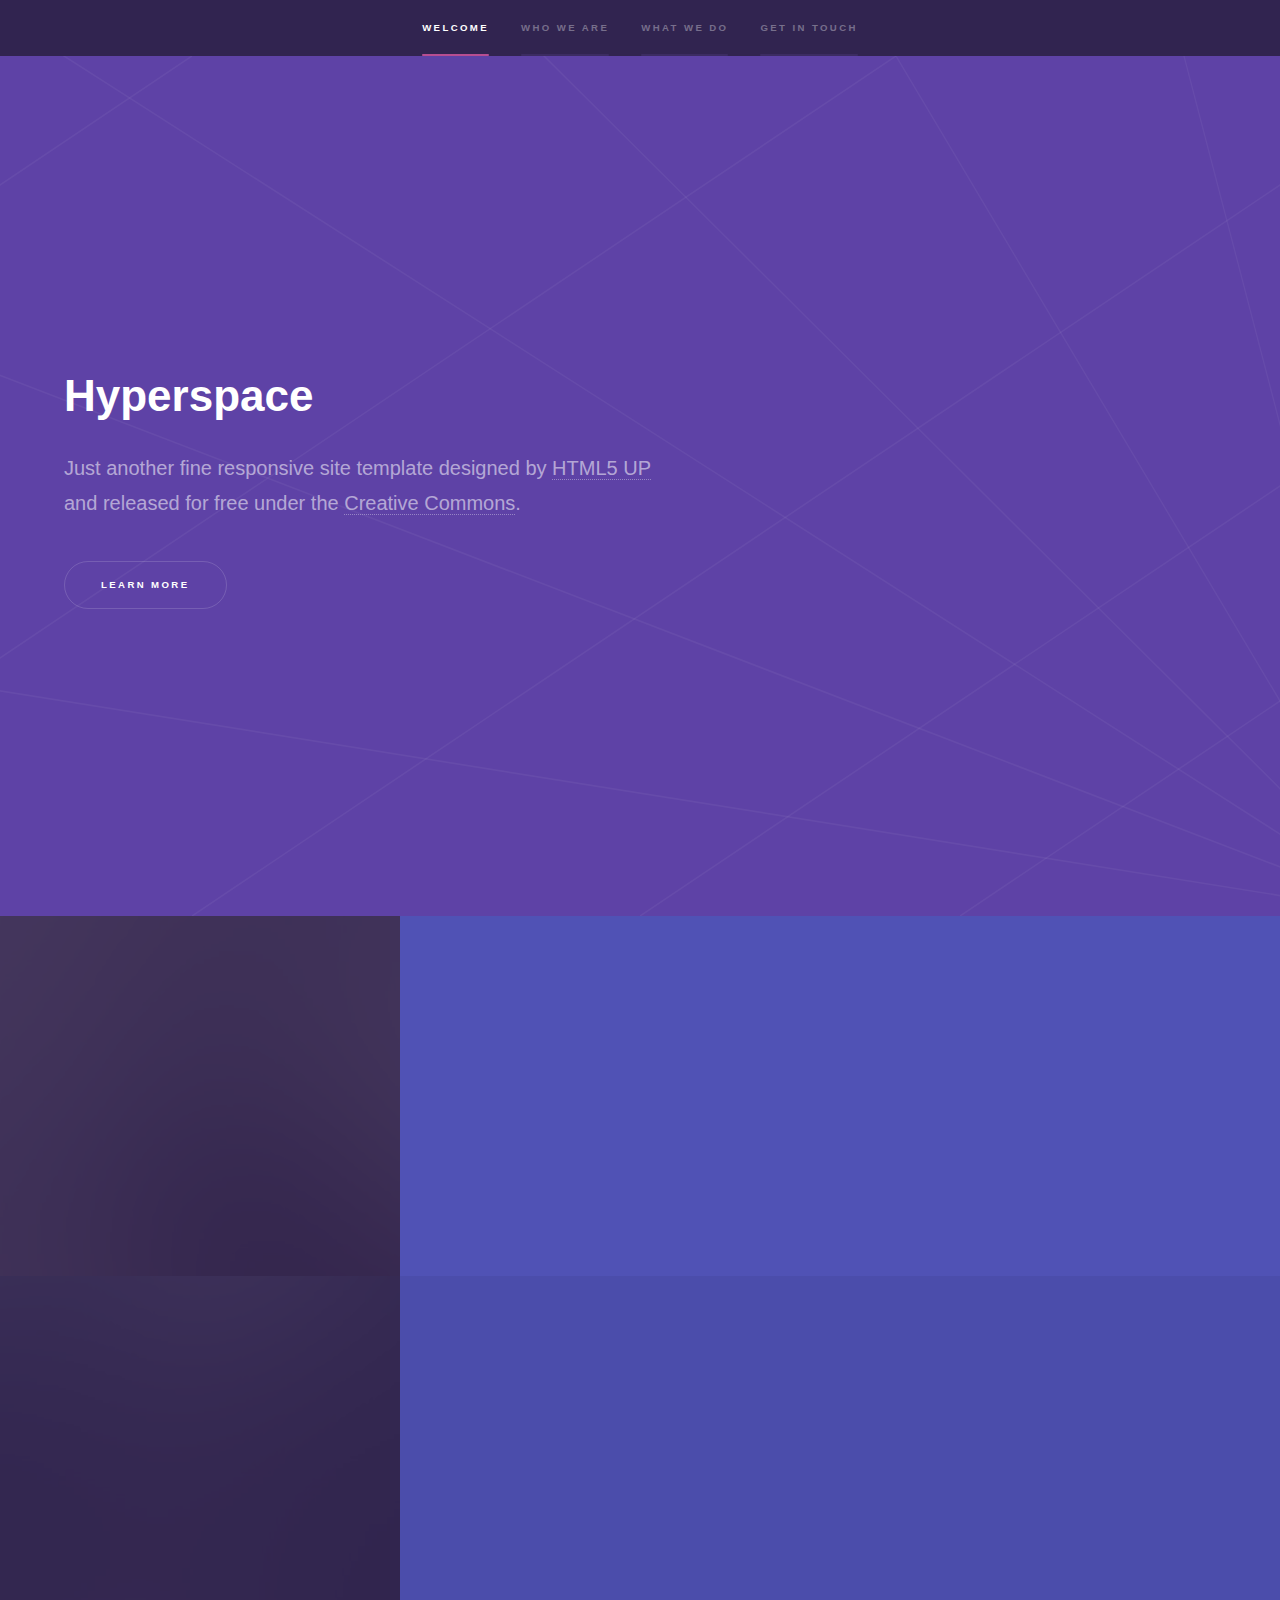
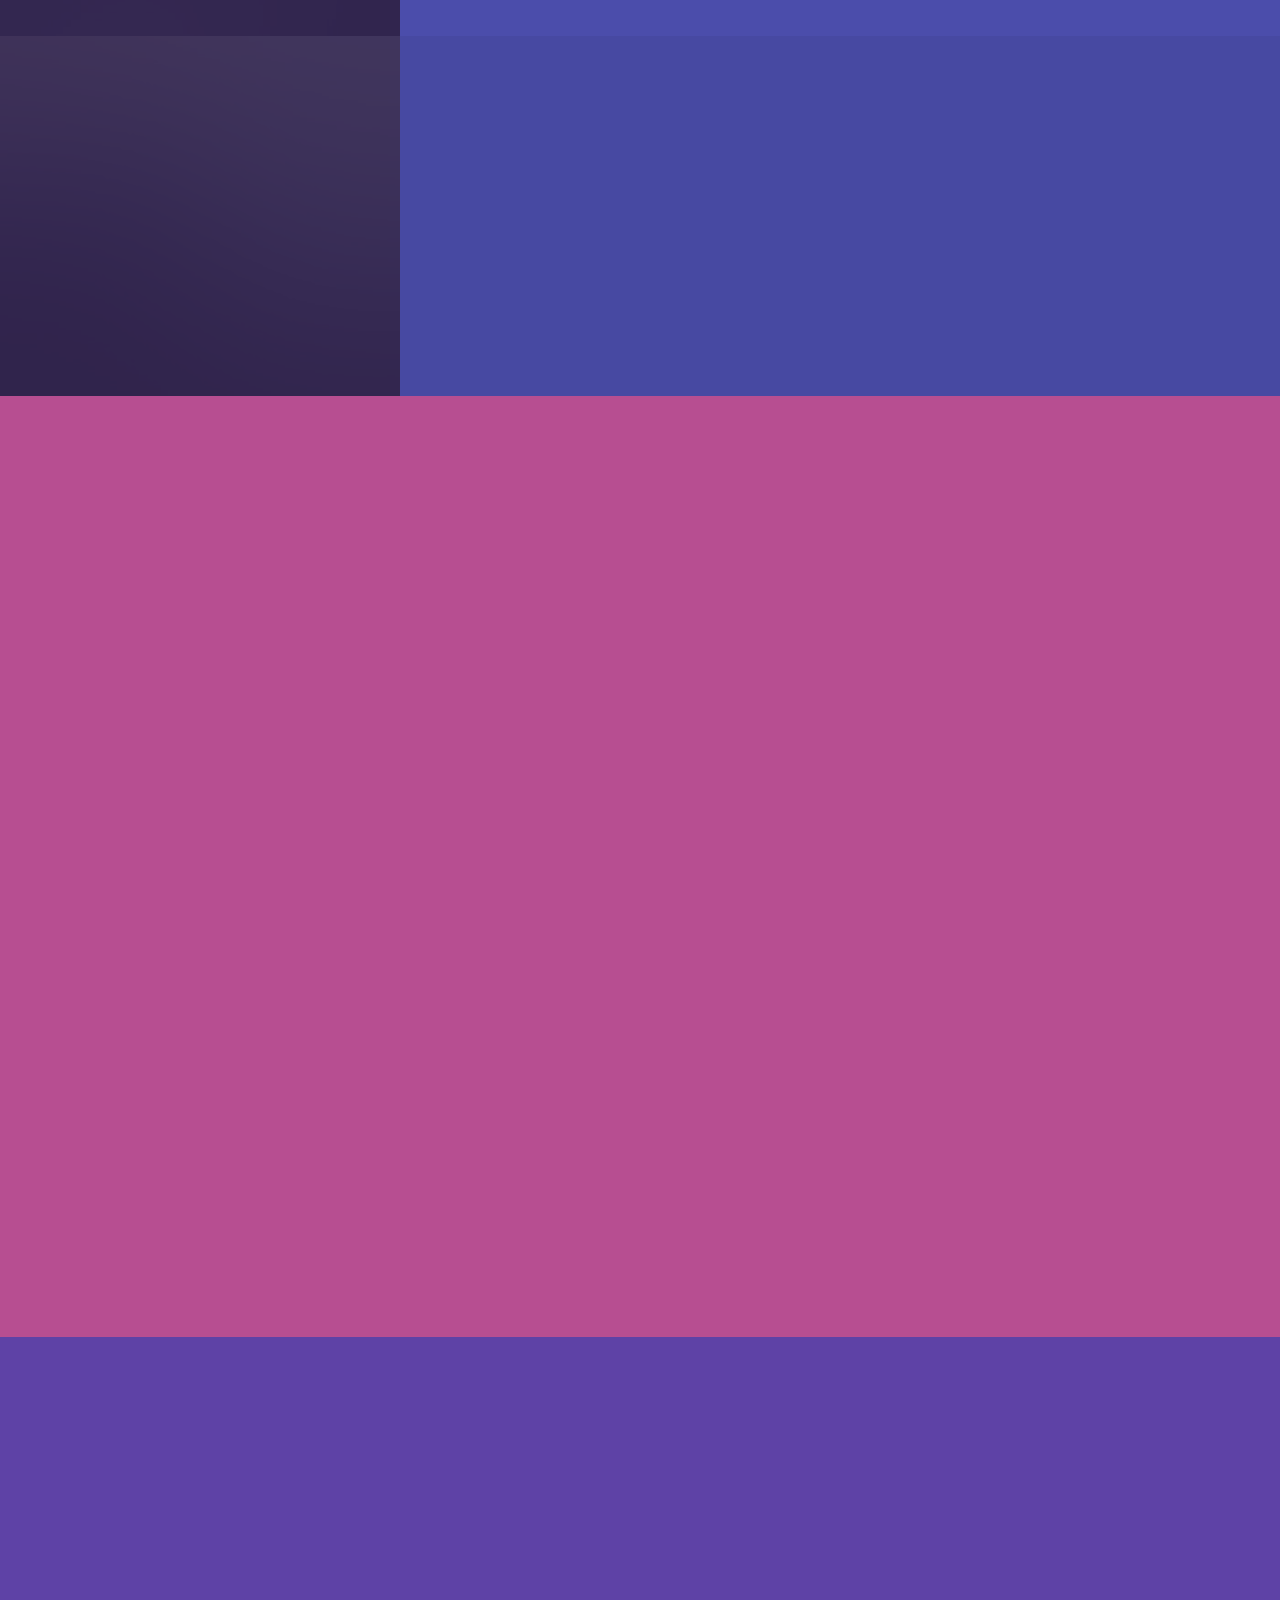
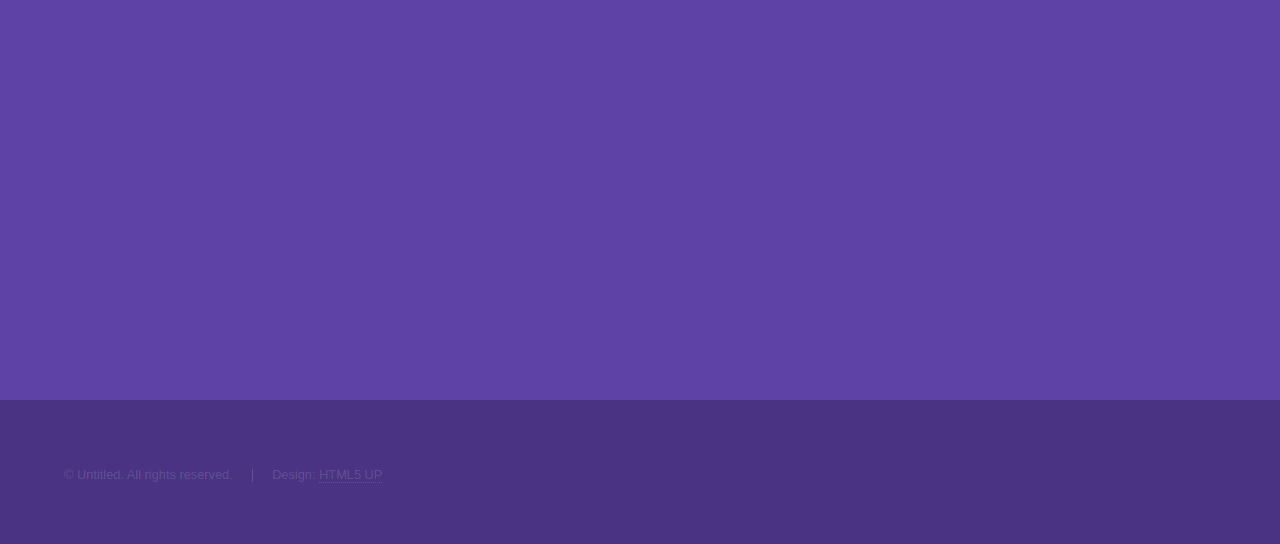
==== index.html @ 7799ba1d "Add HTML5 UP portfolio template" ====
<!DOCTYPE HTML>
<!--
	Hyperspace by HTML5 UP
	html5up.net | @ajlkn
	Free for personal and commercial use under the CCA 3.0 license (html5up.net/license)
-->
<html>
	<head>
		<title>Hyperspace by HTML5 UP</title>
		<meta charset="utf-8" />
		<meta name="viewport" content="width=device-width, initial-scale=1, user-scalable=no" />
		<link rel="stylesheet" href="assets/css/main.css" />
		<noscript><link rel="stylesheet" href="assets/css/noscript.css" /></noscript>
	</head>
	<body class="is-preload">

		<!-- Sidebar -->
			<section id="sidebar">
				<div class="inner">
					<nav>
						<ul>
							<li><a href="#intro">Welcome</a></li>
							<li><a href="#one">Who we are</a></li>
							<li><a href="#two">What we do</a></li>
							<li><a href="#three">Get in touch</a></li>
						</ul>
					</nav>
				</div>
			</section>

		<!-- Wrapper -->
			<div id="wrapper">

				<!-- Intro -->
					<section id="intro" class="wrapper style1 fullscreen fade-up">
						<div class="inner">
							<h1>Hyperspace</h1>
							<p>Just another fine responsive site template designed by <a href="http://html5up.net">HTML5 UP</a><br />
							and released for free under the <a href="http://html5up.net/license">Creative Commons</a>.</p>
							<ul class="actions">
								<li><a href="#one" class="button scrolly">Learn more</a></li>
							</ul>
						</div>
					</section>

				<!-- One -->
					<section id="one" class="wrapper style2 spotlights">
						<section>
							<a href="#" class="image"><img src="images/pic01.jpg" alt="" data-position="center center" /></a>
							<div class="content">
								<div class="inner">
									<h2>Sed ipsum dolor</h2>
									<p>Phasellus convallis elit id ullamcorper pulvinar. Duis aliquam turpis mauris, eu ultricies erat malesuada quis. Aliquam dapibus.</p>
									<ul class="actions">
										<li><a href="generic.html" class="button">Learn more</a></li>
									</ul>
								</div>
							</div>
						</section>
						<section>
							<a href="#" class="image"><img src="images/pic02.jpg" alt="" data-position="top center" /></a>
							<div class="content">
								<div class="inner">
									<h2>Feugiat consequat</h2>
									<p>Phasellus convallis elit id ullamcorper pulvinar. Duis aliquam turpis mauris, eu ultricies erat malesuada quis. Aliquam dapibus.</p>
									<ul class="actions">
										<li><a href="generic.html" class="button">Learn more</a></li>
									</ul>
								</div>
							</div>
						</section>
						<section>
							<a href="#" class="image"><img src="images/pic03.jpg" alt="" data-position="25% 25%" /></a>
							<div class="content">
								<div class="inner">
									<h2>Ultricies aliquam</h2>
									<p>Phasellus convallis elit id ullamcorper pulvinar. Duis aliquam turpis mauris, eu ultricies erat malesuada quis. Aliquam dapibus.</p>
									<ul class="actions">
										<li><a href="generic.html" class="button">Learn more</a></li>
									</ul>
								</div>
							</div>
						</section>
					</section>

				<!-- Two -->
					<section id="two" class="wrapper style3 fade-up">
						<div class="inner">
							<h2>What we do</h2>
							<p>Phasellus convallis elit id ullamcorper pulvinar. Duis aliquam turpis mauris, eu ultricies erat malesuada quis. Aliquam dapibus, lacus eget hendrerit bibendum, urna est aliquam sem, sit amet imperdiet est velit quis lorem.</p>
							<div class="features">
								<section>
									<span class="icon solid major fa-code"></span>
									<h3>Lorem ipsum amet</h3>
									<p>Phasellus convallis elit id ullam corper amet et pulvinar. Duis aliquam turpis mauris, sed ultricies erat dapibus.</p>
								</section>
								<section>
									<span class="icon solid major fa-lock"></span>
									<h3>Aliquam sed nullam</h3>
									<p>Phasellus convallis elit id ullam corper amet et pulvinar. Duis aliquam turpis mauris, sed ultricies erat dapibus.</p>
								</section>
								<section>
									<span class="icon solid major fa-cog"></span>
									<h3>Sed erat ullam corper</h3>
									<p>Phasellus convallis elit id ullam corper amet et pulvinar. Duis aliquam turpis mauris, sed ultricies erat dapibus.</p>
								</section>
								<section>
									<span class="icon solid major fa-desktop"></span>
									<h3>Veroeros quis lorem</h3>
									<p>Phasellus convallis elit id ullam corper amet et pulvinar. Duis aliquam turpis mauris, sed ultricies erat dapibus.</p>
								</section>
								<section>
									<span class="icon solid major fa-link"></span>
									<h3>Urna quis bibendum</h3>
									<p>Phasellus convallis elit id ullam corper amet et pulvinar. Duis aliquam turpis mauris, sed ultricies erat dapibus.</p>
								</section>
								<section>
									<span class="icon major fa-gem"></span>
									<h3>Aliquam urna dapibus</h3>
									<p>Phasellus convallis elit id ullam corper amet et pulvinar. Duis aliquam turpis mauris, sed ultricies erat dapibus.</p>
								</section>
							</div>
							<ul class="actions">
								<li><a href="generic.html" class="button">Learn more</a></li>
							</ul>
						</div>
					</section>

				<!-- Three -->
					<section id="three" class="wrapper style1 fade-up">
						<div class="inner">
							<h2>Get in touch</h2>
							<p>Phasellus convallis elit id ullamcorper pulvinar. Duis aliquam turpis mauris, eu ultricies erat malesuada quis. Aliquam dapibus, lacus eget hendrerit bibendum, urna est aliquam sem, sit amet imperdiet est velit quis lorem.</p>
							<div class="split style1">
								<section>
									<form method="post" action="#">
										<div class="fields">
											<div class="field half">
												<label for="name">Name</label>
												<input type="text" name="name" id="name" />
											</div>
											<div class="field half">
												<label for="email">Email</label>
												<input type="text" name="email" id="email" />
											</div>
											<div class="field">
												<label for="message">Message</label>
												<textarea name="message" id="message" rows="5"></textarea>
											</div>
										</div>
										<ul class="actions">
											<li><a href="" class="button submit">Send Message</a></li>
										</ul>
									</form>
								</section>
								<section>
									<ul class="contact">
										<li>
											<h3>Address</h3>
											<span>12345 Somewhere Road #654<br />
											Nashville, TN 00000-0000<br />
											USA</span>
										</li>
										<li>
											<h3>Email</h3>
											<a href="#">user@untitled.tld</a>
										</li>
										<li>
											<h3>Phone</h3>
											<span>(000) 000-0000</span>
										</li>
										<li>
											<h3>Social</h3>
											<ul class="icons">
												<li><a href="#" class="icon brands fa-twitter"><span class="label">Twitter</span></a></li>
												<li><a href="#" class="icon brands fa-facebook-f"><span class="label">Facebook</span></a></li>
												<li><a href="#" class="icon brands fa-github"><span class="label">GitHub</span></a></li>
												<li><a href="#" class="icon brands fa-instagram"><span class="label">Instagram</span></a></li>
												<li><a href="#" class="icon brands fa-linkedin-in"><span class="label">LinkedIn</span></a></li>
											</ul>
										</li>
									</ul>
								</section>
							</div>
						</div>
					</section>

			</div>

		<!-- Footer -->
			<footer id="footer" class="wrapper style1-alt">
				<div class="inner">
					<ul class="menu">
						<li>&copy; Untitled. All rights reserved.</li><li>Design: <a href="http://html5up.net">HTML5 UP</a></li>
					</ul>
				</div>
			</footer>

		<!-- Scripts -->
			<script src="assets/js/jquery.min.js"></script>
			<script src="assets/js/jquery.scrollex.min.js"></script>
			<script src="assets/js/jquery.scrolly.min.js"></script>
			<script src="assets/js/browser.min.js"></script>
			<script src="assets/js/breakpoints.min.js"></script>
			<script src="assets/js/util.js"></script>
			<script src="assets/js/main.js"></script>

	</body>
</html>
---- assets/css/main.css ----
@import url(fontawesome-all.min.css);

/*
	Hyperspace by HTML5 UP
	html5up.net | @ajlkn
	Free for personal and commercial use under the CCA 3.0 license (html5up.net/license)
*/

html, body, div, span, applet, object,
iframe, h1, h2, h3, h4, h5, h6, p, blockquote,
pre, a, abbr, acronym, address, big, cite,
code, del, dfn, em, img, ins, kbd, q, s, samp,
small, strike, strong, sub, sup, tt, var, b,
u, i, center, dl, dt, dd, ol, ul, li, fieldset,
form, label, legend, table, caption, tbody,
tfoot, thead, tr, th, td, article, aside,
canvas, details, embed, figure, figcaption,
footer, header, hgroup, menu, nav, output, ruby,
section, summary, time, mark, audio, video {
	margin: 0;
	padding: 0;
	border: 0;
	font-size: 100%;
	font: inherit;
	vertical-align: baseline;}

article, aside, details, figcaption, figure,
footer, header, hgroup, menu, nav, section {
	display: block;}

body {
	line-height: 1;
}

ol, ul {
	list-style: none;
}

blockquote, q {
	quotes: none;
}

	blockquote:before, blockquote:after, q:before, q:after {
		content: '';
		content: none;
	}

table {
	border-collapse: collapse;
	border-spacing: 0;
}

body {
	-webkit-text-size-adjust: none;
}

mark {
	background-color: transparent;
	color: inherit;
}

input::-moz-focus-inner {
	border: 0;
	padding: 0;
}

input, select, textarea {
	-moz-appearance: none;
	-webkit-appearance: none;
	-ms-appearance: none;
	appearance: none;
}

/* Basic */

	@-ms-viewport {
		width: device-width;
	}

	body {
		-ms-overflow-style: scrollbar;
	}

	@media screen and (max-width: 480px) {

		html, body {
			min-width: 320px;
		}

	}

	html {
		box-sizing: border-box;
	}

	*, *:before, *:after {
		box-sizing: inherit;
	}

	body {
		background: #312450;
	}

		body.is-preload *, body.is-preload *:before, body.is-preload *:after {
			-moz-animation: none !important;
			-webkit-animation: none !important;
			-ms-animation: none !important;
			animation: none !important;
			-moz-transition: none !important;
			-webkit-transition: none !important;
			-ms-transition: none !important;
			transition: none !important;
		}

/* Type */

	body, input, select, textarea {
		color: rgba(255, 255, 255, 0.55);
		font-family: Arial, Helvetica, sans-serif;
		font-size: 16.5pt;
		font-weight: normal;
		line-height: 1.75;
	}

		@media screen and (max-width: 1680px) {

			body, input, select, textarea {
				font-size: 13pt;
			}

		}

		@media screen and (max-width: 1280px) {

			body, input, select, textarea {
				font-size: 12pt;
			}

		}

		@media screen and (max-width: 360px) {

			body, input, select, textarea {
				font-size: 11pt;
			}

		}

	a {
		-moz-transition: color 0.2s ease, border-bottom-color 0.2s ease;
		-webkit-transition: color 0.2s ease, border-bottom-color 0.2s ease;
		-ms-transition: color 0.2s ease, border-bottom-color 0.2s ease;
		transition: color 0.2s ease, border-bottom-color 0.2s ease;
		border-bottom: dotted 1px rgba(255, 255, 255, 0.35);
		color: inherit;
		text-decoration: none;
	}

		a:hover {
			border-bottom-color: transparent;
			color: #ffffff;
		}

	strong, b {
		color: #ffffff;
		font-weight: bold;
	}

	em, i {
		font-style: italic;
	}

	p {
		margin: 0 0 2em 0;
	}

	h1, h2, h3, h4, h5, h6 {
		color: #ffffff;
		font-weight: bold;
		line-height: 1.5;
		margin: 0 0 0.5em 0;
	}

		h1 a, h2 a, h3 a, h4 a, h5 a, h6 a {
			color: inherit;
			text-decoration: none;
		}

	h1 {
		font-size: 2.75em;
	}

		h1.major {
			margin: 0 0 1.3em 0;
			position: relative;
			padding-bottom: 0.35em;
		}

			h1.major:after {
				background-image: -moz-linear-gradient(to right, #5e42a6, #b74e91);
				background-image: -webkit-linear-gradient(to right, #5e42a6, #b74e91);
				background-image: -ms-linear-gradient(to right, #5e42a6, #b74e91);
				background-image: linear-gradient(to right, #5e42a6, #b74e91);
				-moz-transition: max-width 0.2s ease;
				-webkit-transition: max-width 0.2s ease;
				-ms-transition: max-width 0.2s ease;
				transition: max-width 0.2s ease;
				border-radius: 0.2em;
				bottom: 0;
				content: '';
				height: 0.05em;
				position: absolute;
				right: 0;
				width: 100%;
			}

	h2 {
		font-size: 1.75em;
	}

	h3 {
		font-size: 1.1em;
	}

	h4 {
		font-size: 1em;
	}

	h5 {
		font-size: 0.8em;
	}

	h6 {
		font-size: 0.6em;
	}

	@media screen and (max-width: 736px) {

		h1 {
			font-size: 2em;
		}

		h2 {
			font-size: 1.25em;
		}

		h3 {
			font-size: 1em;
		}

		h4 {
			font-size: 0.8em;
		}

		h5 {
			font-size: 0.6em;
		}

		h6 {
			font-size: 0.6em;
		}

	}

	sub {
		font-size: 0.8em;
		position: relative;
		top: 0.5em;
	}

	sup {
		font-size: 0.8em;
		position: relative;
		top: -0.5em;
	}

	blockquote {
		border-left: solid 4px rgba(255, 255, 255, 0.15);
		font-style: italic;
		margin: 0 0 2em 0;
		padding: 0.5em 0 0.5em 2em;
	}

	code {
		background: rgba(255, 255, 255, 0.05);
		border-radius: 0.25em;
		border: solid 1px rgba(255, 255, 255, 0.15);
		font-family: "Courier New", monospace;
		font-size: 0.9em;
		margin: 0 0.25em;
		padding: 0.25em 0.65em;
	}

	pre {
		-webkit-overflow-scrolling: touch;
		font-family: "Courier New", monospace;
		font-size: 0.9em;
		margin: 0 0 2em 0;
	}

		pre code {
			display: block;
			line-height: 1.75em;
			padding: 1em 1.5em;
			overflow-x: auto;
		}

	hr {
		border: 0;
		border-bottom: solid 1px rgba(255, 255, 255, 0.15);
		margin: 2em 0;
	}

		hr.major {
			margin: 3em 0;
		}

	.align-left {
		text-align: left;
	}

	.align-center {
		text-align: center;
	}

	.align-right {
		text-align: right;
	}

/* Row */

	.row {
		display: flex;
		flex-wrap: wrap;
		box-sizing: border-box;
		align-items: stretch;
	}

		.row > * {
			box-sizing: border-box;
		}

		.row.gtr-uniform > * > :last-child {
			margin-bottom: 0;
		}

		.row.aln-left {
			justify-content: flex-start;
		}

		.row.aln-center {
			justify-content: center;
		}

		.row.aln-right {
			justify-content: flex-end;
		}

		.row.aln-top {
			align-items: flex-start;
		}

		.row.aln-middle {
			align-items: center;
		}

		.row.aln-bottom {
			align-items: flex-end;
		}

		.row > .imp {
			order: -1;
		}

		.row > .col-1 {
			width: 8.33333%;
		}

		.row > .off-1 {
			margin-left: 8.33333%;
		}

		.row > .col-2 {
			width: 16.66667%;
		}

		.row > .off-2 {
			margin-left: 16.66667%;
		}

		.row > .col-3 {
			width: 25%;
		}

		.row > .off-3 {
			margin-left: 25%;
		}

		.row > .col-4 {
			width: 33.33333%;
		}

		.row > .off-4 {
			margin-left: 33.33333%;
		}

		.row > .col-5 {
			width: 41.66667%;
		}

		.row > .off-5 {
			margin-left: 41.66667%;
		}

		.row > .col-6 {
			width: 50%;
		}

		.row > .off-6 {
			margin-left: 50%;
		}

		.row > .col-7 {
			width: 58.33333%;
		}

		.row > .off-7 {
			margin-left: 58.33333%;
		}

		.row > .col-8 {
			width: 66.66667%;
		}

		.row > .off-8 {
			margin-left: 66.66667%;
		}

		.row > .col-9 {
			width: 75%;
		}

		.row > .off-9 {
			margin-left: 75%;
		}

		.row > .col-10 {
			width: 83.33333%;
		}

		.row > .off-10 {
			margin-left: 83.33333%;
		}

		.row > .col-11 {
			width: 91.66667%;
		}

		.row > .off-11 {
			margin-left: 91.66667%;
		}

		.row > .col-12 {
			width: 100%;
		}

		.row > .off-12 {
			margin-left: 100%;
		}

		.row.gtr-0 {
			margin-top: 0;
			margin-left: 0em;
		}

			.row.gtr-0 > * {
				padding: 0 0 0 0em;
			}

			.row.gtr-0.gtr-uniform {
				margin-top: 0em;
			}

				.row.gtr-0.gtr-uniform > * {
					padding-top: 0em;
				}

		.row.gtr-25 {
			margin-top: 0;
			margin-left: -0.375em;
		}

			.row.gtr-25 > * {
				padding: 0 0 0 0.375em;
			}

			.row.gtr-25.gtr-uniform {
				margin-top: -0.375em;
			}

				.row.gtr-25.gtr-uniform > * {
					padding-top: 0.375em;
				}

		.row.gtr-50 {
			margin-top: 0;
			margin-left: -0.75em;
		}

			.row.gtr-50 > * {
				padding: 0 0 0 0.75em;
			}

			.row.gtr-50.gtr-uniform {
				margin-top: -0.75em;
			}

				.row.gtr-50.gtr-uniform > * {
					padding-top: 0.75em;
				}

		.row {
			margin-top: 0;
			margin-left: -1.5em;
		}

			.row > * {
				padding: 0 0 0 1.5em;
			}

			.row.gtr-uniform {
				margin-top: -1.5em;
			}

				.row.gtr-uniform > * {
					padding-top: 1.5em;
				}

		.row.gtr-150 {
			margin-top: 0;
			margin-left: -2.25em;
		}

			.row.gtr-150 > * {
				padding: 0 0 0 2.25em;
			}

			.row.gtr-150.gtr-uniform {
				margin-top: -2.25em;
			}

				.row.gtr-150.gtr-uniform > * {
					padding-top: 2.25em;
				}

		.row.gtr-200 {
			margin-top: 0;
			margin-left: -3em;
		}

			.row.gtr-200 > * {
				padding: 0 0 0 3em;
			}

			.row.gtr-200.gtr-uniform {
				margin-top: -3em;
			}

				.row.gtr-200.gtr-uniform > * {
					padding-top: 3em;
				}

		@media screen and (max-width: 1680px) {

			.row {
				display: flex;
				flex-wrap: wrap;
				box-sizing: border-box;
				align-items: stretch;
			}

				.row > * {
					box-sizing: border-box;
				}

				.row.gtr-uniform > * > :last-child {
					margin-bottom: 0;
				}

				.row.aln-left {
					justify-content: flex-start;
				}

				.row.aln-center {
					justify-content: center;
				}

				.row.aln-right {
					justify-content: flex-end;
				}

				.row.aln-top {
					align-items: flex-start;
				}

				.row.aln-middle {
					align-items: center;
				}

				.row.aln-bottom {
					align-items: flex-end;
				}

				.row > .imp-xlarge {
					order: -1;
				}

				.row > .col-1-xlarge {
					width: 8.33333%;
				}

				.row > .off-1-xlarge {
					margin-left: 8.33333%;
				}

				.row > .col-2-xlarge {
					width: 16.66667%;
				}

				.row > .off-2-xlarge {
					margin-left: 16.66667%;
				}

				.row > .col-3-xlarge {
					width: 25%;
				}

				.row > .off-3-xlarge {
					margin-left: 25%;
				}

				.row > .col-4-xlarge {
					width: 33.33333%;
				}

				.row > .off-4-xlarge {
					margin-left: 33.33333%;
				}

				.row > .col-5-xlarge {
					width: 41.66667%;
				}

				.row > .off-5-xlarge {
					margin-left: 41.66667%;
				}

				.row > .col-6-xlarge {
					width: 50%;
				}

				.row > .off-6-xlarge {
					margin-left: 50%;
				}

				.row > .col-7-xlarge {
					width: 58.33333%;
				}

				.row > .off-7-xlarge {
					margin-left: 58.33333%;
				}

				.row > .col-8-xlarge {
					width: 66.66667%;
				}

				.row > .off-8-xlarge {
					margin-left: 66.66667%;
				}

				.row > .col-9-xlarge {
					width: 75%;
				}

				.row > .off-9-xlarge {
					margin-left: 75%;
				}

				.row > .col-10-xlarge {
					width: 83.33333%;
				}

				.row > .off-10-xlarge {
					margin-left: 83.33333%;
				}

				.row > .col-11-xlarge {
					width: 91.66667%;
				}

				.row > .off-11-xlarge {
					margin-left: 91.66667%;
				}

				.row > .col-12-xlarge {
					width: 100%;
				}

				.row > .off-12-xlarge {
					margin-left: 100%;
				}

				.row.gtr-0 {
					margin-top: 0;
					margin-left: 0em;
				}

					.row.gtr-0 > * {
						padding: 0 0 0 0em;
					}

					.row.gtr-0.gtr-uniform {
						margin-top: 0em;
					}

						.row.gtr-0.gtr-uniform > * {
							padding-top: 0em;
						}

				.row.gtr-25 {
					margin-top: 0;
					margin-left: -0.375em;
				}

					.row.gtr-25 > * {
						padding: 0 0 0 0.375em;
					}

					.row.gtr-25.gtr-uniform {
						margin-top: -0.375em;
					}

						.row.gtr-25.gtr-uniform > * {
							padding-top: 0.375em;
						}

				.row.gtr-50 {
					margin-top: 0;
					margin-left: -0.75em;
				}

					.row.gtr-50 > * {
						padding: 0 0 0 0.75em;
					}

					.row.gtr-50.gtr-uniform {
						margin-top: -0.75em;
					}

						.row.gtr-50.gtr-uniform > * {
							padding-top: 0.75em;
						}

				.row {
					margin-top: 0;
					margin-left: -1.5em;
				}

					.row > * {
						padding: 0 0 0 1.5em;
					}

					.row.gtr-uniform {
						margin-top: -1.5em;
					}

						.row.gtr-uniform > * {
							padding-top: 1.5em;
						}

				.row.gtr-150 {
					margin-top: 0;
					margin-left: -2.25em;
				}

					.row.gtr-150 > * {
						padding: 0 0 0 2.25em;
					}

					.row.gtr-150.gtr-uniform {
						margin-top: -2.25em;
					}

						.row.gtr-150.gtr-uniform > * {
							padding-top: 2.25em;
						}

				.row.gtr-200 {
					margin-top: 0;
					margin-left: -3em;
				}

					.row.gtr-200 > * {
						padding: 0 0 0 3em;
					}

					.row.gtr-200.gtr-uniform {
						margin-top: -3em;
					}

						.row.gtr-200.gtr-uniform > * {
							padding-top: 3em;
						}

		}

		@media screen and (max-width: 1280px) {

			.row {
				display: flex;
				flex-wrap: wrap;
				box-sizing: border-box;
				align-items: stretch;
			}

				.row > * {
					box-sizing: border-box;
				}

				.row.gtr-uniform > * > :last-child {
					margin-bottom: 0;
				}

				.row.aln-left {
					justify-content: flex-start;
				}

				.row.aln-center {
					justify-content: center;
				}

				.row.aln-right {
					justify-content: flex-end;
				}

				.row.aln-top {
					align-items: flex-start;
				}

				.row.aln-middle {
					align-items: center;
				}

				.row.aln-bottom {
					align-items: flex-end;
				}

				.row > .imp-large {
					order: -1;
				}

				.row > .col-1-large {
					width: 8.33333%;
				}

				.row > .off-1-large {
					margin-left: 8.33333%;
				}

				.row > .col-2-large {
					width: 16.66667%;
				}

				.row > .off-2-large {
					margin-left: 16.66667%;
				}

				.row > .col-3-large {
					width: 25%;
				}

				.row > .off-3-large {
					margin-left: 25%;
				}

				.row > .col-4-large {
					width: 33.33333%;
				}

				.row > .off-4-large {
					margin-left: 33.33333%;
				}

				.row > .col-5-large {
					width: 41.66667%;
				}

				.row > .off-5-large {
					margin-left: 41.66667%;
				}

				.row > .col-6-large {
					width: 50%;
				}

				.row > .off-6-large {
					margin-left: 50%;
				}

				.row > .col-7-large {
					width: 58.33333%;
				}

				.row > .off-7-large {
					margin-left: 58.33333%;
				}

				.row > .col-8-large {
					width: 66.66667%;
				}

				.row > .off-8-large {
					margin-left: 66.66667%;
				}

				.row > .col-9-large {
					width: 75%;
				}

				.row > .off-9-large {
					margin-left: 75%;
				}

				.row > .col-10-large {
					width: 83.33333%;
				}

				.row > .off-10-large {
					margin-left: 83.33333%;
				}

				.row > .col-11-large {
					width: 91.66667%;
				}

				.row > .off-11-large {
					margin-left: 91.66667%;
				}

				.row > .col-12-large {
					width: 100%;
				}

				.row > .off-12-large {
					margin-left: 100%;
				}

				.row.gtr-0 {
					margin-top: 0;
					margin-left: 0em;
				}

					.row.gtr-0 > * {
						padding: 0 0 0 0em;
					}

					.row.gtr-0.gtr-uniform {
						margin-top: 0em;
					}

						.row.gtr-0.gtr-uniform > * {
							padding-top: 0em;
						}

				.row.gtr-25 {
					margin-top: 0;
					margin-left: -0.375em;
				}

					.row.gtr-25 > * {
						padding: 0 0 0 0.375em;
					}

					.row.gtr-25.gtr-uniform {
						margin-top: -0.375em;
					}

						.row.gtr-25.gtr-uniform > * {
							padding-top: 0.375em;
						}

				.row.gtr-50 {
					margin-top: 0;
					margin-left: -0.75em;
				}

					.row.gtr-50 > * {
						padding: 0 0 0 0.75em;
					}

					.row.gtr-50.gtr-uniform {
						margin-top: -0.75em;
					}

						.row.gtr-50.gtr-uniform > * {
							padding-top: 0.75em;
						}

				.row {
					margin-top: 0;
					margin-left: -1.5em;
				}

					.row > * {
						padding: 0 0 0 1.5em;
					}

					.row.gtr-uniform {
						margin-top: -1.5em;
					}

						.row.gtr-uniform > * {
							padding-top: 1.5em;
						}

				.row.gtr-150 {
					margin-top: 0;
					margin-left: -2.25em;
				}

					.row.gtr-150 > * {
						padding: 0 0 0 2.25em;
					}

					.row.gtr-150.gtr-uniform {
						margin-top: -2.25em;
					}

						.row.gtr-150.gtr-uniform > * {
							padding-top: 2.25em;
						}

				.row.gtr-200 {
					margin-top: 0;
					margin-left: -3em;
				}

					.row.gtr-200 > * {
						padding: 0 0 0 3em;
					}

					.row.gtr-200.gtr-uniform {
						margin-top: -3em;
					}

						.row.gtr-200.gtr-uniform > * {
							padding-top: 3em;
						}

		}

		@media screen and (max-width: 980px) {

			.row {
				display: flex;
				flex-wrap: wrap;
				box-sizing: border-box;
				align-items: stretch;
			}

				.row > * {
					box-sizing: border-box;
				}

				.row.gtr-uniform > * > :last-child {
					margin-bottom: 0;
				}

				.row.aln-left {
					justify-content: flex-start;
				}

				.row.aln-center {
					justify-content: center;
				}

				.row.aln-right {
					justify-content: flex-end;
				}

				.row.aln-top {
					align-items: flex-start;
				}

				.row.aln-middle {
					align-items: center;
				}

				.row.aln-bottom {
					align-items: flex-end;
				}

				.row > .imp-medium {
					order: -1;
				}

				.row > .col-1-medium {
					width: 8.33333%;
				}

				.row > .off-1-medium {
					margin-left: 8.33333%;
				}

				.row > .col-2-medium {
					width: 16.66667%;
				}

				.row > .off-2-medium {
					margin-left: 16.66667%;
				}

				.row > .col-3-medium {
					width: 25%;
				}

				.row > .off-3-medium {
					margin-left: 25%;
				}

				.row > .col-4-medium {
					width: 33.33333%;
				}

				.row > .off-4-medium {
					margin-left: 33.33333%;
				}

				.row > .col-5-medium {
					width: 41.66667%;
				}

				.row > .off-5-medium {
					margin-left: 41.66667%;
				}

				.row > .col-6-medium {
					width: 50%;
				}

				.row > .off-6-medium {
					margin-left: 50%;
				}

				.row > .col-7-medium {
					width: 58.33333%;
				}

				.row > .off-7-medium {
					margin-left: 58.33333%;
				}

				.row > .col-8-medium {
					width: 66.66667%;
				}

				.row > .off-8-medium {
					margin-left: 66.66667%;
				}

				.row > .col-9-medium {
					width: 75%;
				}

				.row > .off-9-medium {
					margin-left: 75%;
				}

				.row > .col-10-medium {
					width: 83.33333%;
				}

				.row > .off-10-medium {
					margin-left: 83.33333%;
				}

				.row > .col-11-medium {
					width: 91.66667%;
				}

				.row > .off-11-medium {
					margin-left: 91.66667%;
				}

				.row > .col-12-medium {
					width: 100%;
				}

				.row > .off-12-medium {
					margin-left: 100%;
				}

				.row.gtr-0 {
					margin-top: 0;
					margin-left: 0em;
				}

					.row.gtr-0 > * {
						padding: 0 0 0 0em;
					}

					.row.gtr-0.gtr-uniform {
						margin-top: 0em;
					}

						.row.gtr-0.gtr-uniform > * {
							padding-top: 0em;
						}

				.row.gtr-25 {
					margin-top: 0;
					margin-left: -0.375em;
				}

					.row.gtr-25 > * {
						padding: 0 0 0 0.375em;
					}

					.row.gtr-25.gtr-uniform {
						margin-top: -0.375em;
					}

						.row.gtr-25.gtr-uniform > * {
							padding-top: 0.375em;
						}

				.row.gtr-50 {
					margin-top: 0;
					margin-left: -0.75em;
				}

					.row.gtr-50 > * {
						padding: 0 0 0 0.75em;
					}

					.row.gtr-50.gtr-uniform {
						margin-top: -0.75em;
					}

						.row.gtr-50.gtr-uniform > * {
							padding-top: 0.75em;
						}

				.row {
					margin-top: 0;
					margin-left: -1.5em;
				}

					.row > * {
						padding: 0 0 0 1.5em;
					}

					.row.gtr-uniform {
						margin-top: -1.5em;
					}

						.row.gtr-uniform > * {
							padding-top: 1.5em;
						}

				.row.gtr-150 {
					margin-top: 0;
					margin-left: -2.25em;
				}

					.row.gtr-150 > * {
						padding: 0 0 0 2.25em;
					}

					.row.gtr-150.gtr-uniform {
						margin-top: -2.25em;
					}

						.row.gtr-150.gtr-uniform > * {
							padding-top: 2.25em;
						}

				.row.gtr-200 {
					margin-top: 0;
					margin-left: -3em;
				}

					.row.gtr-200 > * {
						padding: 0 0 0 3em;
					}

					.row.gtr-200.gtr-uniform {
						margin-top: -3em;
					}

						.row.gtr-200.gtr-uniform > * {
							padding-top: 3em;
						}

		}

		@media screen and (max-width: 736px) {

			.row {
				display: flex;
				flex-wrap: wrap;
				box-sizing: border-box;
				align-items: stretch;
			}

				.row > * {
					box-sizing: border-box;
				}

				.row.gtr-uniform > * > :last-child {
					margin-bottom: 0;
				}

				.row.aln-left {
					justify-content: flex-start;
				}

				.row.aln-center {
					justify-content: center;
				}

				.row.aln-right {
					justify-content: flex-end;
				}

				.row.aln-top {
					align-items: flex-start;
				}

				.row.aln-middle {
					align-items: center;
				}

				.row.aln-bottom {
					align-items: flex-end;
				}

				.row > .imp-small {
					order: -1;
				}

				.row > .col-1-small {
					width: 8.33333%;
				}

				.row > .off-1-small {
					margin-left: 8.33333%;
				}

				.row > .col-2-small {
					width: 16.66667%;
				}

				.row > .off-2-small {
					margin-left: 16.66667%;
				}

				.row > .col-3-small {
					width: 25%;
				}

				.row > .off-3-small {
					margin-left: 25%;
				}

				.row > .col-4-small {
					width: 33.33333%;
				}

				.row > .off-4-small {
					margin-left: 33.33333%;
				}

				.row > .col-5-small {
					width: 41.66667%;
				}

				.row > .off-5-small {
					margin-left: 41.66667%;
				}

				.row > .col-6-small {
					width: 50%;
				}

				.row > .off-6-small {
					margin-left: 50%;
				}

				.row > .col-7-small {
					width: 58.33333%;
				}

				.row > .off-7-small {
					margin-left: 58.33333%;
				}

				.row > .col-8-small {
					width: 66.66667%;
				}

				.row > .off-8-small {
					margin-left: 66.66667%;
				}

				.row > .col-9-small {
					width: 75%;
				}

				.row > .off-9-small {
					margin-left: 75%;
				}

				.row > .col-10-small {
					width: 83.33333%;
				}

				.row > .off-10-small {
					margin-left: 83.33333%;
				}

				.row > .col-11-small {
					width: 91.66667%;
				}

				.row > .off-11-small {
					margin-left: 91.66667%;
				}

				.row > .col-12-small {
					width: 100%;
				}

				.row > .off-12-small {
					margin-left: 100%;
				}

				.row.gtr-0 {
					margin-top: 0;
					margin-left: 0em;
				}

					.row.gtr-0 > * {
						padding: 0 0 0 0em;
					}

					.row.gtr-0.gtr-uniform {
						margin-top: 0em;
					}

						.row.gtr-0.gtr-uniform > * {
							padding-top: 0em;
						}

				.row.gtr-25 {
					margin-top: 0;
					margin-left: -0.375em;
				}

					.row.gtr-25 > * {
						padding: 0 0 0 0.375em;
					}

					.row.gtr-25.gtr-uniform {
						margin-top: -0.375em;
					}

						.row.gtr-25.gtr-uniform > * {
							padding-top: 0.375em;
						}

				.row.gtr-50 {
					margin-top: 0;
					margin-left: -0.75em;
				}

					.row.gtr-50 > * {
						padding: 0 0 0 0.75em;
					}

					.row.gtr-50.gtr-uniform {
						margin-top: -0.75em;
					}

						.row.gtr-50.gtr-uniform > * {
							padding-top: 0.75em;
						}

				.row {
					margin-top: 0;
					margin-left: -1.5em;
				}

					.row > * {
						padding: 0 0 0 1.5em;
					}

					.row.gtr-uniform {
						margin-top: -1.5em;
					}

						.row.gtr-uniform > * {
							padding-top: 1.5em;
						}

				.row.gtr-150 {
					margin-top: 0;
					margin-left: -2.25em;
				}

					.row.gtr-150 > * {
						padding: 0 0 0 2.25em;
					}

					.row.gtr-150.gtr-uniform {
						margin-top: -2.25em;
					}

						.row.gtr-150.gtr-uniform > * {
							padding-top: 2.25em;
						}

				.row.gtr-200 {
					margin-top: 0;
					margin-left: -3em;
				}

					.row.gtr-200 > * {
						padding: 0 0 0 3em;
					}

					.row.gtr-200.gtr-uniform {
						margin-top: -3em;
					}

						.row.gtr-200.gtr-uniform > * {
							padding-top: 3em;
						}

		}

		@media screen and (max-width: 480px) {

			.row {
				display: flex;
				flex-wrap: wrap;
				box-sizing: border-box;
				align-items: stretch;
			}

				.row > * {
					box-sizing: border-box;
				}

				.row.gtr-uniform > * > :last-child {
					margin-bottom: 0;
				}

				.row.aln-left {
					justify-content: flex-start;
				}

				.row.aln-center {
					justify-content: center;
				}

				.row.aln-right {
					justify-content: flex-end;
				}

				.row.aln-top {
					align-items: flex-start;
				}

				.row.aln-middle {
					align-items: center;
				}

				.row.aln-bottom {
					align-items: flex-end;
				}

				.row > .imp-xsmall {
					order: -1;
				}

				.row > .col-1-xsmall {
					width: 8.33333%;
				}

				.row > .off-1-xsmall {
					margin-left: 8.33333%;
				}

				.row > .col-2-xsmall {
					width: 16.66667%;
				}

				.row > .off-2-xsmall {
					margin-left: 16.66667%;
				}

				.row > .col-3-xsmall {
					width: 25%;
				}

				.row > .off-3-xsmall {
					margin-left: 25%;
				}

				.row > .col-4-xsmall {
					width: 33.33333%;
				}

				.row > .off-4-xsmall {
					margin-left: 33.33333%;
				}

				.row > .col-5-xsmall {
					width: 41.66667%;
				}

				.row > .off-5-xsmall {
					margin-left: 41.66667%;
				}

				.row > .col-6-xsmall {
					width: 50%;
				}

				.row > .off-6-xsmall {
					margin-left: 50%;
				}

				.row > .col-7-xsmall {
					width: 58.33333%;
				}

				.row > .off-7-xsmall {
					margin-left: 58.33333%;
				}

				.row > .col-8-xsmall {
					width: 66.66667%;
				}

				.row > .off-8-xsmall {
					margin-left: 66.66667%;
				}

				.row > .col-9-xsmall {
					width: 75%;
				}

				.row > .off-9-xsmall {
					margin-left: 75%;
				}

				.row > .col-10-xsmall {
					width: 83.33333%;
				}

				.row > .off-10-xsmall {
					margin-left: 83.33333%;
				}

				.row > .col-11-xsmall {
					width: 91.66667%;
				}

				.row > .off-11-xsmall {
					margin-left: 91.66667%;
				}

				.row > .col-12-xsmall {
					width: 100%;
				}

				.row > .off-12-xsmall {
					margin-left: 100%;
				}

				.row.gtr-0 {
					margin-top: 0;
					margin-left: 0em;
				}

					.row.gtr-0 > * {
						padding: 0 0 0 0em;
					}

					.row.gtr-0.gtr-uniform {
						margin-top: 0em;
					}

						.row.gtr-0.gtr-uniform > * {
							padding-top: 0em;
						}

				.row.gtr-25 {
					margin-top: 0;
					margin-left: -0.375em;
				}

					.row.gtr-25 > * {
						padding: 0 0 0 0.375em;
					}

					.row.gtr-25.gtr-uniform {
						margin-top: -0.375em;
					}

						.row.gtr-25.gtr-uniform > * {
							padding-top: 0.375em;
						}

				.row.gtr-50 {
					margin-top: 0;
					margin-left: -0.75em;
				}

					.row.gtr-50 > * {
						padding: 0 0 0 0.75em;
					}

					.row.gtr-50.gtr-uniform {
						margin-top: -0.75em;
					}

						.row.gtr-50.gtr-uniform > * {
							padding-top: 0.75em;
						}

				.row {
					margin-top: 0;
					margin-left: -1.5em;
				}

					.row > * {
						padding: 0 0 0 1.5em;
					}

					.row.gtr-uniform {
						margin-top: -1.5em;
					}

						.row.gtr-uniform > * {
							padding-top: 1.5em;
						}

				.row.gtr-150 {
					margin-top: 0;
					margin-left: -2.25em;
				}

					.row.gtr-150 > * {
						padding: 0 0 0 2.25em;
					}

					.row.gtr-150.gtr-uniform {
						margin-top: -2.25em;
					}

						.row.gtr-150.gtr-uniform > * {
							padding-top: 2.25em;
						}

				.row.gtr-200 {
					margin-top: 0;
					margin-left: -3em;
				}

					.row.gtr-200 > * {
						padding: 0 0 0 3em;
					}

					.row.gtr-200.gtr-uniform {
						margin-top: -3em;
					}

						.row.gtr-200.gtr-uniform > * {
							padding-top: 3em;
						}

		}

/* Box */

	.box {
		border-radius: 0.25em;
		border: solid 1px rgba(255, 255, 255, 0.15);
		margin-bottom: 2em;
		padding: 1.5em;
	}

		.box > :last-child,
		.box > :last-child > :last-child,
		.box > :last-child > :last-child > :last-child {
			margin-bottom: 0;
		}

		.box.alt {
			border: 0;
			border-radius: 0;
			padding: 0;
		}

/* Button */

	input[type="submit"],
	input[type="reset"],
	input[type="button"],
	button,
	.button {
		-moz-appearance: none;
		-webkit-appearance: none;
		-ms-appearance: none;
		appearance: none;
		-moz-transition: border-color 0.2s ease;
		-webkit-transition: border-color 0.2s ease;
		-ms-transition: border-color 0.2s ease;
		transition: border-color 0.2s ease;
		background-color: transparent;
		border: solid 1px !important;
		border-color: rgba(255, 255, 255, 0.15) !important;
		border-radius: 3em;
		color: #ffffff !important;
		cursor: pointer;
		display: inline-block;
		font-size: 0.6em;
		font-weight: bold;
		height: calc(4.75em + 2px);
		letter-spacing: 0.25em;
		line-height: 4.75em;
		outline: 0;
		padding: 0 3.75em;
		position: relative;
		text-align: center;
		text-decoration: none;
		text-transform: uppercase;
		white-space: nowrap;
	}

		input[type="submit"]:after,
		input[type="reset"]:after,
		input[type="button"]:after,
		button:after,
		.button:after {
			-moz-transform: scale(0.25);
			-webkit-transform: scale(0.25);
			-ms-transform: scale(0.25);
			transform: scale(0.25);
			pointer-events: none;
			-moz-transition: opacity 0.2s ease, -moz-transform 0.2s ease;
			-webkit-transition: opacity 0.2s ease, -webkit-transform 0.2s ease;
			-ms-transition: opacity 0.2s ease, -ms-transform 0.2s ease;
			transition: opacity 0.2s ease, transform 0.2s ease;
			background: #ffffff;
			border-radius: 3em;
			content: '';
			height: 100%;
			left: 0;
			opacity: 0;
			position: absolute;
			top: 0;
			width: 100%;
		}

		input[type="submit"].icon:before,
		input[type="reset"].icon:before,
		input[type="button"].icon:before,
		button.icon:before,
		.button.icon:before {
			margin-right: 0.75em;
		}

		input[type="submit"].fit,
		input[type="reset"].fit,
		input[type="button"].fit,
		button.fit,
		.button.fit {
			width: 100%;
		}

		input[type="submit"].small,
		input[type="reset"].small,
		input[type="button"].small,
		button.small,
		.button.small {
			font-size: 0.4em;
		}

		input[type="submit"].large,
		input[type="reset"].large,
		input[type="button"].large,
		button.large,
		.button.large {
			font-size: 0.8em;
		}

		input[type="submit"].primary,
		input[type="reset"].primary,
		input[type="button"].primary,
		button.primary,
		.button.primary {
			background-color: #ffffff;
			color: #312450 !important;
		}

			input[type="submit"].primary:after,
			input[type="reset"].primary:after,
			input[type="button"].primary:after,
			button.primary:after,
			.button.primary:after {
				display: none;
			}

		input[type="submit"].disabled, input[type="submit"]:disabled,
		input[type="reset"].disabled,
		input[type="reset"]:disabled,
		input[type="button"].disabled,
		input[type="button"]:disabled,
		button.disabled,
		button:disabled,
		.button.disabled,
		.button:disabled {
			cursor: default;
			opacity: 0.5;
			pointer-events: none;
		}

		input[type="submit"]:hover,
		input[type="reset"]:hover,
		input[type="button"]:hover,
		button:hover,
		.button:hover {
			border-color: rgba(255, 255, 255, 0.55) !important;
		}

			input[type="submit"]:hover:after,
			input[type="reset"]:hover:after,
			input[type="button"]:hover:after,
			button:hover:after,
			.button:hover:after {
				opacity: 0.05;
				-moz-transform: scale(1);
				-webkit-transform: scale(1);
				-ms-transform: scale(1);
				transform: scale(1);
			}

			input[type="submit"]:hover:active,
			input[type="reset"]:hover:active,
			input[type="button"]:hover:active,
			button:hover:active,
			.button:hover:active {
				border-color: #ffffff !important;
			}

				input[type="submit"]:hover:active:after,
				input[type="reset"]:hover:active:after,
				input[type="button"]:hover:active:after,
				button:hover:active:after,
				.button:hover:active:after {
					opacity: 0.1;
				}

/* Features */

	.features {
		display: -moz-flex;
		display: -webkit-flex;
		display: -ms-flex;
		display: flex;
		-moz-flex-wrap: wrap;
		-webkit-flex-wrap: wrap;
		-ms-flex-wrap: wrap;
		flex-wrap: wrap;
		border-radius: 0.25em;
		border: solid 1px rgba(255, 255, 255, 0.15);
		background: rgba(255, 255, 255, 0.05);
		margin: 0 0 2em 0;
	}

		.features section {
			padding: 3.5em 3em 1em 7em ;
			width: 50%;
			border-top: solid 1px rgba(255, 255, 255, 0.15);
			position: relative;
		}

			.features section:nth-child(-n + 2) {
				border-top-width: 0;
			}

			.features section:nth-child(2n) {
				border-left: solid 1px rgba(255, 255, 255, 0.15);
			}

			.features section .icon {
				-moz-transition: opacity 0.5s ease, -moz-transform 0.5s ease;
				-webkit-transition: opacity 0.5s ease, -webkit-transform 0.5s ease;
				-ms-transition: opacity 0.5s ease, -ms-transform 0.5s ease;
				transition: opacity 0.5s ease, transform 0.5s ease;
				-moz-transition-delay: 1s;
				-webkit-transition-delay: 1s;
				-ms-transition-delay: 1s;
				transition-delay: 1s;
				-moz-transform: scale(1);
				-webkit-transform: scale(1);
				-ms-transform: scale(1);
				transform: scale(1);
				position: absolute;
				left: 3em;
				top: 3em;
				opacity: 1;
			}

			.features section:nth-child(1) .icon {
				-moz-transition-delay: 0.15s;
				-webkit-transition-delay: 0.15s;
				-ms-transition-delay: 0.15s;
				transition-delay: 0.15s;
			}

			.features section:nth-child(2) .icon {
				-moz-transition-delay: 0.3s;
				-webkit-transition-delay: 0.3s;
				-ms-transition-delay: 0.3s;
				transition-delay: 0.3s;
			}

			.features section:nth-child(3) .icon {
				-moz-transition-delay: 0.45s;
				-webkit-transition-delay: 0.45s;
				-ms-transition-delay: 0.45s;
				transition-delay: 0.45s;
			}

			.features section:nth-child(4) .icon {
				-moz-transition-delay: 0.6s;
				-webkit-transition-delay: 0.6s;
				-ms-transition-delay: 0.6s;
				transition-delay: 0.6s;
			}

			.features section:nth-child(5) .icon {
				-moz-transition-delay: 0.75s;
				-webkit-transition-delay: 0.75s;
				-ms-transition-delay: 0.75s;
				transition-delay: 0.75s;
			}

			.features section:nth-child(6) .icon {
				-moz-transition-delay: 0.9s;
				-webkit-transition-delay: 0.9s;
				-ms-transition-delay: 0.9s;
				transition-delay: 0.9s;
			}

			.features section:nth-child(7) .icon {
				-moz-transition-delay: 1.05s;
				-webkit-transition-delay: 1.05s;
				-ms-transition-delay: 1.05s;
				transition-delay: 1.05s;
			}

			.features section:nth-child(8) .icon {
				-moz-transition-delay: 1.2s;
				-webkit-transition-delay: 1.2s;
				-ms-transition-delay: 1.2s;
				transition-delay: 1.2s;
			}

			.features section:nth-child(9) .icon {
				-moz-transition-delay: 1.35s;
				-webkit-transition-delay: 1.35s;
				-ms-transition-delay: 1.35s;
				transition-delay: 1.35s;
			}

			.features section:nth-child(10) .icon {
				-moz-transition-delay: 1.5s;
				-webkit-transition-delay: 1.5s;
				-ms-transition-delay: 1.5s;
				transition-delay: 1.5s;
			}

			.features section:nth-child(11) .icon {
				-moz-transition-delay: 1.65s;
				-webkit-transition-delay: 1.65s;
				-ms-transition-delay: 1.65s;
				transition-delay: 1.65s;
			}

			.features section:nth-child(12) .icon {
				-moz-transition-delay: 1.8s;
				-webkit-transition-delay: 1.8s;
				-ms-transition-delay: 1.8s;
				transition-delay: 1.8s;
			}

			.features section:nth-child(13) .icon {
				-moz-transition-delay: 1.95s;
				-webkit-transition-delay: 1.95s;
				-ms-transition-delay: 1.95s;
				transition-delay: 1.95s;
			}

			.features section:nth-child(14) .icon {
				-moz-transition-delay: 2.1s;
				-webkit-transition-delay: 2.1s;
				-ms-transition-delay: 2.1s;
				transition-delay: 2.1s;
			}

			.features section:nth-child(15) .icon {
				-moz-transition-delay: 2.25s;
				-webkit-transition-delay: 2.25s;
				-ms-transition-delay: 2.25s;
				transition-delay: 2.25s;
			}

			.features section:nth-child(16) .icon {
				-moz-transition-delay: 2.4s;
				-webkit-transition-delay: 2.4s;
				-ms-transition-delay: 2.4s;
				transition-delay: 2.4s;
			}

			.features section:nth-child(17) .icon {
				-moz-transition-delay: 2.55s;
				-webkit-transition-delay: 2.55s;
				-ms-transition-delay: 2.55s;
				transition-delay: 2.55s;
			}

			.features section:nth-child(18) .icon {
				-moz-transition-delay: 2.7s;
				-webkit-transition-delay: 2.7s;
				-ms-transition-delay: 2.7s;
				transition-delay: 2.7s;
			}

			.features section:nth-child(19) .icon {
				-moz-transition-delay: 2.85s;
				-webkit-transition-delay: 2.85s;
				-ms-transition-delay: 2.85s;
				transition-delay: 2.85s;
			}

			.features section:nth-child(20) .icon {
				-moz-transition-delay: 3s;
				-webkit-transition-delay: 3s;
				-ms-transition-delay: 3s;
				transition-delay: 3s;
			}

		.features.inactive section .icon {
			-moz-transform: scale(0.5);
			-webkit-transform: scale(0.5);
			-ms-transform: scale(0.5);
			transform: scale(0.5);
			opacity: 0;
		}

		@media screen and (max-width: 980px) {

			.features {
				display: block;
			}

				.features section {
					border-top-width: 1px !important;
					border-left-width: 0 !important;
					width: 100%;
				}

					.features section:first-child {
						border-top-width: 0 !important;
					}

		}

		@media screen and (max-width: 736px) {

			.features section {
				padding: 2.5em 1.5em 0.1em 5.5em ;
			}

				.features section .icon {
					left: 1.5em;
					top: 2em;
				}

		}

		@media screen and (max-width: 480px) {

			.features section {
				padding: 2em 1.5em 0.1em 1.5em ;
			}

				.features section .icon {
					left: 0;
					position: relative;
					top: 0;
				}

		}

/* Form */

	form {
		margin: 0 0 2em 0;
	}

		form > :last-child {
			margin-bottom: 0;
		}

		form > .fields {
			display: -moz-flex;
			display: -webkit-flex;
			display: -ms-flex;
			display: flex;
			-moz-flex-wrap: wrap;
			-webkit-flex-wrap: wrap;
			-ms-flex-wrap: wrap;
			flex-wrap: wrap;
			width: calc(100% + 3em);
			margin: -1.5em 0 2em -1.5em;
		}

			form > .fields > .field {
				-moz-flex-grow: 0;
				-webkit-flex-grow: 0;
				-ms-flex-grow: 0;
				flex-grow: 0;
				-moz-flex-shrink: 0;
				-webkit-flex-shrink: 0;
				-ms-flex-shrink: 0;
				flex-shrink: 0;
				padding: 1.5em 0 0 1.5em;
				width: calc(100% - 1.5em);
			}

				form > .fields > .field.half {
					width: calc(50% - 0.75em);
				}

				form > .fields > .field.third {
					width: calc(100%/3 - 0.5em);
				}

				form > .fields > .field.quarter {
					width: calc(25% - 0.375em);
				}

		@media screen and (max-width: 480px) {

			form > .fields {
				width: calc(100% + 3em);
				margin: -1.5em 0 2em -1.5em;
			}

				form > .fields > .field {
					padding: 1.5em 0 0 1.5em;
					width: calc(100% - 1.5em);
				}

					form > .fields > .field.half {
						width: calc(100% - 1.5em);
					}

					form > .fields > .field.third {
						width: calc(100% - 1.5em);
					}

					form > .fields > .field.quarter {
						width: calc(100% - 1.5em);
					}

		}

	label {
		color: #ffffff;
		font-weight: bold;
		line-height: 1.5;
		margin: 0 0 0.7em 0;
		display: block;
		font-size: 1.1em;
	}

	input[type="text"],
	input[type="password"],
	input[type="email"],
	input[type="tel"],
	select,
	textarea {
		-moz-appearance: none;
		-webkit-appearance: none;
		-ms-appearance: none;
		appearance: none;
		background: rgba(255, 255, 255, 0.05);
		border-radius: 0.25em;
		border: none;
		border: solid 1px rgba(255, 255, 255, 0.15);
		color: inherit;
		display: block;
		outline: 0;
		padding: 0 1em;
		text-decoration: none;
		width: 100%;
	}

		input[type="text"]:invalid,
		input[type="password"]:invalid,
		input[type="email"]:invalid,
		input[type="tel"]:invalid,
		select:invalid,
		textarea:invalid {
			box-shadow: none;
		}

		input[type="text"]:focus,
		input[type="password"]:focus,
		input[type="email"]:focus,
		input[type="tel"]:focus,
		select:focus,
		textarea:focus {
			border-color: #ffffff;
			box-shadow: 0 0 0 1px #ffffff;
		}

	select {
		background-image: url("data:image/svg+xml;charset=utf8,%3Csvg xmlns='http://www.w3.org/2000/svg' width='40' height='40' preserveAspectRatio='none' viewBox='0 0 40 40'%3E%3Cpath d='M9.4,12.3l10.4,10.4l10.4-10.4c0.2-0.2,0.5-0.4,0.9-0.4c0.3,0,0.6,0.1,0.9,0.4l3.3,3.3c0.2,0.2,0.4,0.5,0.4,0.9 c0,0.4-0.1,0.6-0.4,0.9L20.7,31.9c-0.2,0.2-0.5,0.4-0.9,0.4c-0.3,0-0.6-0.1-0.9-0.4L4.3,17.3c-0.2-0.2-0.4-0.5-0.4-0.9 c0-0.4,0.1-0.6,0.4-0.9l3.3-3.3c0.2-0.2,0.5-0.4,0.9-0.4S9.1,12.1,9.4,12.3z' fill='rgba(255, 255, 255, 0.15)' /%3E%3C/svg%3E");
		background-size: 1.25rem;
		background-repeat: no-repeat;
		background-position: calc(100% - 1rem) center;
		height: 2.75em;
		padding-right: 2.75em;
		text-overflow: ellipsis;
	}

		select option {
			color: #ffffff;
			background: #312450;
		}

		select:focus::-ms-value {
			background-color: transparent;
		}

		select::-ms-expand {
			display: none;
		}

	input[type="text"],
	input[type="password"],
	input[type="email"],
	select {
		height: 2.75em;
	}

	textarea {
		padding: 0.75em 1em;
	}

		body.is-ie textarea {
			min-height: 10em;
		}

	input[type="checkbox"],
	input[type="radio"] {
		-moz-appearance: none;
		-webkit-appearance: none;
		-ms-appearance: none;
		appearance: none;
		display: block;
		float: left;
		margin-right: -2em;
		opacity: 0;
		width: 1em;
		z-index: -1;
	}

		input[type="checkbox"] + label,
		input[type="radio"] + label {
			text-decoration: none;
			color: rgba(255, 255, 255, 0.55);
			cursor: pointer;
			display: inline-block;
			font-size: 1em;
			font-weight: normal;
			padding-left: 2.4em;
			padding-right: 0.75em;
			position: relative;
		}

			input[type="checkbox"] + label:before,
			input[type="radio"] + label:before {
				-moz-osx-font-smoothing: grayscale;
				-webkit-font-smoothing: antialiased;
				display: inline-block;
				font-style: normal;
				font-variant: normal;
				text-rendering: auto;
				line-height: 1;
				text-transform: none !important;
				font-family: 'Font Awesome 5 Free';
				font-weight: 900;
			}

			input[type="checkbox"] + label:before,
			input[type="radio"] + label:before {
				background: rgba(255, 255, 255, 0.05);
				border-radius: 0.25em;
				border: solid 1px rgba(255, 255, 255, 0.15);
				content: '';
				display: inline-block;
				font-size: 0.8em;
				height: 2.0625em;
				left: 0;
				line-height: 2.0625em;
				position: absolute;
				text-align: center;
				top: 0;
				width: 2.0625em;
			}

		input[type="checkbox"]:checked + label:before,
		input[type="radio"]:checked + label:before {
			background: #ffffff;
			border-color: #ffffff;
			color: #b74e91;
			content: '\f00c';
		}

		input[type="checkbox"]:focus + label:before,
		input[type="radio"]:focus + label:before {
			border-color: #ffffff;
			box-shadow: 0 0 0 1px #ffffff;
		}

	input[type="checkbox"] + label:before {
		border-radius: 0.25em;
	}

	input[type="radio"] + label:before {
		border-radius: 100%;
	}

	::-webkit-input-placeholder {
		color: rgba(255, 255, 255, 0.35) !important;
		opacity: 1.0;
	}

	:-moz-placeholder {
		color: rgba(255, 255, 255, 0.35) !important;
		opacity: 1.0;
	}

	::-moz-placeholder {
		color: rgba(255, 255, 255, 0.35) !important;
		opacity: 1.0;
	}

	:-ms-input-placeholder {
		color: rgba(255, 255, 255, 0.35) !important;
		opacity: 1.0;
	}

/* Icon */

	.icon {
		text-decoration: none;
		border-bottom: none;
		position: relative;
	}

		.icon:before {
			-moz-osx-font-smoothing: grayscale;
			-webkit-font-smoothing: antialiased;
			display: inline-block;
			font-style: normal;
			font-variant: normal;
			text-rendering: auto;
			line-height: 1;
			text-transform: none !important;
			font-family: 'Font Awesome 5 Free';
			font-weight: 400;
		}

		.icon > .label {
			display: none;
		}

		.icon:before {
			line-height: inherit;
		}

		.icon.solid:before {
			font-weight: 900;
		}

		.icon.brands:before {
			font-family: 'Font Awesome 5 Brands';
		}

		.icon.major {
			width: 2.5em;
			height: 2.5em;
			display: block;
			background: #ffffff;
			border-radius: 100%;
			color: #312450;
			text-align: center;
			line-height: 2.5em;
			margin: 0 0 1.3em 0;
		}

			.icon.major:before {
				font-size: 1.25em;
			}

				.wrapper.style1 .icon.major:before {
					color: #5e42a6;
				}

				.wrapper.style1-alt .icon.major:before {
					color: #493382;
				}

				.wrapper.style2 .icon.major:before {
					color: #5052b5;
				}

				.wrapper.style2-alt .icon.major:before {
					color: #3e4094;
				}

				.wrapper.style3 .icon.major:before {
					color: #b74e91;
				}

				.wrapper.style3-alt .icon.major:before {
					color: #953d75;
				}

/* Image */

	.image {
		border-radius: 0.25em;
		border: 0;
		display: inline-block;
		position: relative;
	}

		.image img {
			border-radius: 0.25em;
			display: block;
		}

		.image.left, .image.right {
			max-width: 40%;
		}

			.image.left img, .image.right img {
				width: 100%;
			}

		.image.left {
			float: left;
			margin: 0 1.5em 1em 0;
			top: 0.25em;
		}

		.image.right {
			float: right;
			margin: 0 0 1em 1.5em;
			top: 0.25em;
		}

		.image.fit {
			display: block;
			margin: 0 0 2em 0;
			width: 100%;
		}

			.image.fit img {
				width: 100%;
			}

		.image.main {
			display: block;
			margin: 0 0 3em 0;
			width: 100%;
		}

			.image.main img {
				width: 100%;
			}

/* List */

	ol {
		list-style: decimal;
		margin: 0 0 2em 0;
		padding-left: 1.25em;
	}

		ol li {
			padding-left: 0.25em;
		}

	ul {
		list-style: disc;
		margin: 0 0 2em 0;
		padding-left: 1em;
	}

		ul li {
			padding-left: 0.5em;
		}

		ul.alt {
			list-style: none;
			padding-left: 0;
		}

			ul.alt li {
				border-top: solid 1px rgba(255, 255, 255, 0.15);
				padding: 0.5em 0;
			}

				ul.alt li:first-child {
					border-top: 0;
					padding-top: 0;
				}

	dl {
		margin: 0 0 2em 0;
	}

		dl dt {
			display: block;
			font-weight: bold;
			margin: 0 0 1em 0;
		}

		dl dd {
			margin-left: 2em;
		}

/* Actions */

	ul.actions {
		display: -moz-flex;
		display: -webkit-flex;
		display: -ms-flex;
		display: flex;
		cursor: default;
		list-style: none;
		margin-left: -1em;
		padding-left: 0;
	}

		ul.actions li {
			padding: 0 0 0 1em;
			vertical-align: middle;
		}

		ul.actions.special {
			-moz-justify-content: center;
			-webkit-justify-content: center;
			-ms-justify-content: center;
			justify-content: center;
			width: 100%;
			margin-left: 0;
		}

			ul.actions.special li:first-child {
				padding-left: 0;
			}

		ul.actions.stacked {
			-moz-flex-direction: column;
			-webkit-flex-direction: column;
			-ms-flex-direction: column;
			flex-direction: column;
			margin-left: 0;
		}

			ul.actions.stacked li {
				padding: 1.3em 0 0 0;
			}

				ul.actions.stacked li:first-child {
					padding-top: 0;
				}

		ul.actions.fit {
			width: calc(100% + 1em);
		}

			ul.actions.fit li {
				-moz-flex-grow: 1;
				-webkit-flex-grow: 1;
				-ms-flex-grow: 1;
				flex-grow: 1;
				-moz-flex-shrink: 1;
				-webkit-flex-shrink: 1;
				-ms-flex-shrink: 1;
				flex-shrink: 1;
				width: 100%;
			}

				ul.actions.fit li > * {
					width: 100%;
				}

			ul.actions.fit.stacked {
				width: 100%;
			}

		@media screen and (max-width: 480px) {

			ul.actions:not(.fixed) {
				-moz-flex-direction: column;
				-webkit-flex-direction: column;
				-ms-flex-direction: column;
				flex-direction: column;
				margin-left: 0;
				width: 100% !important;
			}

				ul.actions:not(.fixed) li {
					-moz-flex-grow: 1;
					-webkit-flex-grow: 1;
					-ms-flex-grow: 1;
					flex-grow: 1;
					-moz-flex-shrink: 1;
					-webkit-flex-shrink: 1;
					-ms-flex-shrink: 1;
					flex-shrink: 1;
					padding: 1em 0 0 0;
					text-align: center;
					width: 100%;
				}

					ul.actions:not(.fixed) li > * {
						width: 100%;
					}

					ul.actions:not(.fixed) li:first-child {
						padding-top: 0;
					}

					ul.actions:not(.fixed) li input[type="submit"],
					ul.actions:not(.fixed) li input[type="reset"],
					ul.actions:not(.fixed) li input[type="button"],
					ul.actions:not(.fixed) li button,
					ul.actions:not(.fixed) li .button {
						width: 100%;
					}

						ul.actions:not(.fixed) li input[type="submit"].icon:before,
						ul.actions:not(.fixed) li input[type="reset"].icon:before,
						ul.actions:not(.fixed) li input[type="button"].icon:before,
						ul.actions:not(.fixed) li button.icon:before,
						ul.actions:not(.fixed) li .button.icon:before {
							margin-left: -0.5rem;
						}

		}

/* Contact */

	ul.contact {
		list-style: none;
		padding: 0;
	}

		ul.contact > li {
			padding: 0;
			margin: 1.5em 0 0 0;
		}

			ul.contact > li:first-child {
				margin-top: 0;
			}

/* Icons */

	ul.icons {
		cursor: default;
		list-style: none;
		padding-left: 0;
	}

		ul.icons li {
			display: inline-block;
			padding: 0 0.75em 0 0;
		}

			ul.icons li:last-child {
				padding-right: 0;
			}

			ul.icons li > a, ul.icons li > span {
				border: 0;
			}

				ul.icons li > a .label, ul.icons li > span .label {
					display: none;
				}

/* Menu */

	ul.menu {
		list-style: none;
		padding: 0;
	}

		ul.menu > li {
			border-left: solid 1px rgba(255, 255, 255, 0.15);
			display: inline-block;
			line-height: 1;
			margin-left: 1.5em;
			padding: 0 0 0 1.5em;
		}

			ul.menu > li:first-child {
				border-left: 0;
				margin: 0;
				padding-left: 0;
			}

		@media screen and (max-width: 480px) {

			ul.menu > li {
				border-left: 0;
				display: block;
				line-height: inherit;
				margin: 0.5em 0 0 0;
				padding-left: 0;
			}

		}

/* Section/Article */

	section.special, article.special {
		text-align: center;
	}

	header p {
		color: rgba(255, 255, 255, 0.35);
		position: relative;
		margin: 0 0 1.5em 0;
	}

	header h2 + p {
		font-size: 1.25em;
		margin-top: -1em;
		line-height: 1.5em;
	}

	header h3 + p {
		font-size: 1.1em;
		margin-top: -0.8em;
		line-height: 1.5em;
	}

	header h4 + p,
	header h5 + p,
	header h6 + p {
		font-size: 0.9em;
		margin-top: -0.6em;
		line-height: 1.5em;
	}

/* Split */

	.split {
		display: -moz-flex;
		display: -webkit-flex;
		display: -ms-flex;
		display: flex;
	}

		.split > * {
			width: calc(50% - 2.5em);
		}

		.split > :nth-child(2n - 1) {
			padding-right: 2.5em;
			border-right: solid 1px rgba(255, 255, 255, 0.15);
		}

		.split > :nth-child(2n) {
			padding-left: 2.5em;
		}

		.split.style1 > :nth-child(2n - 1) {
			width: calc(66.66666% - 2.5em);
		}

		.split.style1 > :nth-child(2n) {
			width: calc(33.33333% - 2.5em);
		}

		@media screen and (max-width: 1680px) {

			.split > * {
				width: calc(50% - 2em);
			}

			.split > :nth-child(2n - 1) {
				padding-right: 2em;
			}

			.split > :nth-child(2n) {
				padding-left: 2em;
			}

			.split.style1 > :nth-child(2n - 1) {
				width: calc(66.66666% - 2em);
			}

			.split.style1 > :nth-child(2n) {
				width: calc(33.33333% - 2em);
			}

		}

		@media screen and (max-width: 980px) {

			.split {
				display: block;
			}

				.split > * {
					border-top: solid 1px rgba(255, 255, 255, 0.15);
					margin: 4em 0 0 0;
					padding: 4em 0 0 0;
					width: 100% !important;
				}

				.split > :nth-child(2n - 1) {
					border-right: 0;
					padding-right: 0;
				}

				.split > :nth-child(2n) {
					padding-left: 0;
				}

				.split > :first-child {
					border-top: 0;
					margin-top: 0;
					padding-top: 0;
				}

		}

		@media screen and (max-width: 736px) {

			.split > * {
				margin: 3em 0 0 0;
				padding: 3em 0 0 0;
			}

		}

/* Spotlights */

	.spotlights > section {
		display: -moz-flex;
		display: -webkit-flex;
		display: -ms-flex;
		display: flex;
		-moz-flex-direction: row;
		-webkit-flex-direction: row;
		-ms-flex-direction: row;
		flex-direction: row;
		min-height: 22.5em;
	}

		body.is-ie .spotlights > section {
			min-height: 0;
		}

		.spotlights > section > .image {
			background-position: center center;
			background-size: cover;
			border-radius: 0;
			display: block;
			position: relative;
			width: 25em;
		}

			.spotlights > section > .image img {
				border-radius: 0;
				display: block;
			}

			.spotlights > section > .image:before {
				-moz-transition: opacity 1s ease;
				-webkit-transition: opacity 1s ease;
				-ms-transition: opacity 1s ease;
				transition: opacity 1s ease;
				background: rgba(49, 36, 80, 0.9);
				content: '';
				display: block;
				height: 100%;
				left: 0;
				opacity: 0;
				position: absolute;
				top: 0;
				width: 100%;
			}

		.spotlights > section > .content {
			padding: 4em 5em 2em 5em ;
			display: -moz-flex;
			display: -webkit-flex;
			display: -ms-flex;
			display: flex;
			-moz-flex-direction: column;
			-webkit-flex-direction: column;
			-ms-flex-direction: column;
			flex-direction: column;
			-moz-justify-content: center;
			-webkit-justify-content: center;
			-ms-justify-content: center;
			justify-content: center;
			width: 50em;
			-ms-flex: 1;
		}

			.spotlights > section > .content > .inner {
				-moz-transform: translateX(0) translateY(0);
				-webkit-transform: translateX(0) translateY(0);
				-ms-transform: translateX(0) translateY(0);
				transform: translateX(0) translateY(0);
				-moz-transition: opacity 1s ease, -moz-transform 1s ease;
				-webkit-transition: opacity 1s ease, -webkit-transform 1s ease;
				-ms-transition: opacity 1s ease, -ms-transform 1s ease;
				transition: opacity 1s ease, transform 1s ease;
				opacity: 1;
			}

		.spotlights > section:nth-child(2) {
			background-color: rgba(0, 0, 0, 0.05);
		}

		.spotlights > section:nth-child(3) {
			background-color: rgba(0, 0, 0, 0.1);
		}

		.spotlights > section.inactive > .image:before,
		body.is-preload .spotlights > section > .image:before {
			opacity: 1;
		}

		.spotlights > section.inactive > .content > .inner,
		body.is-preload .spotlights > section > .content > .inner {
			-moz-transform: translateX(-1em);
			-webkit-transform: translateX(-1em);
			-ms-transform: translateX(-1em);
			transform: translateX(-1em);
			opacity: 0;
		}

		@media screen and (max-width: 1680px) {

			.spotlights > section > .content {
				padding: 4em 4em 2em 4em ;
			}

		}

		@media screen and (max-width: 980px) {

			.spotlights > section {
				display: block;
			}

				.spotlights > section > .image {
					width: 100%;
					height: 50vh;
				}

				.spotlights > section > .content {
					width: 100%;
				}

				.spotlights > section.inactive > .content > .inner,
				body.is-preload .spotlights > section > .content > .inner {
					-moz-transform: translateY(1em);
					-webkit-transform: translateY(1em);
					-ms-transform: translateY(1em);
					transform: translateY(1em);
				}

		}

		@media screen and (max-width: 736px) {

			.spotlights > section > .image {
				height: 50vh;
				min-height: 15em;
			}

			.spotlights > section > .content {
				padding: 3em 2em 1em 2em ;
			}

		}

/* Table */

	.table-wrapper {
		-webkit-overflow-scrolling: touch;
		overflow-x: auto;
	}

	table {
		margin: 0 0 2em 0;
		width: 100%;
	}

		table tbody tr {
			border: solid 1px rgba(255, 255, 255, 0.15);
			border-left: 0;
			border-right: 0;
		}

			table tbody tr:nth-child(2n + 1) {
				background-color: rgba(255, 255, 255, 0.05);
			}

		table td {
			padding: 0.75em 0.75em;
		}

		table th {
			color: #ffffff;
			font-size: 1em;
			font-weight: bold;
			padding: 0 0.75em 0.75em 0.75em;
			text-align: left;
		}

		table thead {
			border-bottom: solid 2px rgba(255, 255, 255, 0.15);
		}

		table tfoot {
			border-top: solid 2px rgba(255, 255, 255, 0.15);
		}

		table.alt {
			border-collapse: separate;
		}

			table.alt tbody tr td {
				border: solid 1px rgba(255, 255, 255, 0.15);
				border-left-width: 0;
				border-top-width: 0;
			}

				table.alt tbody tr td:first-child {
					border-left-width: 1px;
				}

			table.alt tbody tr:first-child td {
				border-top-width: 1px;
			}

			table.alt thead {
				border-bottom: 0;
			}

			table.alt tfoot {
				border-top: 0;
			}

/* Wrapper */

	.wrapper {
		position: relative;
	}

		.wrapper > .inner {
			padding: 5em 5em 3em 5em ;
			max-width: 100%;
			width: 75em;
		}

			@media screen and (max-width: 1680px) {

				.wrapper > .inner {
					padding: 4em 4em 2em 4em ;
				}

			}

			@media screen and (max-width: 1280px) {

				.wrapper > .inner {
					width: 100%;
				}

			}

			@media screen and (max-width: 736px) {

				.wrapper > .inner {
					padding: 3em 2em 1em 2em ;
				}

			}

		.wrapper.alt {
			background-color: #261c3e;
		}

		.wrapper.style1 {
			background-color: #5e42a6;
		}

		.wrapper.style1-alt {
			background-color: #493382;
		}

		.wrapper.style2 {
			background-color: #5052b5;
		}

		.wrapper.style2-alt {
			background-color: #3e4094;
		}

		.wrapper.style3 {
			background-color: #b74e91;
		}

		.wrapper.style3-alt {
			background-color: #953d75;
		}

		.wrapper.fullscreen {
			display: -moz-flex;
			display: -webkit-flex;
			display: -ms-flex;
			display: flex;
			-moz-flex-direction: column;
			-webkit-flex-direction: column;
			-ms-flex-direction: column;
			flex-direction: column;
			-moz-justify-content: center;
			-webkit-justify-content: center;
			-ms-justify-content: center;
			justify-content: center;
			min-height: 100vh;
		}

			body.is-ie .wrapper.fullscreen {
				height: 100vh;
			}

			@media screen and (max-width: 1280px) {

				.wrapper.fullscreen {
					min-height: calc(100vh - 2.5em);
				}

					body.is-ie .wrapper.fullscreen {
						height: calc(100vh - 2.5em);
					}

			}

			@media screen and (max-width: 736px) {

				.wrapper.fullscreen {
					padding: 2em 0;
					min-height: 0;
				}

					body.is-ie .wrapper.fullscreen {
						height: auto;
					}

			}

		.wrapper.fade-up > .inner {
			-moz-transform: translateY(0);
			-webkit-transform: translateY(0);
			-ms-transform: translateY(0);
			transform: translateY(0);
			-moz-transition: opacity 1s ease, -moz-transform 1s ease;
			-webkit-transition: opacity 1s ease, -webkit-transform 1s ease;
			-ms-transition: opacity 1s ease, -ms-transform 1s ease;
			transition: opacity 1s ease, transform 1s ease;
			opacity: 1.0;
		}

		.wrapper.fade-up.inactive > .inner,
		body.is-preload .wrapper.fade-up > .inner {
			opacity: 0;
			-moz-transform: translateY(1em);
			-webkit-transform: translateY(1em);
			-ms-transform: translateY(1em);
			transform: translateY(1em);
		}

		.wrapper.fade-down > .inner {
			-moz-transform: translateY(0);
			-webkit-transform: translateY(0);
			-ms-transform: translateY(0);
			transform: translateY(0);
			-moz-transition: opacity 1s ease, -moz-transform 1s ease;
			-webkit-transition: opacity 1s ease, -webkit-transform 1s ease;
			-ms-transition: opacity 1s ease, -ms-transform 1s ease;
			transition: opacity 1s ease, transform 1s ease;
			opacity: 1.0;
		}

		.wrapper.fade-down.inactive > .inner,
		body.is-preload .wrapper.fade-down > .inner {
			opacity: 0;
			-moz-transform: translateY(-1em);
			-webkit-transform: translateY(-1em);
			-ms-transform: translateY(-1em);
			transform: translateY(-1em);
		}

		.wrapper.fade > .inner {
			-moz-transition: opacity 1s ease;
			-webkit-transition: opacity 1s ease;
			-ms-transition: opacity 1s ease;
			transition: opacity 1s ease;
			opacity: 1.0;
		}

		.wrapper.fade.inactive > .inner,
		body.is-preload .wrapper.fade > .inner {
			opacity: 0;
		}

/* Header */

	#header {
		display: -moz-flex;
		display: -webkit-flex;
		display: -ms-flex;
		display: flex;
		background-color: #5e42a6;
		cursor: default;
		padding: 1.75em 2em;
	}

		#header > .title {
			border: 0;
			color: #ffffff;
			display: block;
			font-size: 1.25em;
			font-weight: bold;
		}

		#header > nav {
			-moz-flex: 1;
			-webkit-flex: 1;
			-ms-flex: 1;
			flex: 1;
			text-align: right;
		}

			#header > nav > ul {
				margin: 0;
				padding: 0;
			}

				#header > nav > ul > li {
					display: inline-block;
					margin-left: 1.75em;
					padding: 0;
					vertical-align: middle;
				}

					#header > nav > ul > li:first-child {
						margin-left: 0;
					}

					#header > nav > ul > li a {
						border: 0;
						color: rgba(255, 255, 255, 0.35);
						display: inline-block;
						font-size: 0.6em;
						font-weight: bold;
						letter-spacing: 0.25em;
						text-transform: uppercase;
					}

						#header > nav > ul > li a:hover {
							color: rgba(255, 255, 255, 0.55);
						}

						#header > nav > ul > li a.active {
							color: #ffffff;
						}

		@media screen and (max-width: 736px) {

			#header {
				padding: 1em 2em;
			}

		}

		@media screen and (max-width: 480px) {

			#header {
				display: block;
				padding: 0 2em;
				text-align: left;
			}

				#header .title {
					font-size: 1.25em;
					padding: 1em 0;
				}

				#header > nav {
					border-top: solid 1px rgba(255, 255, 255, 0.15);
					text-align: inherit;
				}

					#header > nav > ul > li {
						margin-left: 1.5em;
					}

						#header > nav > ul > li a {
							height: 6em;
							line-height: 6em;
						}

		}

/* Wrapper (main) */

	#sidebar + #wrapper {
		margin-left: 18em;
	}

		@media screen and (max-width: 1280px) {

			#sidebar + #wrapper {
				margin-left: 0;
				padding-top: 3.5em;
			}

		}

		@media screen and (max-width: 736px) {

			#sidebar + #wrapper {
				padding-top: 0;
			}

		}

	#header + #wrapper > .wrapper > .inner {
		margin: 0 auto;
	}

/* Footer */

	#sidebar + #wrapper + #footer {
		margin-left: 18em;
	}

		@media screen and (max-width: 1280px) {

			#sidebar + #wrapper + #footer {
				margin-left: 0;
			}

		}

	#footer > .inner a {
		border-bottom-color: rgba(255, 255, 255, 0.15);
	}

		#footer > .inner a:hover {
			border-bottom-color: transparent;
		}

	#footer > .inner .menu {
		font-size: 0.8em;
		color: rgba(255, 255, 255, 0.15);
	}

	#header + #wrapper + #footer > .inner {
		margin: 0 auto;
	}

/* Sidebar */

	#sidebar {
		padding: 2.5em 2.5em 0.5em 2.5em ;
		background: #312450;
		cursor: default;
		height: 100vh;
		left: 0;
		overflow-x: hidden;
		overflow-y: auto;
		position: fixed;
		text-align: right;
		top: 0;
		width: 18em;
		z-index: 10000;
	}

		#sidebar > .inner {
			display: -moz-flex;
			display: -webkit-flex;
			display: -ms-flex;
			display: flex;
			-moz-flex-direction: column;
			-webkit-flex-direction: column;
			-ms-flex-direction: column;
			flex-direction: column;
			-moz-justify-content: center;
			-webkit-justify-content: center;
			-ms-justify-content: center;
			justify-content: center;
			-moz-transform: translateY(0);
			-webkit-transform: translateY(0);
			-ms-transform: translateY(0);
			transform: translateY(0);
			-moz-transition: opacity 1s ease;
			-webkit-transition: opacity 1s ease;
			-ms-transition: opacity 1s ease;
			transition: opacity 1s ease;
			min-height: 100%;
			opacity: 1;
			width: 100%;
		}

			body.is-ie #sidebar > .inner {
				height: 100%;
			}

		#sidebar nav > ul {
			list-style: none;
			padding: 0;
		}

			#sidebar nav > ul > li {
				-moz-transform: translateY(0);
				-webkit-transform: translateY(0);
				-ms-transform: translateY(0);
				transform: translateY(0);
				-moz-transition: opacity 0.15s ease, -moz-transform 0.75s ease;
				-webkit-transition: opacity 0.15s ease, -webkit-transform 0.75s ease;
				-ms-transition: opacity 0.15s ease, -ms-transform 0.75s ease;
				transition: opacity 0.15s ease, transform 0.75s ease;
				margin: 1.5em 0 0 0;
				opacity: 1;
				padding: 0;
				position: relative;
			}

				#sidebar nav > ul > li:first-child {
					margin: 0;
				}

				#sidebar nav > ul > li:nth-child(1) {
					-moz-transition-delay: 0.45s;
					-webkit-transition-delay: 0.45s;
					-ms-transition-delay: 0.45s;
					transition-delay: 0.45s;
				}

				#sidebar nav > ul > li:nth-child(2) {
					-moz-transition-delay: 0.65s;
					-webkit-transition-delay: 0.65s;
					-ms-transition-delay: 0.65s;
					transition-delay: 0.65s;
				}

				#sidebar nav > ul > li:nth-child(3) {
					-moz-transition-delay: 0.85s;
					-webkit-transition-delay: 0.85s;
					-ms-transition-delay: 0.85s;
					transition-delay: 0.85s;
				}

				#sidebar nav > ul > li:nth-child(4) {
					-moz-transition-delay: 1.05s;
					-webkit-transition-delay: 1.05s;
					-ms-transition-delay: 1.05s;
					transition-delay: 1.05s;
				}

				#sidebar nav > ul > li:nth-child(5) {
					-moz-transition-delay: 1.25s;
					-webkit-transition-delay: 1.25s;
					-ms-transition-delay: 1.25s;
					transition-delay: 1.25s;
				}

				#sidebar nav > ul > li:nth-child(6) {
					-moz-transition-delay: 1.45s;
					-webkit-transition-delay: 1.45s;
					-ms-transition-delay: 1.45s;
					transition-delay: 1.45s;
				}

				#sidebar nav > ul > li:nth-child(7) {
					-moz-transition-delay: 1.65s;
					-webkit-transition-delay: 1.65s;
					-ms-transition-delay: 1.65s;
					transition-delay: 1.65s;
				}

				#sidebar nav > ul > li:nth-child(8) {
					-moz-transition-delay: 1.85s;
					-webkit-transition-delay: 1.85s;
					-ms-transition-delay: 1.85s;
					transition-delay: 1.85s;
				}

				#sidebar nav > ul > li:nth-child(9) {
					-moz-transition-delay: 2.05s;
					-webkit-transition-delay: 2.05s;
					-ms-transition-delay: 2.05s;
					transition-delay: 2.05s;
				}

				#sidebar nav > ul > li:nth-child(10) {
					-moz-transition-delay: 2.25s;
					-webkit-transition-delay: 2.25s;
					-ms-transition-delay: 2.25s;
					transition-delay: 2.25s;
				}

				#sidebar nav > ul > li:nth-child(11) {
					-moz-transition-delay: 2.45s;
					-webkit-transition-delay: 2.45s;
					-ms-transition-delay: 2.45s;
					transition-delay: 2.45s;
				}

				#sidebar nav > ul > li:nth-child(12) {
					-moz-transition-delay: 2.65s;
					-webkit-transition-delay: 2.65s;
					-ms-transition-delay: 2.65s;
					transition-delay: 2.65s;
				}

				#sidebar nav > ul > li:nth-child(13) {
					-moz-transition-delay: 2.85s;
					-webkit-transition-delay: 2.85s;
					-ms-transition-delay: 2.85s;
					transition-delay: 2.85s;
				}

				#sidebar nav > ul > li:nth-child(14) {
					-moz-transition-delay: 3.05s;
					-webkit-transition-delay: 3.05s;
					-ms-transition-delay: 3.05s;
					transition-delay: 3.05s;
				}

				#sidebar nav > ul > li:nth-child(15) {
					-moz-transition-delay: 3.25s;
					-webkit-transition-delay: 3.25s;
					-ms-transition-delay: 3.25s;
					transition-delay: 3.25s;
				}

				#sidebar nav > ul > li:nth-child(16) {
					-moz-transition-delay: 3.45s;
					-webkit-transition-delay: 3.45s;
					-ms-transition-delay: 3.45s;
					transition-delay: 3.45s;
				}

				#sidebar nav > ul > li:nth-child(17) {
					-moz-transition-delay: 3.65s;
					-webkit-transition-delay: 3.65s;
					-ms-transition-delay: 3.65s;
					transition-delay: 3.65s;
				}

				#sidebar nav > ul > li:nth-child(18) {
					-moz-transition-delay: 3.85s;
					-webkit-transition-delay: 3.85s;
					-ms-transition-delay: 3.85s;
					transition-delay: 3.85s;
				}

				#sidebar nav > ul > li:nth-child(19) {
					-moz-transition-delay: 4.05s;
					-webkit-transition-delay: 4.05s;
					-ms-transition-delay: 4.05s;
					transition-delay: 4.05s;
				}

				#sidebar nav > ul > li:nth-child(20) {
					-moz-transition-delay: 4.25s;
					-webkit-transition-delay: 4.25s;
					-ms-transition-delay: 4.25s;
					transition-delay: 4.25s;
				}

		#sidebar nav a {
			-moz-transition: color 0.2s ease;
			-webkit-transition: color 0.2s ease;
			-ms-transition: color 0.2s ease;
			transition: color 0.2s ease;
			border: 0;
			color: rgba(255, 255, 255, 0.35);
			display: block;
			font-size: 0.6em;
			font-weight: bold;
			letter-spacing: 0.25em;
			line-height: 1.75;
			outline: 0;
			padding: 1.35em 0;
			position: relative;
			text-decoration: none;
			text-transform: uppercase;
		}

			#sidebar nav a:before, #sidebar nav a:after {
				border-radius: 0.2em;
				bottom: 0;
				content: '';
				height: 0.2em;
				position: absolute;
				right: 0;
				width: 100%;
			}

			#sidebar nav a:before {
				background: #3c2c62;
			}

			#sidebar nav a:after {
				background-image: -moz-linear-gradient(to right, #5e42a6, #b74e91);
				background-image: -webkit-linear-gradient(to right, #5e42a6, #b74e91);
				background-image: -ms-linear-gradient(to right, #5e42a6, #b74e91);
				background-image: linear-gradient(to right, #5e42a6, #b74e91);
				-moz-transition: max-width 0.2s ease;
				-webkit-transition: max-width 0.2s ease;
				-ms-transition: max-width 0.2s ease;
				transition: max-width 0.2s ease;
				max-width: 0;
			}

			#sidebar nav a:hover {
				color: rgba(255, 255, 255, 0.55);
			}

			#sidebar nav a.active {
				color: #ffffff;
			}

				#sidebar nav a.active:after {
					max-width: 100%;
				}

		body.is-preload #sidebar > .inner {
			opacity: 0;
		}

		body.is-preload #sidebar nav ul li {
			-moz-transform: translateY(2em);
			-webkit-transform: translateY(2em);
			-ms-transform: translateY(2em);
			transform: translateY(2em);
			opacity: 0;
		}

		@media screen and (max-width: 1280px) {

			#sidebar {
				height: 3.5em;
				left: 0;
				line-height: 3.5em;
				overflow: hidden;
				padding: 0;
				text-align: center;
				top: 0;
				width: 100%;
			}

				#sidebar > .inner {
					-moz-flex-direction: row;
					-webkit-flex-direction: row;
					-ms-flex-direction: row;
					flex-direction: row;
					-moz-align-items: -moz-stretch;
					-webkit-align-items: -webkit-stretch;
					-ms-align-items: -ms-stretch;
					align-items: stretch;
					height: inherit;
					line-height: inherit;
				}

				#sidebar nav {
					height: inherit;
					line-height: inherit;
				}

					#sidebar nav ul {
						display: -moz-flex;
						display: -webkit-flex;
						display: -ms-flex;
						display: flex;
						height: inherit;
						line-height: inherit;
						margin: 0;
					}

						#sidebar nav ul li {
							display: block;
							height: inherit;
							line-height: inherit;
							margin: 0 0 0 2em;
							padding: 0;
						}

					#sidebar nav a {
						height: inherit;
						line-height: inherit;
						padding: 0;
					}

						#sidebar nav a:after {
							background-image: none;
							background-color: #b74e91;
						}

		}

		@media screen and (max-width: 736px) {

			#sidebar {
				display: none;
			}

		}

/* Intro */

	#intro {
		background-attachment: fixed;
		background-image: url("images/intro.svg");
		background-position: top right;
		background-repeat: no-repeat;
		background-size: 100% 100%;
	}

		#intro p {
			font-size: 1.25em;
		}

			@media screen and (max-width: 980px) {

				#intro p br {
					display: none;
				}

			}

			@media screen and (max-width: 736px) {

				#intro p {
					font-size: 1em;
				}

			}

		@media screen and (max-width: 1280px) {

			#intro {
				background-attachment: scroll;
			}

		}
---- assets/css/noscript.css ----
/*
	Hyperspace by HTML5 UP
	html5up.net | @ajlkn
	Free for personal and commercial use under the CCA 3.0 license (html5up.net/license)
*/

/* Spotlights */

	.spotlights > section > .image:before {
		opacity: 0 !important;
	}

	.spotlights > section > .content > .inner {
		-moz-transform: none !important;
		-webkit-transform: none !important;
		-ms-transform: none !important;
		transform: none !important;
		opacity: 1 !important;
	}

/* Wrapper */

	.wrapper > .inner {
		opacity: 1 !important;
		-moz-transform: none !important;
		-webkit-transform: none !important;
		-ms-transform: none !important;
		transform: none !important;
	}

/* Sidebar */

	#sidebar > .inner {
		opacity: 1 !important;
	}

	#sidebar nav > ul > li {
		-moz-transform: none !important;
		-webkit-transform: none !important;
		-ms-transform: none !important;
		transform: none !important;
		opacity: 1 !important;
	}
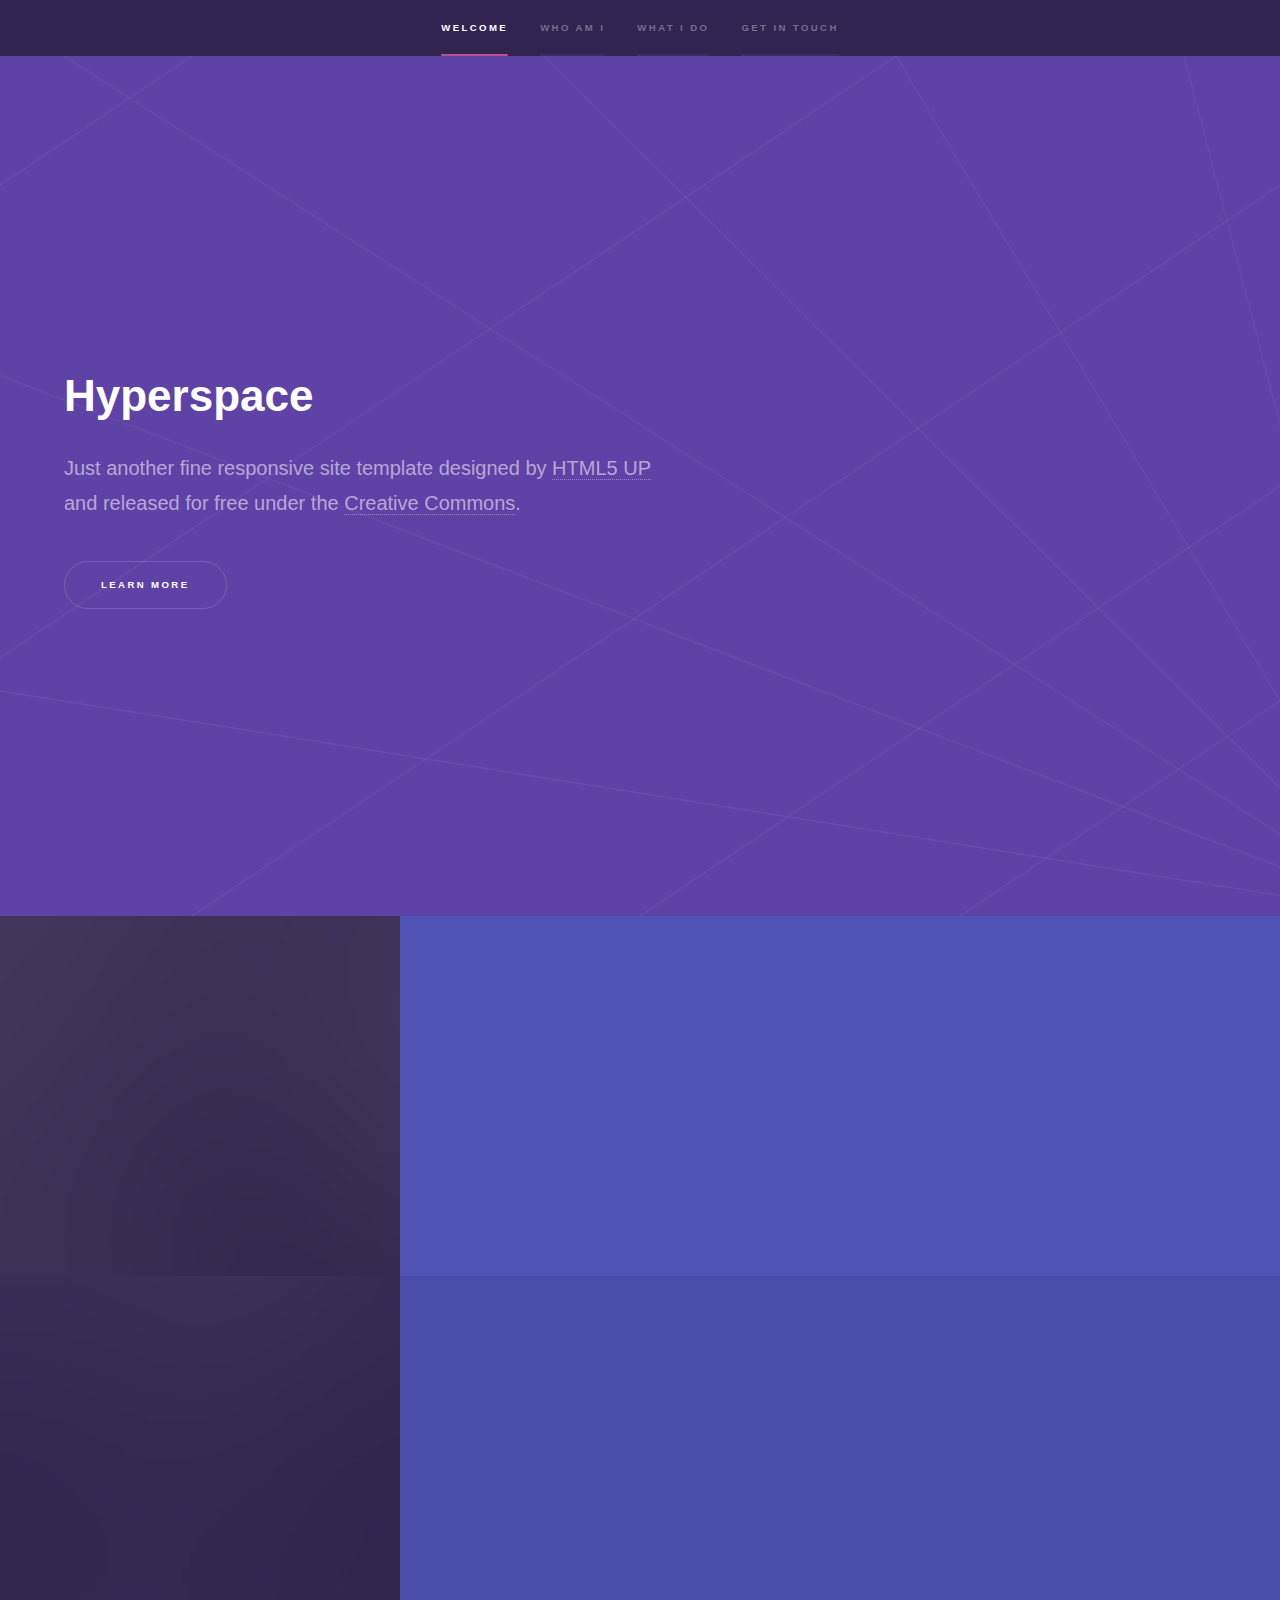
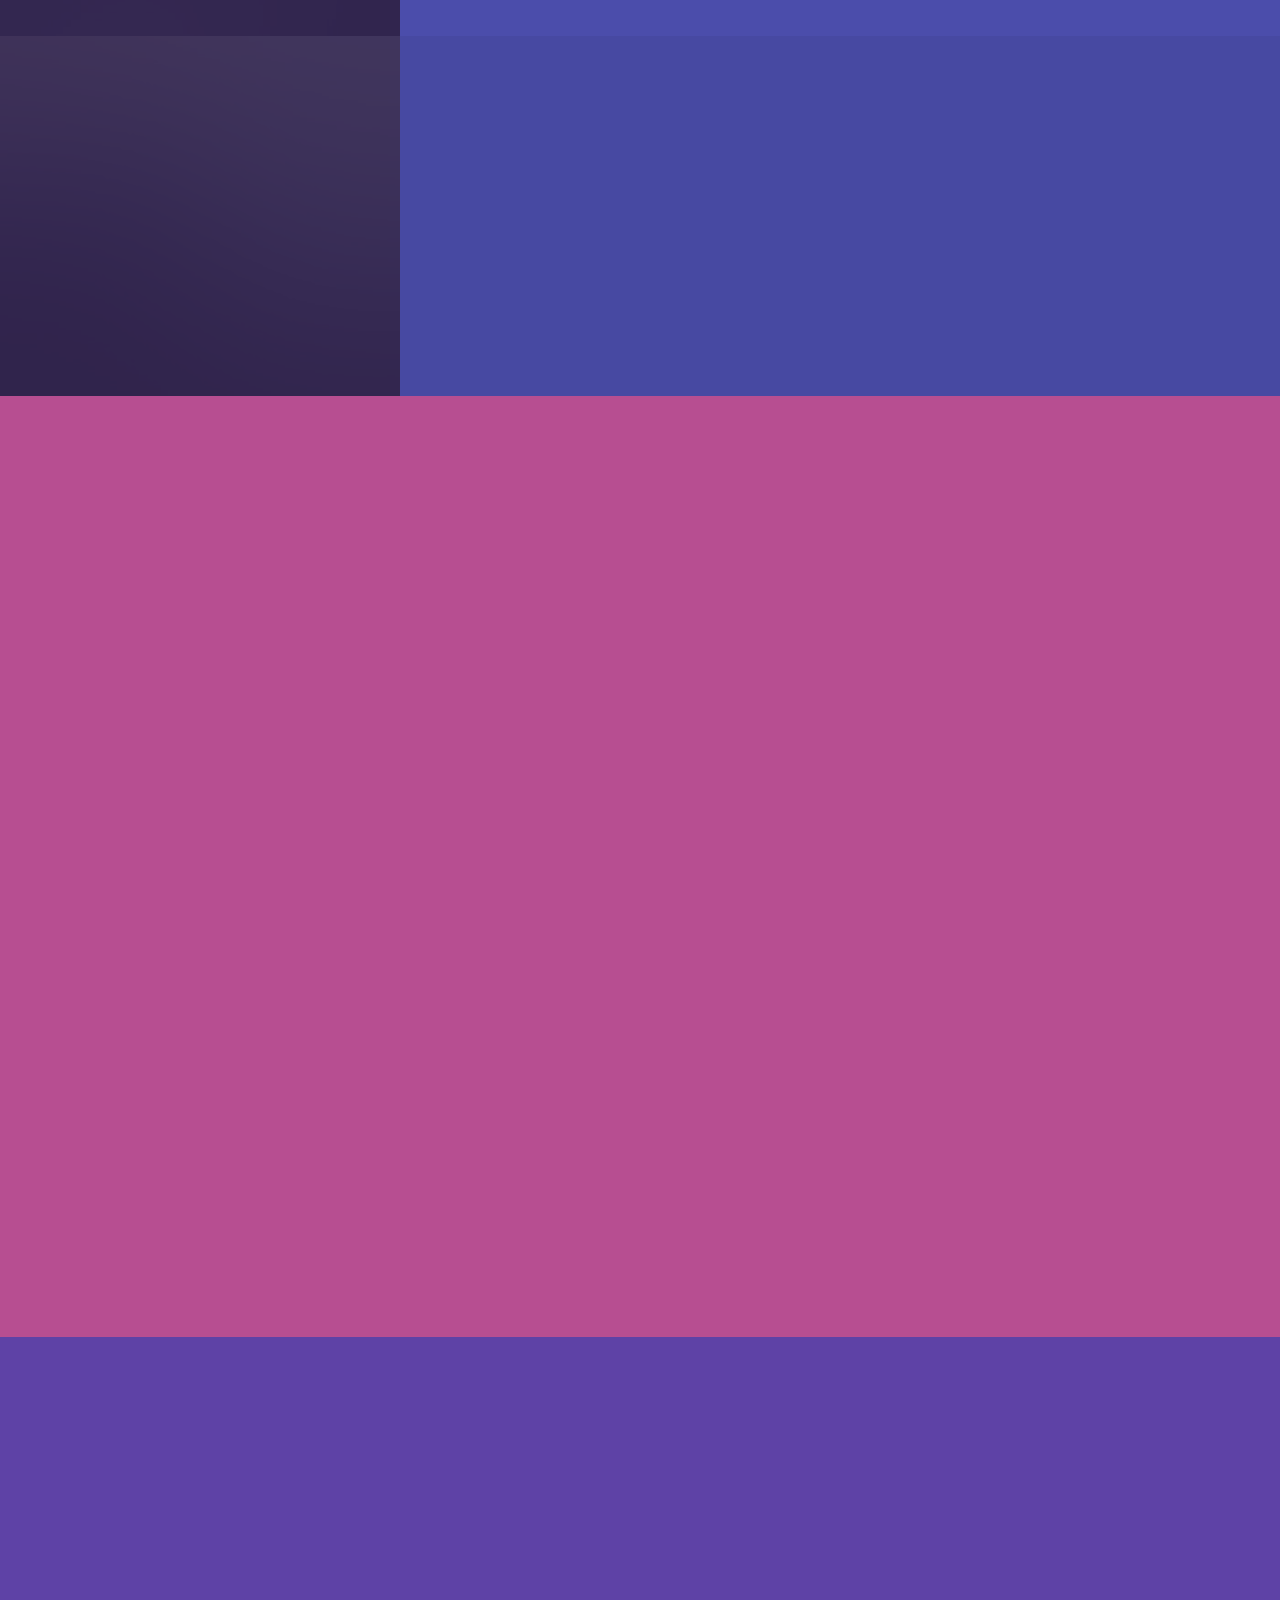
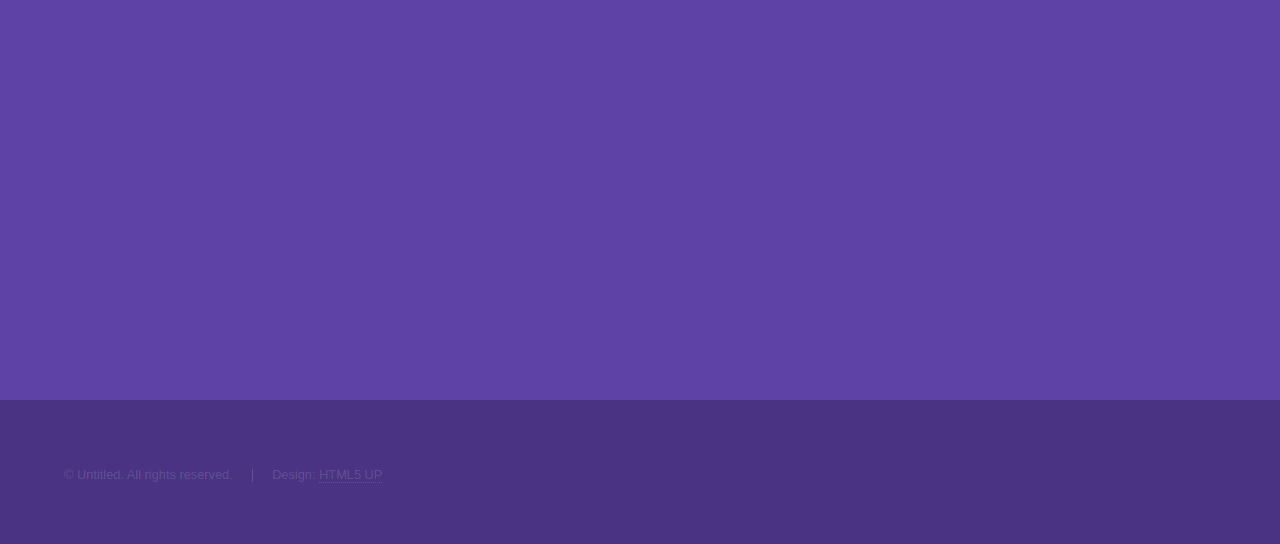
==== commit 99d83b2e: "3.18.25_1519_minimalupdate_0.1.html" ====
--- a/index.html
+++ b/index.html
@@ -1,12 +1,12 @@
 <!DOCTYPE HTML>
 <!--
-	Hyperspace by HTML5 UP
-	html5up.net | @ajlkn
-	Free for personal and commercial use under the CCA 3.0 license (html5up.net/license)
+	David Fox
+	https://Omega-Fox.github.io/foxd-portfolio/
+ | fox.dave@outlook.com
 -->
 <html>
 	<head>
-		<title>Hyperspace by HTML5 UP</title>
+		<title>David Fox</title>
 		<meta charset="utf-8" />
 		<meta name="viewport" content="width=device-width, initial-scale=1, user-scalable=no" />
 		<link rel="stylesheet" href="assets/css/main.css" />
@@ -20,8 +20,8 @@
 					<nav>
 						<ul>
 							<li><a href="#intro">Welcome</a></li>
-							<li><a href="#one">Who we are</a></li>
-							<li><a href="#two">What we do</a></li>
+							<li><a href="#one">Who am I</a></li>
+							<li><a href="#two">What I do</a></li>
 							<li><a href="#three">Get in touch</a></li>
 						</ul>
 					</nav>
@@ -206,4 +206,4 @@
 			<script src="assets/js/main.js"></script>
 
 	</body>
-</html>+</html>
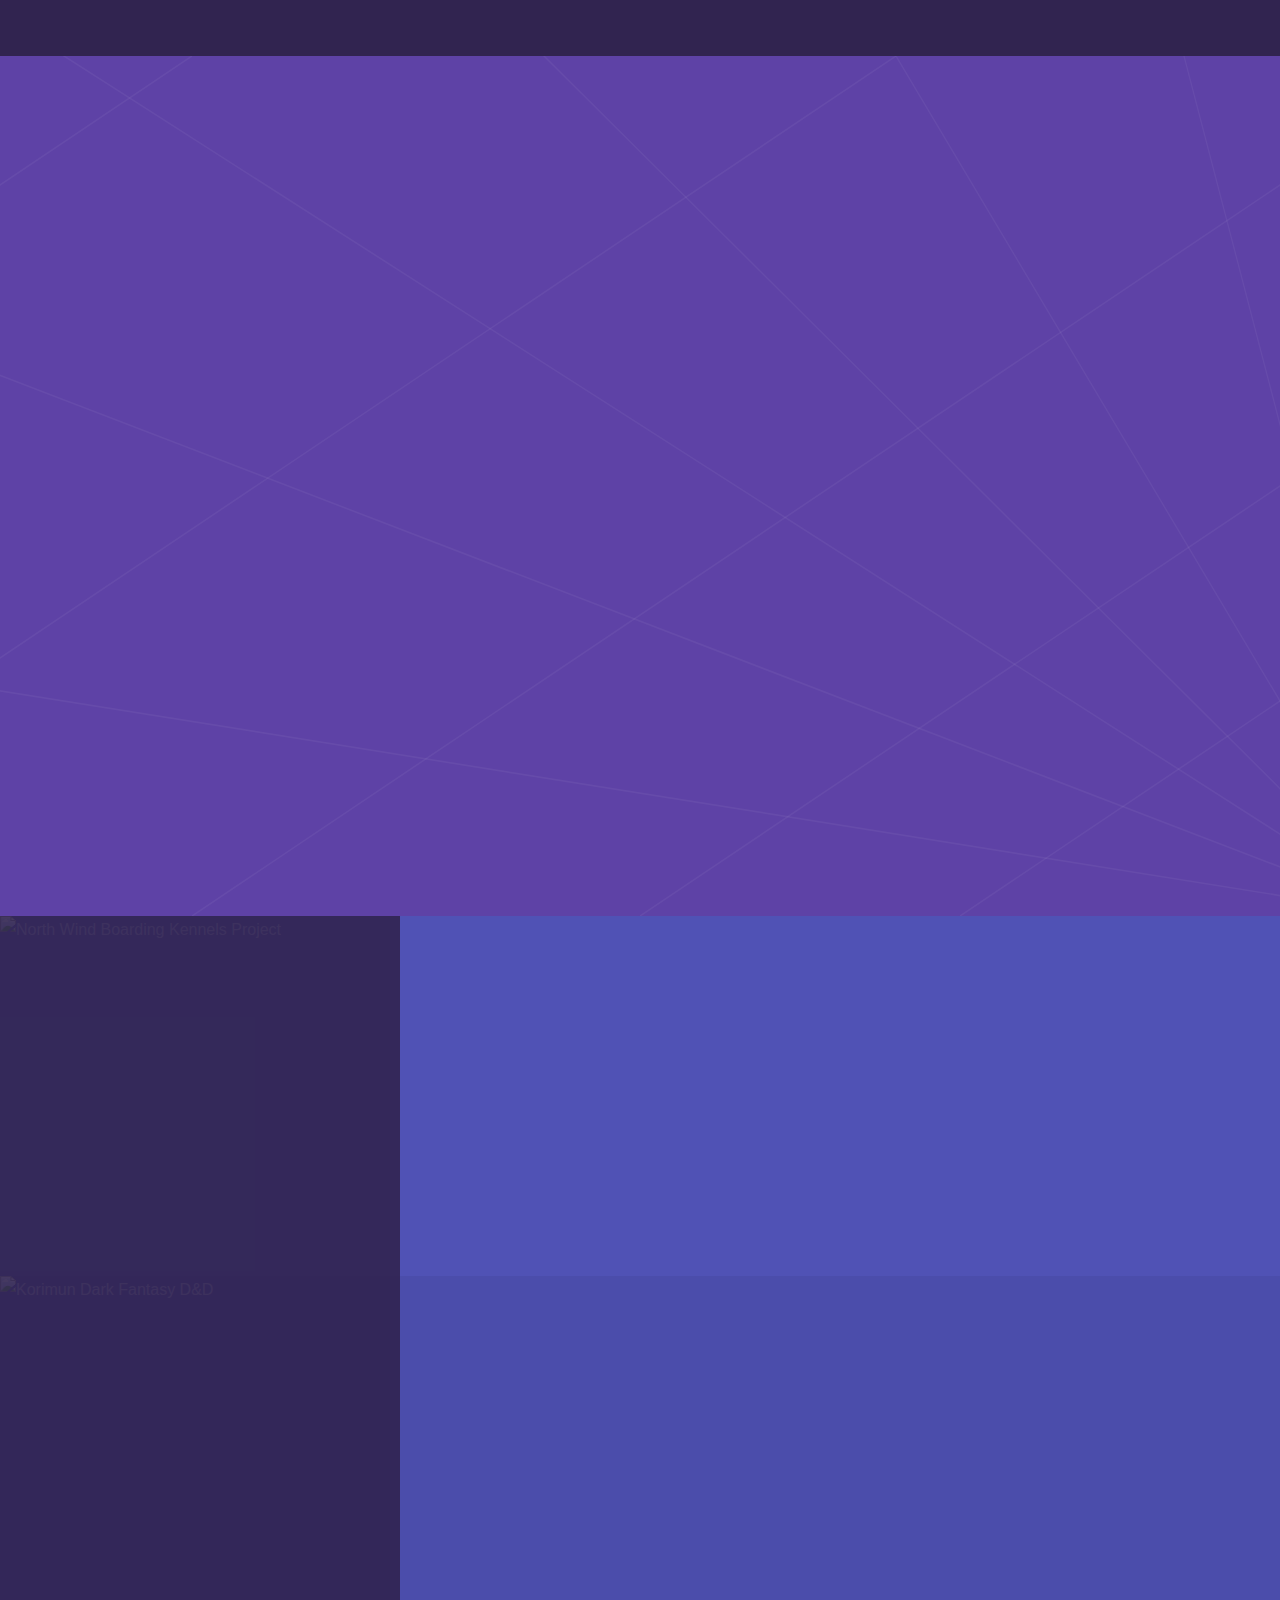
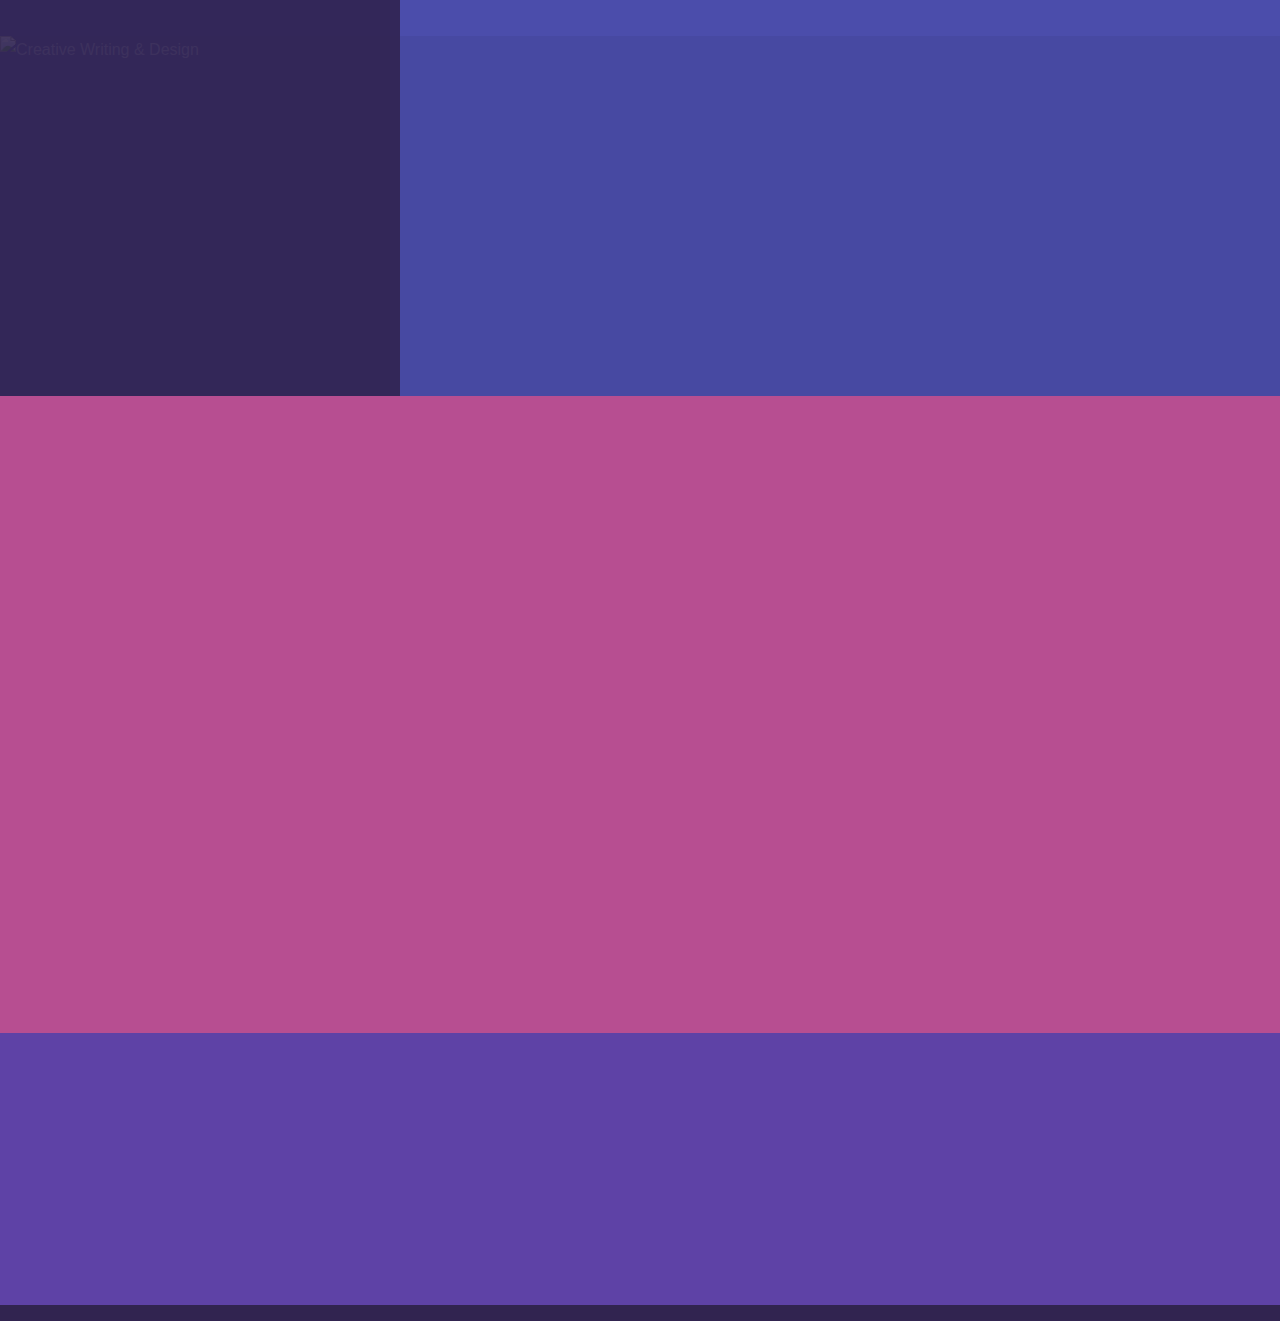
==== commit 9e586530: "3.26.25_1528_Update index.html" ====
--- a/index.html
+++ b/index.html
@@ -1,12 +1,7 @@
 <!DOCTYPE HTML>
-<!--
-	David Fox
-	https://Omega-Fox.github.io/foxd-portfolio/
- | fox.dave@outlook.com
--->
 <html>
 	<head>
-		<title>David Fox</title>
+		<title>David Fox | Creative Portfolio</title>
 		<meta charset="utf-8" />
 		<meta name="viewport" content="width=device-width, initial-scale=1, user-scalable=no" />
 		<link rel="stylesheet" href="assets/css/main.css" />
@@ -20,8 +15,8 @@
 					<nav>
 						<ul>
 							<li><a href="#intro">Welcome</a></li>
-							<li><a href="#one">Who am I</a></li>
-							<li><a href="#two">What I do</a></li>
+							<li><a href="#one">About Me</a></li>
+							<li><a href="#two">Projects & Skills</a></li>
 							<li><a href="#three">Get in touch</a></li>
 						</ul>
 					</nav>
@@ -34,176 +29,90 @@
 				<!-- Intro -->
 					<section id="intro" class="wrapper style1 fullscreen fade-up">
 						<div class="inner">
-							<h1>Hyperspace</h1>
-							<p>Just another fine responsive site template designed by <a href="http://html5up.net">HTML5 UP</a><br />
-							and released for free under the <a href="http://html5up.net/license">Creative Commons</a>.</p>
+							<h1>Hi, I'm David Fox</h1>
+							<p>Story-driven content creator blending compelling narratives with immersive visuals. Specialized in branding, storytelling, and interactive campaigns that genuinely resonate.</p>
 							<ul class="actions">
 								<li><a href="#one" class="button scrolly">Learn more</a></li>
 							</ul>
 						</div>
 					</section>
 
-				<!-- One -->
+				<!-- About Me -->
 					<section id="one" class="wrapper style2 spotlights">
 						<section>
-							<a href="#" class="image"><img src="images/pic01.jpg" alt="" data-position="center center" /></a>
+							<a href="#" class="image"><img src="images/portfolio_nwbk.jpg" alt="North Wind Boarding Kennels Project" /></a>
 							<div class="content">
 								<div class="inner">
-									<h2>Sed ipsum dolor</h2>
-									<p>Phasellus convallis elit id ullamcorper pulvinar. Duis aliquam turpis mauris, eu ultricies erat malesuada quis. Aliquam dapibus.</p>
+									<h2>North Wind Boarding Kennels</h2>
+									<p>Complete branding overhaul and digital storytelling strategy, focusing on authentic, warm connections between a local business and its community.</p>
 									<ul class="actions">
-										<li><a href="generic.html" class="button">Learn more</a></li>
+										<li><a href="generic.html" class="button">View Project</a></li>
 									</ul>
 								</div>
 							</div>
 						</section>
 						<section>
-							<a href="#" class="image"><img src="images/pic02.jpg" alt="" data-position="top center" /></a>
+							<a href="#" class="image"><img src="images/portfolio_korimun.jpg" alt="Korimun Dark Fantasy D&D" /></a>
 							<div class="content">
 								<div class="inner">
-									<h2>Feugiat consequat</h2>
-									<p>Phasellus convallis elit id ullamcorper pulvinar. Duis aliquam turpis mauris, eu ultricies erat malesuada quis. Aliquam dapibus.</p>
+									<h2>Korimun: Noir Dark Fantasy Campaign</h2>
+									<p>A cinematic, interactive storytelling experience blending noir detective elements, supernatural horror, and reactive world-building.</p>
 									<ul class="actions">
-										<li><a href="generic.html" class="button">Learn more</a></li>
+										<li><a href="generic.html" class="button">Explore Campaign</a></li>
 									</ul>
 								</div>
 							</div>
 						</section>
 						<section>
-							<a href="#" class="image"><img src="images/pic03.jpg" alt="" data-position="25% 25%" /></a>
+							<a href="#" class="image"><img src="images/portfolio_creative.jpg" alt="Creative Writing & Design" /></a>
 							<div class="content">
 								<div class="inner">
-									<h2>Ultricies aliquam</h2>
-									<p>Phasellus convallis elit id ullamcorper pulvinar. Duis aliquam turpis mauris, eu ultricies erat malesuada quis. Aliquam dapibus.</p>
+									<h2>Creative Writing & Design</h2>
+									<p>Crafting immersive content across platforms, from engaging blog posts to visual and written narratives designed to connect deeply.</p>
 									<ul class="actions">
-										<li><a href="generic.html" class="button">Learn more</a></li>
+										<li><a href="generic.html" class="button">Discover More</a></li>
 									</ul>
 								</div>
 							</div>
 						</section>
 					</section>
 
-				<!-- Two -->
+				<!-- Skills & Projects -->
 					<section id="two" class="wrapper style3 fade-up">
 						<div class="inner">
-							<h2>What we do</h2>
-							<p>Phasellus convallis elit id ullamcorper pulvinar. Duis aliquam turpis mauris, eu ultricies erat malesuada quis. Aliquam dapibus, lacus eget hendrerit bibendum, urna est aliquam sem, sit amet imperdiet est velit quis lorem.</p>
+							<h2>What I Bring to the Table</h2>
+							<p>Versatile creator experienced in storytelling, digital content strategy, visual branding, and interactive experiences that captivate and engage audiences.</p>
 							<div class="features">
 								<section>
-									<span class="icon solid major fa-code"></span>
-									<h3>Lorem ipsum amet</h3>
-									<p>Phasellus convallis elit id ullam corper amet et pulvinar. Duis aliquam turpis mauris, sed ultricies erat dapibus.</p>
+									<span class="icon solid major fa-pen-nib"></span>
+									<h3>Narrative Crafting</h3>
+									<p>Compelling storytelling tailored to diverse mediums and audiences.</p>
 								</section>
 								<section>
-									<span class="icon solid major fa-lock"></span>
-									<h3>Aliquam sed nullam</h3>
-									<p>Phasellus convallis elit id ullam corper amet et pulvinar. Duis aliquam turpis mauris, sed ultricies erat dapibus.</p>
+									<span class="icon solid major fa-lightbulb"></span>
+									<h3>Creative Strategy</h3>
+									<p>Strategically aligning brand voice and content for maximum impact.</p>
 								</section>
 								<section>
-									<span class="icon solid major fa-cog"></span>
-									<h3>Sed erat ullam corper</h3>
-									<p>Phasellus convallis elit id ullam corper amet et pulvinar. Duis aliquam turpis mauris, sed ultricies erat dapibus.</p>
-								</section>
-								<section>
-									<span class="icon solid major fa-desktop"></span>
-									<h3>Veroeros quis lorem</h3>
-									<p>Phasellus convallis elit id ullam corper amet et pulvinar. Duis aliquam turpis mauris, sed ultricies erat dapibus.</p>
-								</section>
-								<section>
-									<span class="icon solid major fa-link"></span>
-									<h3>Urna quis bibendum</h3>
-									<p>Phasellus convallis elit id ullam corper amet et pulvinar. Duis aliquam turpis mauris, sed ultricies erat dapibus.</p>
-								</section>
-								<section>
-									<span class="icon major fa-gem"></span>
-									<h3>Aliquam urna dapibus</h3>
-									<p>Phasellus convallis elit id ullam corper amet et pulvinar. Duis aliquam turpis mauris, sed ultricies erat dapibus.</p>
-								</section>
-							</div>
-							<ul class="actions">
-								<li><a href="generic.html" class="button">Learn more</a></li>
-							</ul>
-						</div>
-					</section>
-
-				<!-- Three -->
-					<section id="three" class="wrapper style1 fade-up">
-						<div class="inner">
-							<h2>Get in touch</h2>
-							<p>Phasellus convallis elit id ullamcorper pulvinar. Duis aliquam turpis mauris, eu ultricies erat malesuada quis. Aliquam dapibus, lacus eget hendrerit bibendum, urna est aliquam sem, sit amet imperdiet est velit quis lorem.</p>
-							<div class="split style1">
-								<section>
-									<form method="post" action="#">
-										<div class="fields">
-											<div class="field half">
-												<label for="name">Name</label>
-												<input type="text" name="name" id="name" />
-											</div>
-											<div class="field half">
-												<label for="email">Email</label>
-												<input type="text" name="email" id="email" />
-											</div>
-											<div class="field">
-												<label for="message">Message</label>
-												<textarea name="message" id="message" rows="5"></textarea>
-											</div>
-										</div>
-										<ul class="actions">
-											<li><a href="" class="button submit">Send Message</a></li>
-										</ul>
-									</form>
-								</section>
-								<section>
-									<ul class="contact">
-										<li>
-											<h3>Address</h3>
-											<span>12345 Somewhere Road #654<br />
-											Nashville, TN 00000-0000<br />
-											USA</span>
-										</li>
-										<li>
-											<h3>Email</h3>
-											<a href="#">user@untitled.tld</a>
-										</li>
-										<li>
-											<h3>Phone</h3>
-											<span>(000) 000-0000</span>
-										</li>
-										<li>
-											<h3>Social</h3>
-											<ul class="icons">
-												<li><a href="#" class="icon brands fa-twitter"><span class="label">Twitter</span></a></li>
-												<li><a href="#" class="icon brands fa-facebook-f"><span class="label">Facebook</span></a></li>
-												<li><a href="#" class="icon brands fa-github"><span class="label">GitHub</span></a></li>
-												<li><a href="#" class="icon brands fa-instagram"><span class="label">Instagram</span></a></li>
-												<li><a href="#" class="icon brands fa-linkedin-in"><span class="label">LinkedIn</span></a></li>
-											</ul>
-										</li>
-									</ul>
+									<span class="icon solid major fa-camera"></span>
+									<h3>Visual Storytelling</h3>
+									<p>Professional photography and design to enhance narrative depth.</p>
 								</section>
 							</div>
 						</div>
 					</section>
 
+				<!-- Contact -->
+					<section id="three" class="wrapper style1 fade-up">
+						<div class="inner">
+							<h2>Let's Connect</h2>
+							<p>Interested in collaborating or discussing a project? I'd love to hear from you!</p>
+							<ul class="contact">
+								<li>Email: <a href="mailto:your.email@example.com">your.email@example.com</a></li>
+							</ul>
+						</div>
+					</section>
+
 			</div>
-
-		<!-- Footer -->
-			<footer id="footer" class="wrapper style1-alt">
-				<div class="inner">
-					<ul class="menu">
-						<li>&copy; Untitled. All rights reserved.</li><li>Design: <a href="http://html5up.net">HTML5 UP</a></li>
-					</ul>
-				</div>
-			</footer>
-
-		<!-- Scripts -->
-			<script src="assets/js/jquery.min.js"></script>
-			<script src="assets/js/jquery.scrollex.min.js"></script>
-			<script src="assets/js/jquery.scrolly.min.js"></script>
-			<script src="assets/js/browser.min.js"></script>
-			<script src="assets/js/breakpoints.min.js"></script>
-			<script src="assets/js/util.js"></script>
-			<script src="assets/js/main.js"></script>
-
 	</body>
 </html>
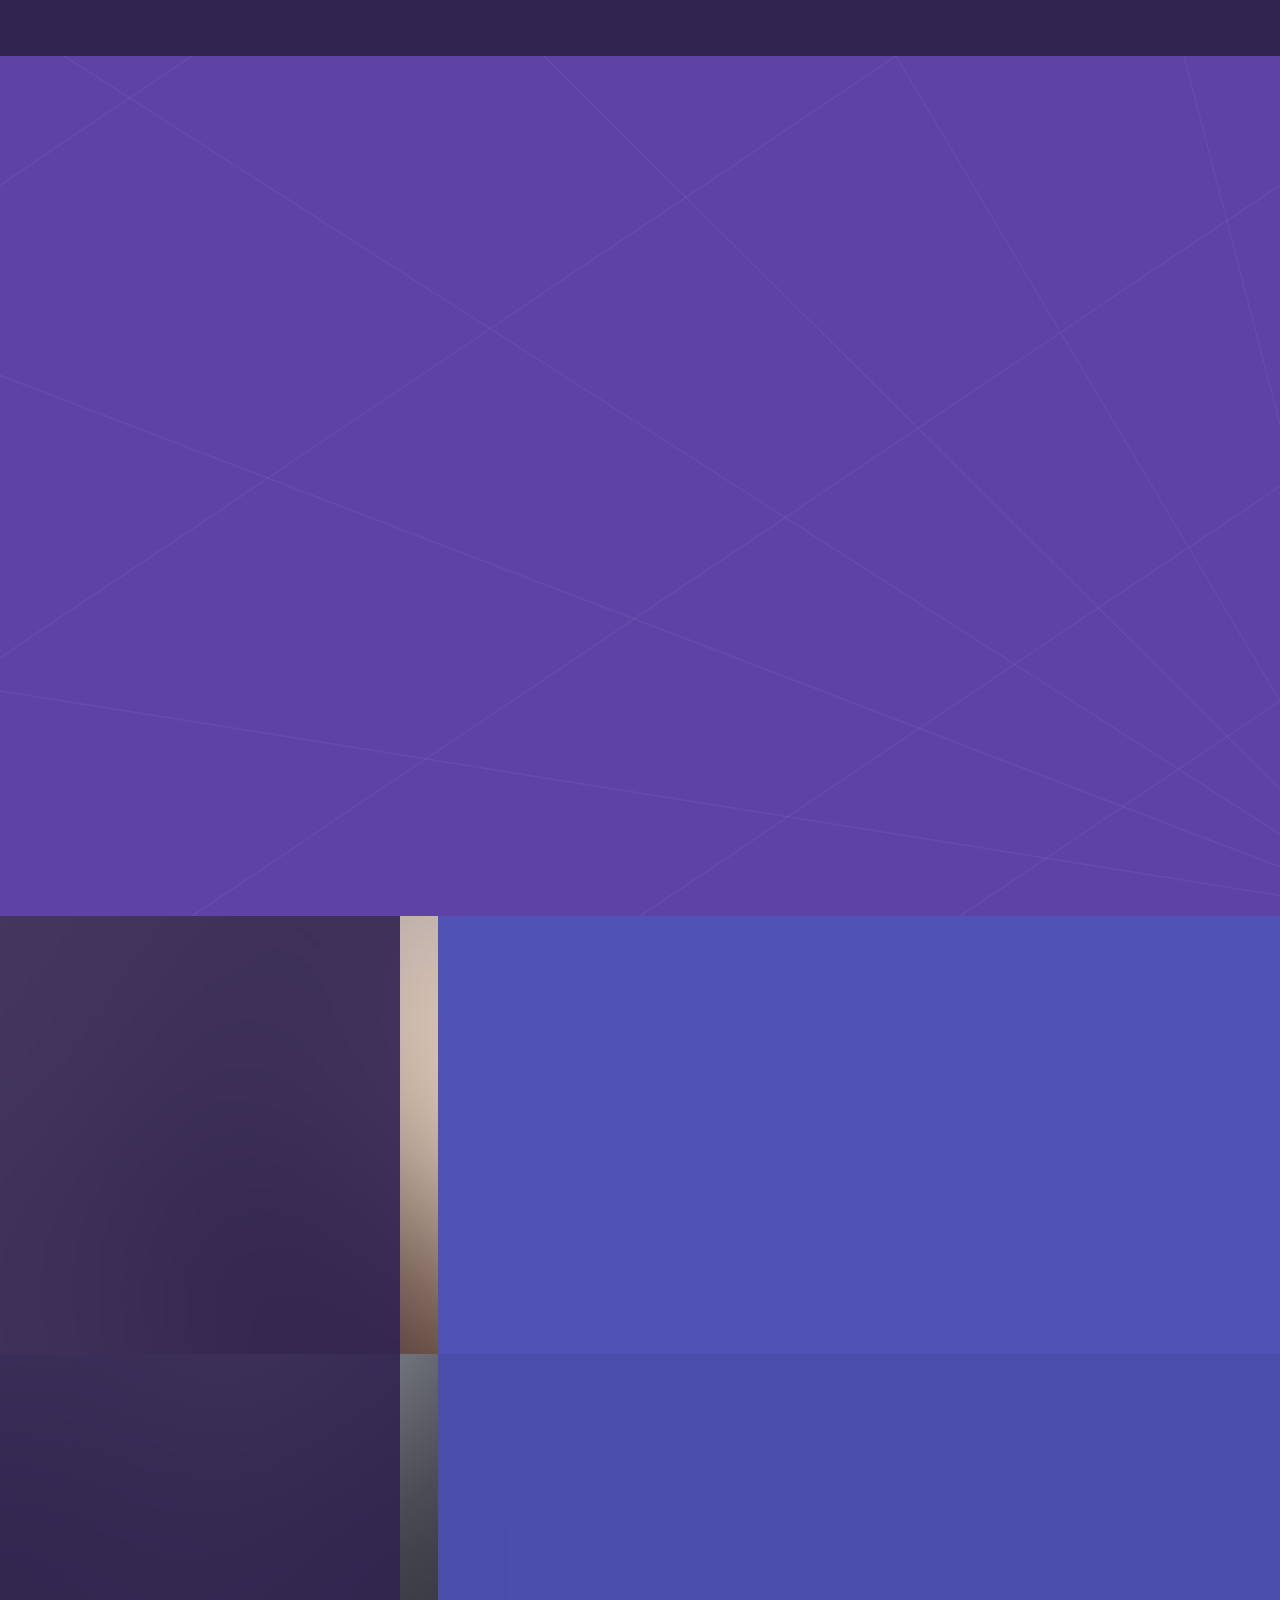
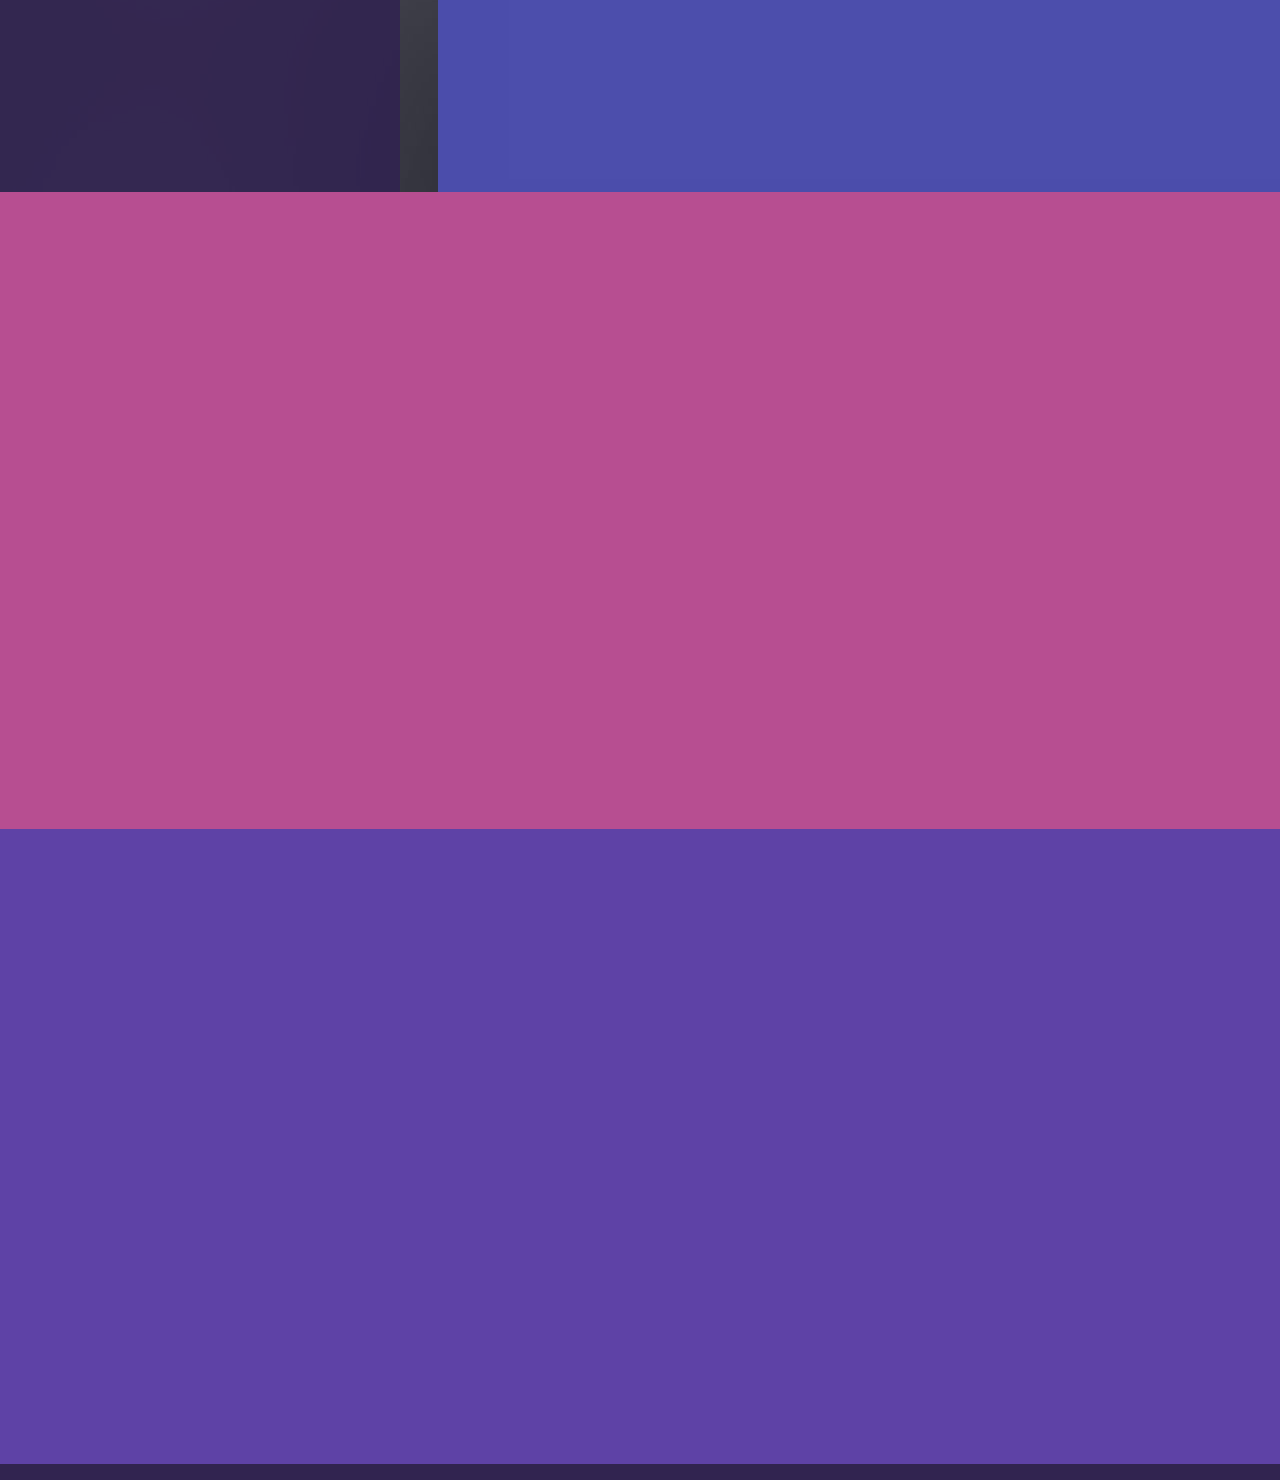
==== commit 724e80f3: "1530_Update index.html" ====
--- a/index.html
+++ b/index.html
@@ -1,4 +1,7 @@
 <!DOCTYPE HTML>
+<!--
+	Customized by David Fox - Creative Portfolio
+-->
 <html>
 	<head>
 		<title>David Fox | Creative Portfolio</title>
@@ -16,8 +19,8 @@
 						<ul>
 							<li><a href="#intro">Welcome</a></li>
 							<li><a href="#one">About Me</a></li>
-							<li><a href="#two">Projects & Skills</a></li>
-							<li><a href="#three">Get in touch</a></li>
+							<li><a href="#two">My Skills</a></li>
+							<li><a href="#three">Contact</a></li>
 						</ul>
 					</nav>
 				</div>
@@ -29,10 +32,11 @@
 				<!-- Intro -->
 					<section id="intro" class="wrapper style1 fullscreen fade-up">
 						<div class="inner">
-							<h1>Hi, I'm David Fox</h1>
-							<p>Story-driven content creator blending compelling narratives with immersive visuals. Specialized in branding, storytelling, and interactive campaigns that genuinely resonate.</p>
+							<h1>David Fox</h1>
+							<p>Creative storyteller, visual designer, and narrative-driven content creator with a passion for crafting immersive, engaging experiences.<br />
+							Let's tell stories that resonate.</p>
 							<ul class="actions">
-								<li><a href="#one" class="button scrolly">Learn more</a></li>
+								<li><a href="#one" class="button scrolly">Explore My Work</a></li>
 							</ul>
 						</div>
 					</section>
@@ -40,11 +44,11 @@
 				<!-- About Me -->
 					<section id="one" class="wrapper style2 spotlights">
 						<section>
-							<a href="#" class="image"><img src="images/portfolio_nwbk.jpg" alt="North Wind Boarding Kennels Project" /></a>
+							<a href="#" class="image"><img src="images/pic01.jpg" alt="North Wind Kennels Project" data-position="center center" /></a>
 							<div class="content">
 								<div class="inner">
 									<h2>North Wind Boarding Kennels</h2>
-									<p>Complete branding overhaul and digital storytelling strategy, focusing on authentic, warm connections between a local business and its community.</p>
+									<p>A rebranding and storytelling project capturing authentic small-town warmth and genuine pet care, distinctly contrasting impersonal luxury "dog hotels".</p>
 									<ul class="actions">
 										<li><a href="generic.html" class="button">View Project</a></li>
 									</ul>
@@ -52,51 +56,39 @@
 							</div>
 						</section>
 						<section>
-							<a href="#" class="image"><img src="images/portfolio_korimun.jpg" alt="Korimun Dark Fantasy D&D" /></a>
+							<a href="#" class="image"><img src="images/pic02.jpg" alt="Dark Fantasy Noir D&D" data-position="top center" /></a>
 							<div class="content">
 								<div class="inner">
-									<h2>Korimun: Noir Dark Fantasy Campaign</h2>
-									<p>A cinematic, interactive storytelling experience blending noir detective elements, supernatural horror, and reactive world-building.</p>
+									<h2>Noir Dark Fantasy D&D Campaign</h2>
+									<p>Developed a cinematic, morally complex narrative-driven RPG campaign emphasizing reactive storytelling and deep player agency.</p>
 									<ul class="actions">
-										<li><a href="generic.html" class="button">Explore Campaign</a></li>
-									</ul>
-								</div>
-							</div>
-						</section>
-						<section>
-							<a href="#" class="image"><img src="images/portfolio_creative.jpg" alt="Creative Writing & Design" /></a>
-							<div class="content">
-								<div class="inner">
-									<h2>Creative Writing & Design</h2>
-									<p>Crafting immersive content across platforms, from engaging blog posts to visual and written narratives designed to connect deeply.</p>
-									<ul class="actions">
-										<li><a href="generic.html" class="button">Discover More</a></li>
+										<li><a href="generic.html" class="button">Learn more</a></li>
 									</ul>
 								</div>
 							</div>
 						</section>
 					</section>
 
-				<!-- Skills & Projects -->
+				<!-- My Skills -->
 					<section id="two" class="wrapper style3 fade-up">
 						<div class="inner">
-							<h2>What I Bring to the Table</h2>
-							<p>Versatile creator experienced in storytelling, digital content strategy, visual branding, and interactive experiences that captivate and engage audiences.</p>
+							<h2>My Skills</h2>
+							<p>My toolbox is a creative mix of storytelling, design, and tech-savvy solutions tailored for impactful results.</p>
 							<div class="features">
 								<section>
-									<span class="icon solid major fa-pen-nib"></span>
-									<h3>Narrative Crafting</h3>
-									<p>Compelling storytelling tailored to diverse mediums and audiences.</p>
+									<span class="icon solid major fa-code"></span>
+									<h3>Creative Storytelling</h3>
+									<p>Expert at crafting immersive narratives that engage, entertain, and inspire.</p>
 								</section>
 								<section>
-									<span class="icon solid major fa-lightbulb"></span>
-									<h3>Creative Strategy</h3>
-									<p>Strategically aligning brand voice and content for maximum impact.</p>
+									<span class="icon solid major fa-lock"></span>
+									<h3>Brand Development</h3>
+									<p>Skilled in creating emotionally resonant brand identities and marketing strategies.</p>
 								</section>
 								<section>
-									<span class="icon solid major fa-camera"></span>
-									<h3>Visual Storytelling</h3>
-									<p>Professional photography and design to enhance narrative depth.</p>
+									<span class="icon solid major fa-cog"></span>
+									<h3>Visual Design</h3>
+									<p>From digital branding to visual storytelling, delivering polished and professional visuals.</p>
 								</section>
 							</div>
 						</div>
@@ -105,11 +97,20 @@
 				<!-- Contact -->
 					<section id="three" class="wrapper style1 fade-up">
 						<div class="inner">
-							<h2>Let's Connect</h2>
-							<p>Interested in collaborating or discussing a project? I'd love to hear from you!</p>
-							<ul class="contact">
-								<li>Email: <a href="mailto:your.email@example.com">your.email@example.com</a></li>
-							</ul>
+							<h2>Get in touch</h2>
+							<p>Interested in working together or want to learn more? Let's connect.</p>
+							<div class="split style1">
+								<section>
+									<form>
+										<div class="fields">
+											<div class="field half"><label>Name</label><input type="text"></div>
+											<div class="field half"><label>Email</label><input type="email"></div>
+											<div class="field"><label>Message</label><textarea rows="5"></textarea></div>
+										</div>
+										<ul class="actions"><li><button class="button submit">Send</button></li></ul>
+									</form>
+								</section>
+							</div>
 						</div>
 					</section>
 
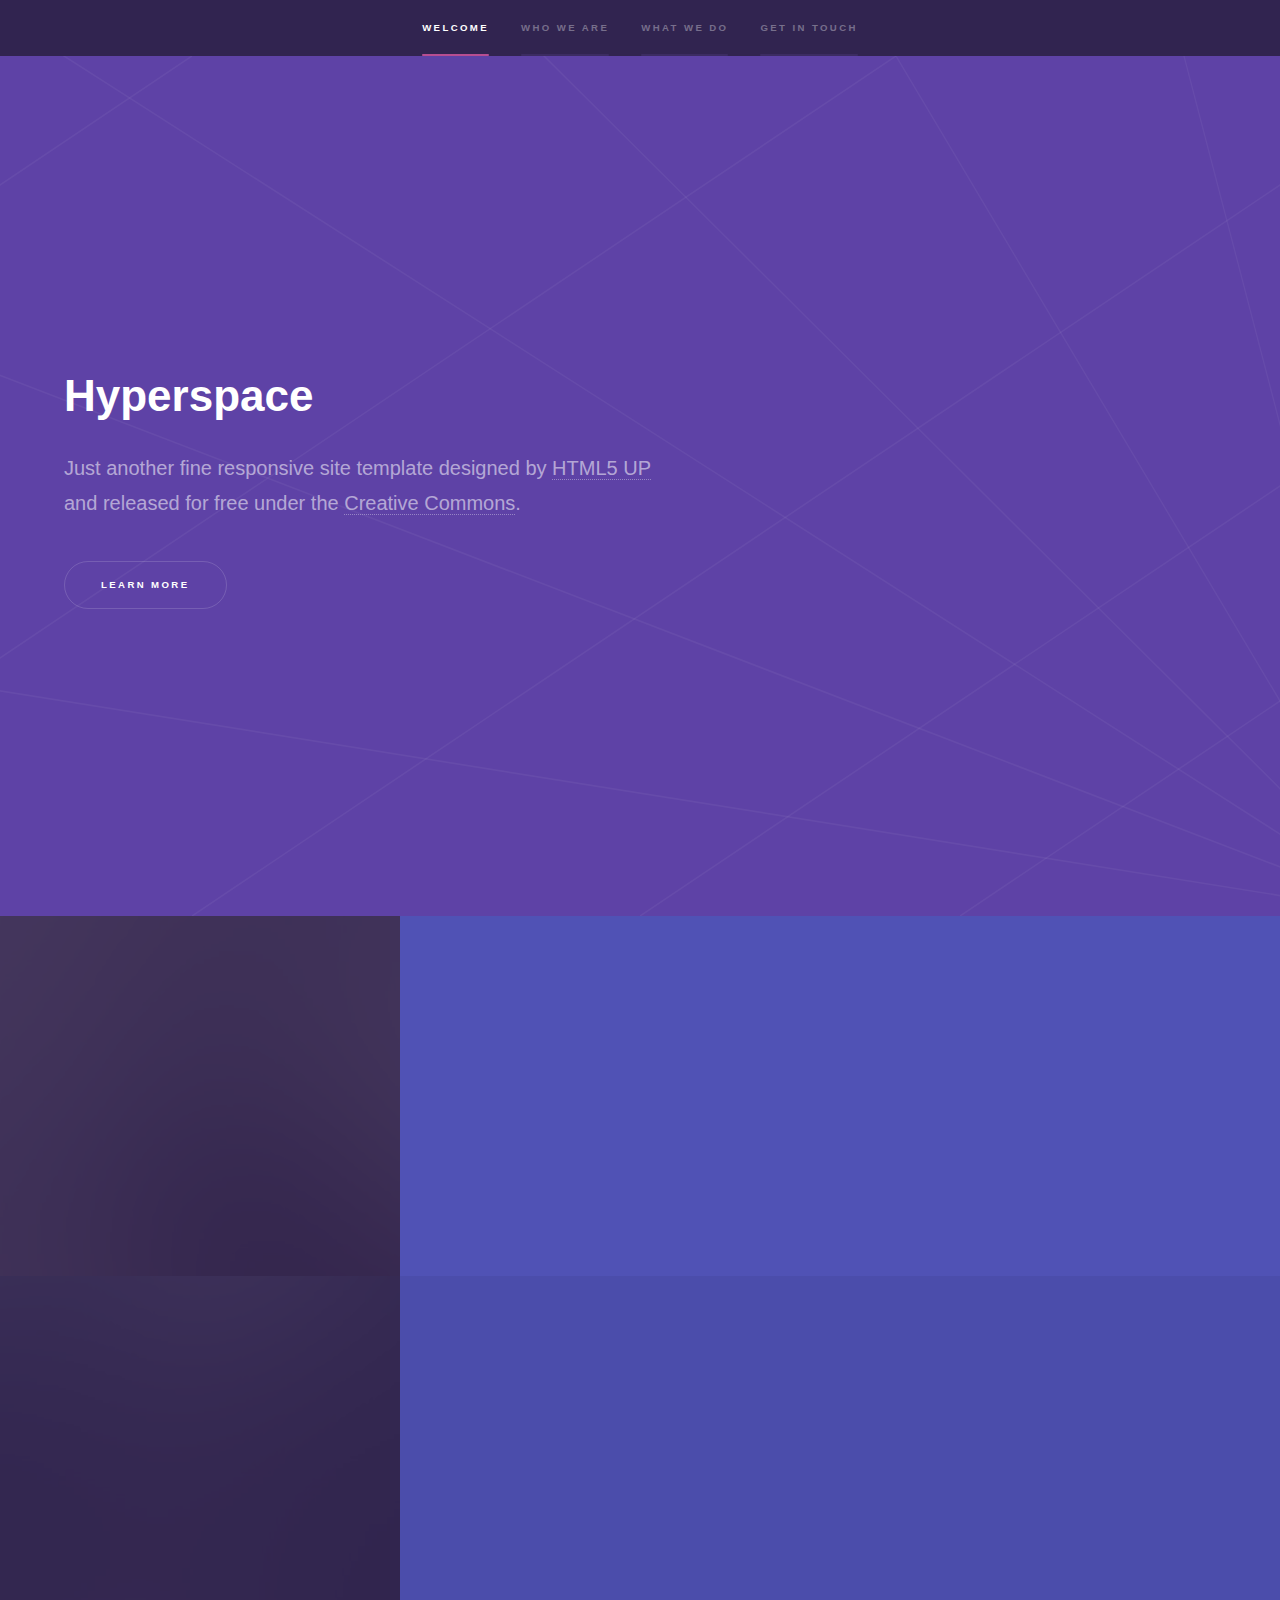
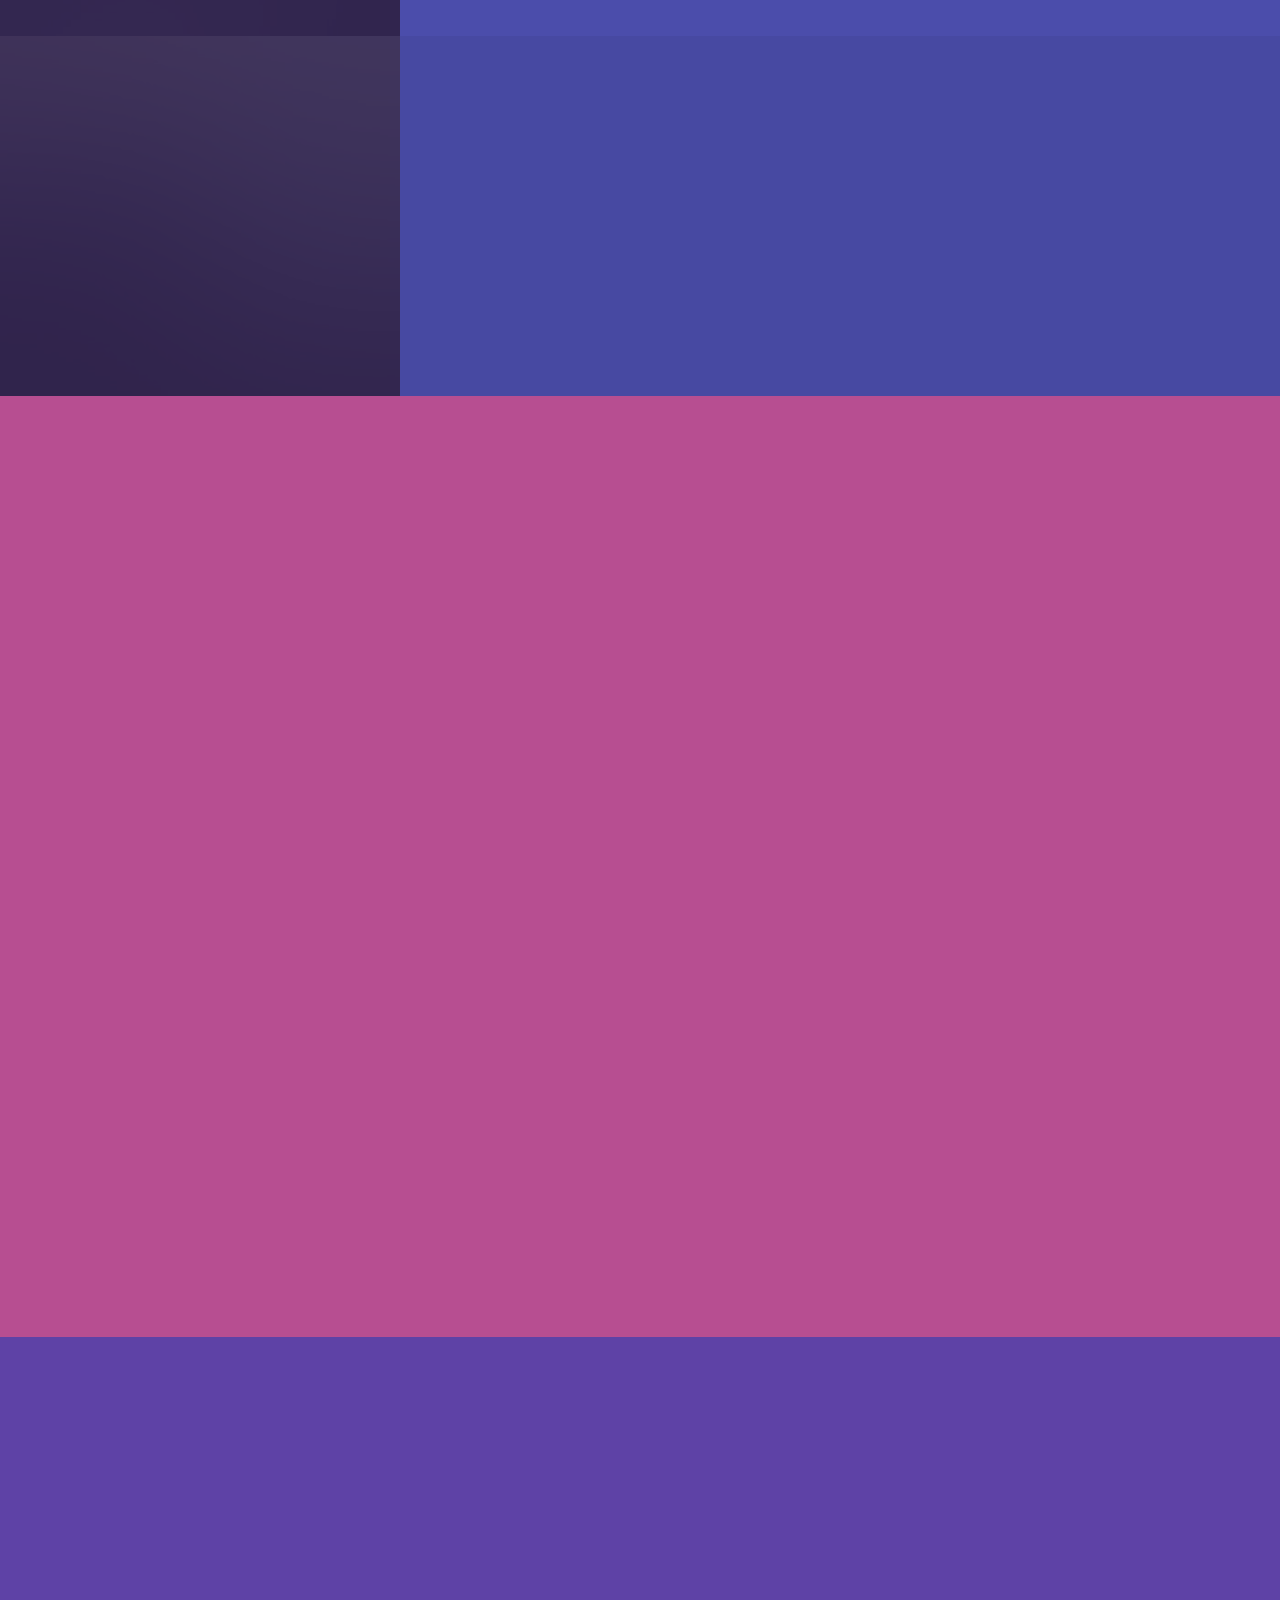
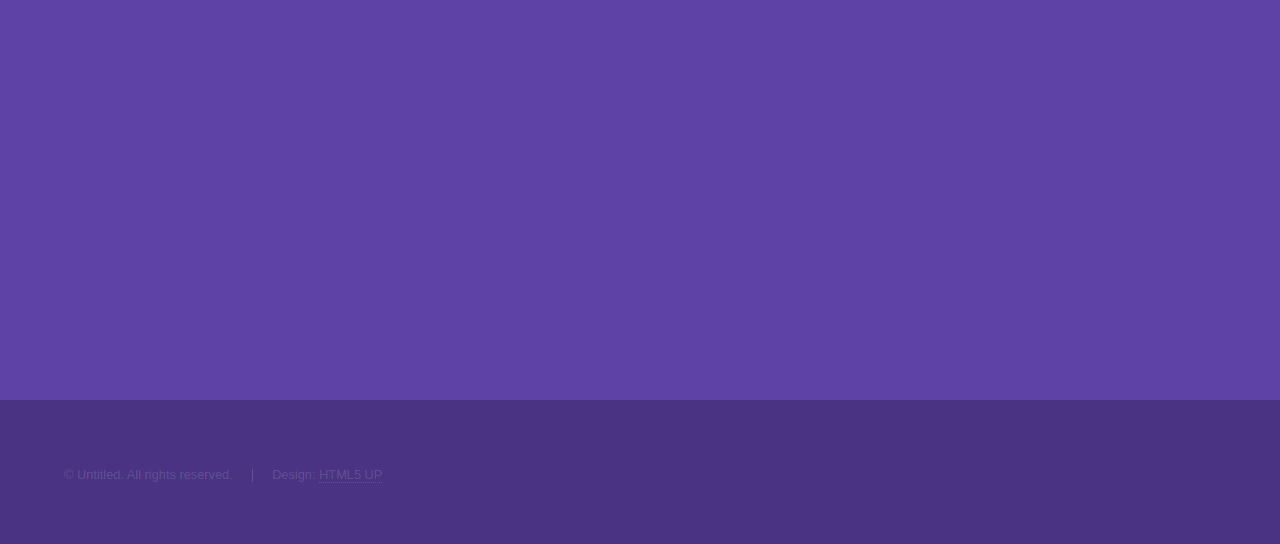
==== commit 05f06d14: "revert_Update index.html" ====
--- a/index.html
+++ b/index.html
@@ -1,10 +1,12 @@
 <!DOCTYPE HTML>
 <!--
-	Customized by David Fox - Creative Portfolio
+	Hyperspace by HTML5 UP
+	html5up.net | @ajlkn
+	Free for personal and commercial use under the CCA 3.0 license (html5up.net/license)
 -->
 <html>
 	<head>
-		<title>David Fox | Creative Portfolio</title>
+		<title>Hyperspace by HTML5 UP</title>
 		<meta charset="utf-8" />
 		<meta name="viewport" content="width=device-width, initial-scale=1, user-scalable=no" />
 		<link rel="stylesheet" href="assets/css/main.css" />
@@ -18,9 +20,9 @@
 					<nav>
 						<ul>
 							<li><a href="#intro">Welcome</a></li>
-							<li><a href="#one">About Me</a></li>
-							<li><a href="#two">My Skills</a></li>
-							<li><a href="#three">Contact</a></li>
+							<li><a href="#one">Who we are</a></li>
+							<li><a href="#two">What we do</a></li>
+							<li><a href="#three">Get in touch</a></li>
 						</ul>
 					</nav>
 				</div>
@@ -32,88 +34,176 @@
 				<!-- Intro -->
 					<section id="intro" class="wrapper style1 fullscreen fade-up">
 						<div class="inner">
-							<h1>David Fox</h1>
-							<p>Creative storyteller, visual designer, and narrative-driven content creator with a passion for crafting immersive, engaging experiences.<br />
-							Let's tell stories that resonate.</p>
+							<h1>Hyperspace</h1>
+							<p>Just another fine responsive site template designed by <a href="http://html5up.net">HTML5 UP</a><br />
+							and released for free under the <a href="http://html5up.net/license">Creative Commons</a>.</p>
 							<ul class="actions">
-								<li><a href="#one" class="button scrolly">Explore My Work</a></li>
+								<li><a href="#one" class="button scrolly">Learn more</a></li>
 							</ul>
 						</div>
 					</section>
 
-				<!-- About Me -->
+				<!-- One -->
 					<section id="one" class="wrapper style2 spotlights">
 						<section>
-							<a href="#" class="image"><img src="images/pic01.jpg" alt="North Wind Kennels Project" data-position="center center" /></a>
+							<a href="#" class="image"><img src="images/pic01.jpg" alt="" data-position="center center" /></a>
 							<div class="content">
 								<div class="inner">
-									<h2>North Wind Boarding Kennels</h2>
-									<p>A rebranding and storytelling project capturing authentic small-town warmth and genuine pet care, distinctly contrasting impersonal luxury "dog hotels".</p>
+									<h2>Sed ipsum dolor</h2>
+									<p>Phasellus convallis elit id ullamcorper pulvinar. Duis aliquam turpis mauris, eu ultricies erat malesuada quis. Aliquam dapibus.</p>
 									<ul class="actions">
-										<li><a href="generic.html" class="button">View Project</a></li>
+										<li><a href="generic.html" class="button">Learn more</a></li>
 									</ul>
 								</div>
 							</div>
 						</section>
 						<section>
-							<a href="#" class="image"><img src="images/pic02.jpg" alt="Dark Fantasy Noir D&D" data-position="top center" /></a>
+							<a href="#" class="image"><img src="images/pic02.jpg" alt="" data-position="top center" /></a>
 							<div class="content">
 								<div class="inner">
-									<h2>Noir Dark Fantasy D&D Campaign</h2>
-									<p>Developed a cinematic, morally complex narrative-driven RPG campaign emphasizing reactive storytelling and deep player agency.</p>
+									<h2>Feugiat consequat</h2>
+									<p>Phasellus convallis elit id ullamcorper pulvinar. Duis aliquam turpis mauris, eu ultricies erat malesuada quis. Aliquam dapibus.</p>
 									<ul class="actions">
 										<li><a href="generic.html" class="button">Learn more</a></li>
 									</ul>
 								</div>
 							</div>
 						</section>
-					</section>
-
-				<!-- My Skills -->
+						<section>
+							<a href="#" class="image"><img src="images/pic03.jpg" alt="" data-position="25% 25%" /></a>
+							<div class="content">
+								<div class="inner">
+									<h2>Ultricies aliquam</h2>
+									<p>Phasellus convallis elit id ullamcorper pulvinar. Duis aliquam turpis mauris, eu ultricies erat malesuada quis. Aliquam dapibus.</p>
+									<ul class="actions">
+										<li><a href="generic.html" class="button">Learn more</a></li>
+									</ul>
+								</div>
+							</div>
+						</section>
+					</section>
+
+				<!-- Two -->
 					<section id="two" class="wrapper style3 fade-up">
 						<div class="inner">
-							<h2>My Skills</h2>
-							<p>My toolbox is a creative mix of storytelling, design, and tech-savvy solutions tailored for impactful results.</p>
+							<h2>What we do</h2>
+							<p>Phasellus convallis elit id ullamcorper pulvinar. Duis aliquam turpis mauris, eu ultricies erat malesuada quis. Aliquam dapibus, lacus eget hendrerit bibendum, urna est aliquam sem, sit amet imperdiet est velit quis lorem.</p>
 							<div class="features">
 								<section>
 									<span class="icon solid major fa-code"></span>
-									<h3>Creative Storytelling</h3>
-									<p>Expert at crafting immersive narratives that engage, entertain, and inspire.</p>
+									<h3>Lorem ipsum amet</h3>
+									<p>Phasellus convallis elit id ullam corper amet et pulvinar. Duis aliquam turpis mauris, sed ultricies erat dapibus.</p>
 								</section>
 								<section>
 									<span class="icon solid major fa-lock"></span>
-									<h3>Brand Development</h3>
-									<p>Skilled in creating emotionally resonant brand identities and marketing strategies.</p>
+									<h3>Aliquam sed nullam</h3>
+									<p>Phasellus convallis elit id ullam corper amet et pulvinar. Duis aliquam turpis mauris, sed ultricies erat dapibus.</p>
 								</section>
 								<section>
 									<span class="icon solid major fa-cog"></span>
-									<h3>Visual Design</h3>
-									<p>From digital branding to visual storytelling, delivering polished and professional visuals.</p>
-								</section>
-							</div>
+									<h3>Sed erat ullam corper</h3>
+									<p>Phasellus convallis elit id ullam corper amet et pulvinar. Duis aliquam turpis mauris, sed ultricies erat dapibus.</p>
+								</section>
+								<section>
+									<span class="icon solid major fa-desktop"></span>
+									<h3>Veroeros quis lorem</h3>
+									<p>Phasellus convallis elit id ullam corper amet et pulvinar. Duis aliquam turpis mauris, sed ultricies erat dapibus.</p>
+								</section>
+								<section>
+									<span class="icon solid major fa-link"></span>
+									<h3>Urna quis bibendum</h3>
+									<p>Phasellus convallis elit id ullam corper amet et pulvinar. Duis aliquam turpis mauris, sed ultricies erat dapibus.</p>
+								</section>
+								<section>
+									<span class="icon major fa-gem"></span>
+									<h3>Aliquam urna dapibus</h3>
+									<p>Phasellus convallis elit id ullam corper amet et pulvinar. Duis aliquam turpis mauris, sed ultricies erat dapibus.</p>
+								</section>
+							</div>
+							<ul class="actions">
+								<li><a href="generic.html" class="button">Learn more</a></li>
+							</ul>
 						</div>
 					</section>
 
-				<!-- Contact -->
+				<!-- Three -->
 					<section id="three" class="wrapper style1 fade-up">
 						<div class="inner">
 							<h2>Get in touch</h2>
-							<p>Interested in working together or want to learn more? Let's connect.</p>
+							<p>Phasellus convallis elit id ullamcorper pulvinar. Duis aliquam turpis mauris, eu ultricies erat malesuada quis. Aliquam dapibus, lacus eget hendrerit bibendum, urna est aliquam sem, sit amet imperdiet est velit quis lorem.</p>
 							<div class="split style1">
 								<section>
-									<form>
+									<form method="post" action="#">
 										<div class="fields">
-											<div class="field half"><label>Name</label><input type="text"></div>
-											<div class="field half"><label>Email</label><input type="email"></div>
-											<div class="field"><label>Message</label><textarea rows="5"></textarea></div>
+											<div class="field half">
+												<label for="name">Name</label>
+												<input type="text" name="name" id="name" />
+											</div>
+											<div class="field half">
+												<label for="email">Email</label>
+												<input type="text" name="email" id="email" />
+											</div>
+											<div class="field">
+												<label for="message">Message</label>
+												<textarea name="message" id="message" rows="5"></textarea>
+											</div>
 										</div>
-										<ul class="actions"><li><button class="button submit">Send</button></li></ul>
+										<ul class="actions">
+											<li><a href="" class="button submit">Send Message</a></li>
+										</ul>
 									</form>
 								</section>
+								<section>
+									<ul class="contact">
+										<li>
+											<h3>Address</h3>
+											<span>12345 Somewhere Road #654<br />
+											Nashville, TN 00000-0000<br />
+											USA</span>
+										</li>
+										<li>
+											<h3>Email</h3>
+											<a href="#">user@untitled.tld</a>
+										</li>
+										<li>
+											<h3>Phone</h3>
+											<span>(000) 000-0000</span>
+										</li>
+										<li>
+											<h3>Social</h3>
+											<ul class="icons">
+												<li><a href="#" class="icon brands fa-twitter"><span class="label">Twitter</span></a></li>
+												<li><a href="#" class="icon brands fa-facebook-f"><span class="label">Facebook</span></a></li>
+												<li><a href="#" class="icon brands fa-github"><span class="label">GitHub</span></a></li>
+												<li><a href="#" class="icon brands fa-instagram"><span class="label">Instagram</span></a></li>
+												<li><a href="#" class="icon brands fa-linkedin-in"><span class="label">LinkedIn</span></a></li>
+											</ul>
+										</li>
+									</ul>
+								</section>
 							</div>
 						</div>
 					</section>
 
 			</div>
+
+		<!-- Footer -->
+			<footer id="footer" class="wrapper style1-alt">
+				<div class="inner">
+					<ul class="menu">
+						<li>&copy; Untitled. All rights reserved.</li><li>Design: <a href="http://html5up.net">HTML5 UP</a></li>
+					</ul>
+				</div>
+			</footer>
+
+		<!-- Scripts -->
+			<script src="assets/js/jquery.min.js"></script>
+			<script src="assets/js/jquery.scrollex.min.js"></script>
+			<script src="assets/js/jquery.scrolly.min.js"></script>
+			<script src="assets/js/browser.min.js"></script>
+			<script src="assets/js/breakpoints.min.js"></script>
+			<script src="assets/js/util.js"></script>
+			<script src="assets/js/main.js"></script>
+
 	</body>
 </html>
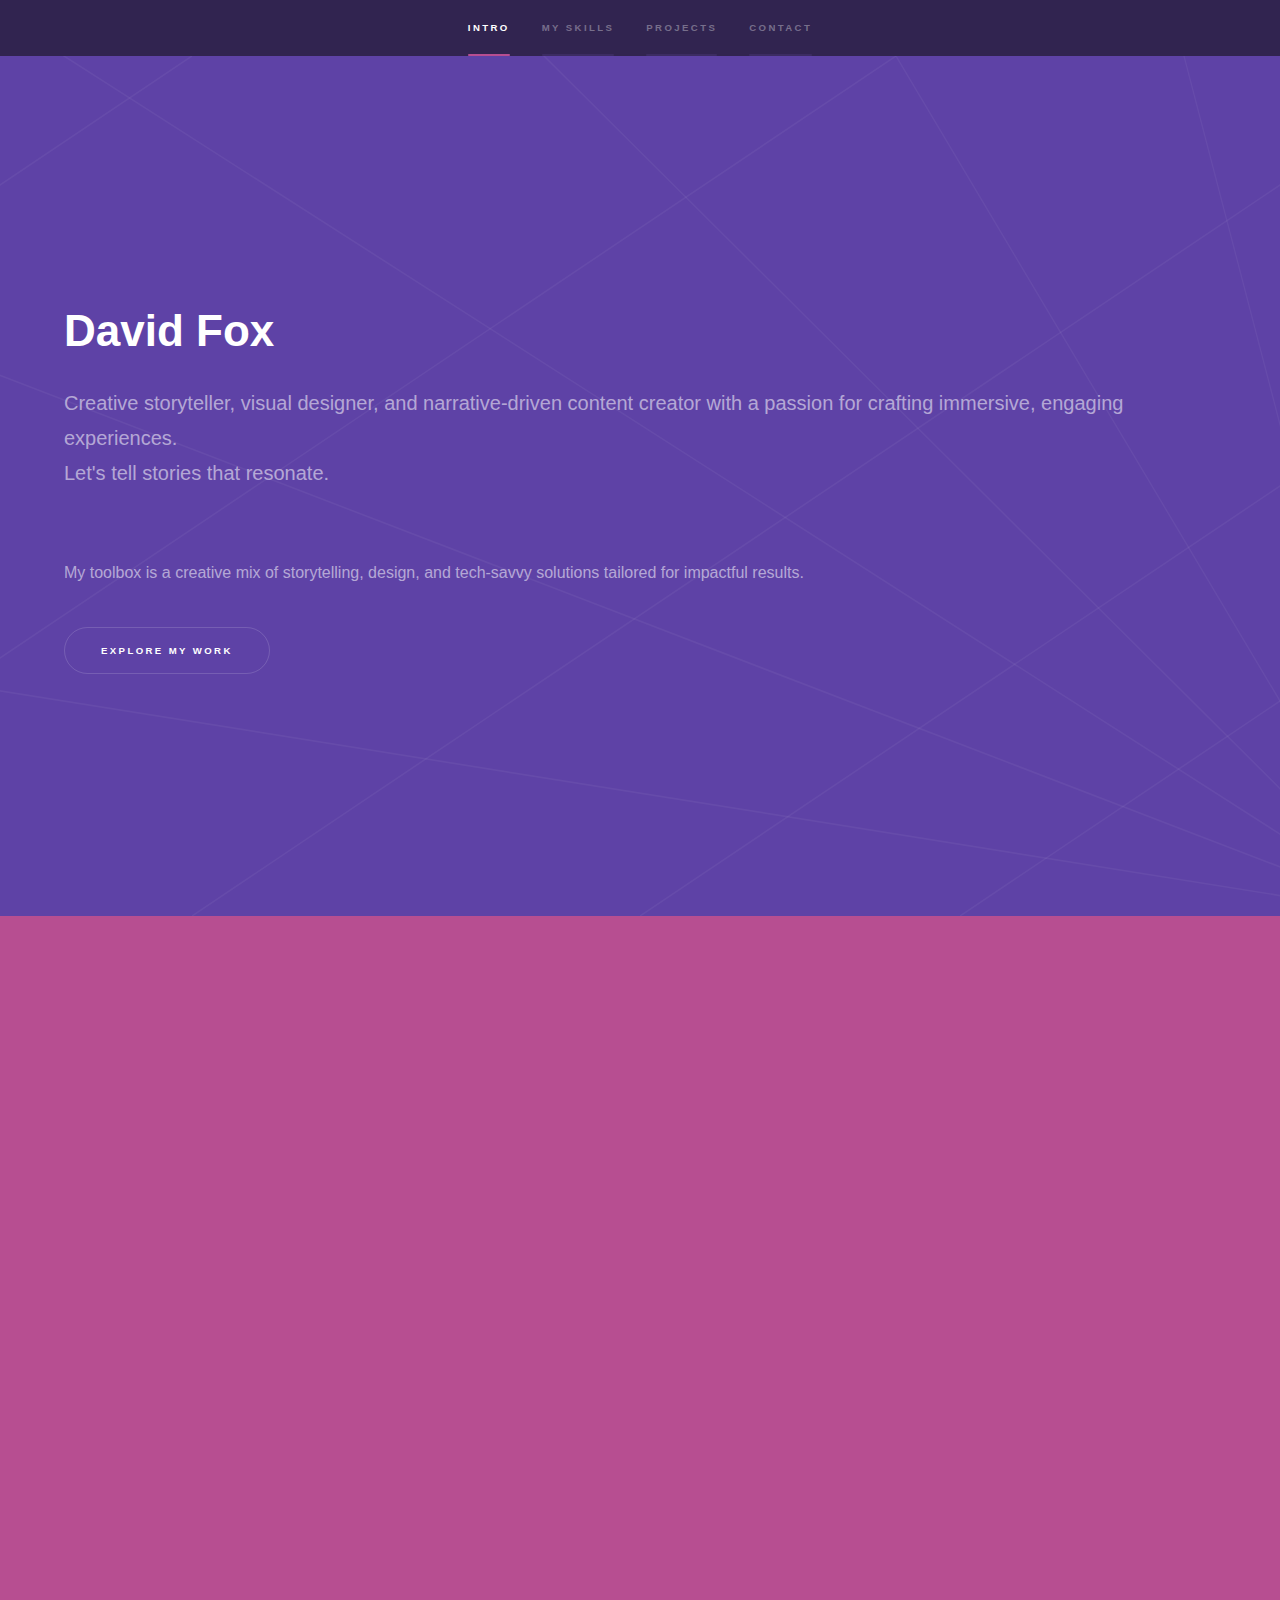
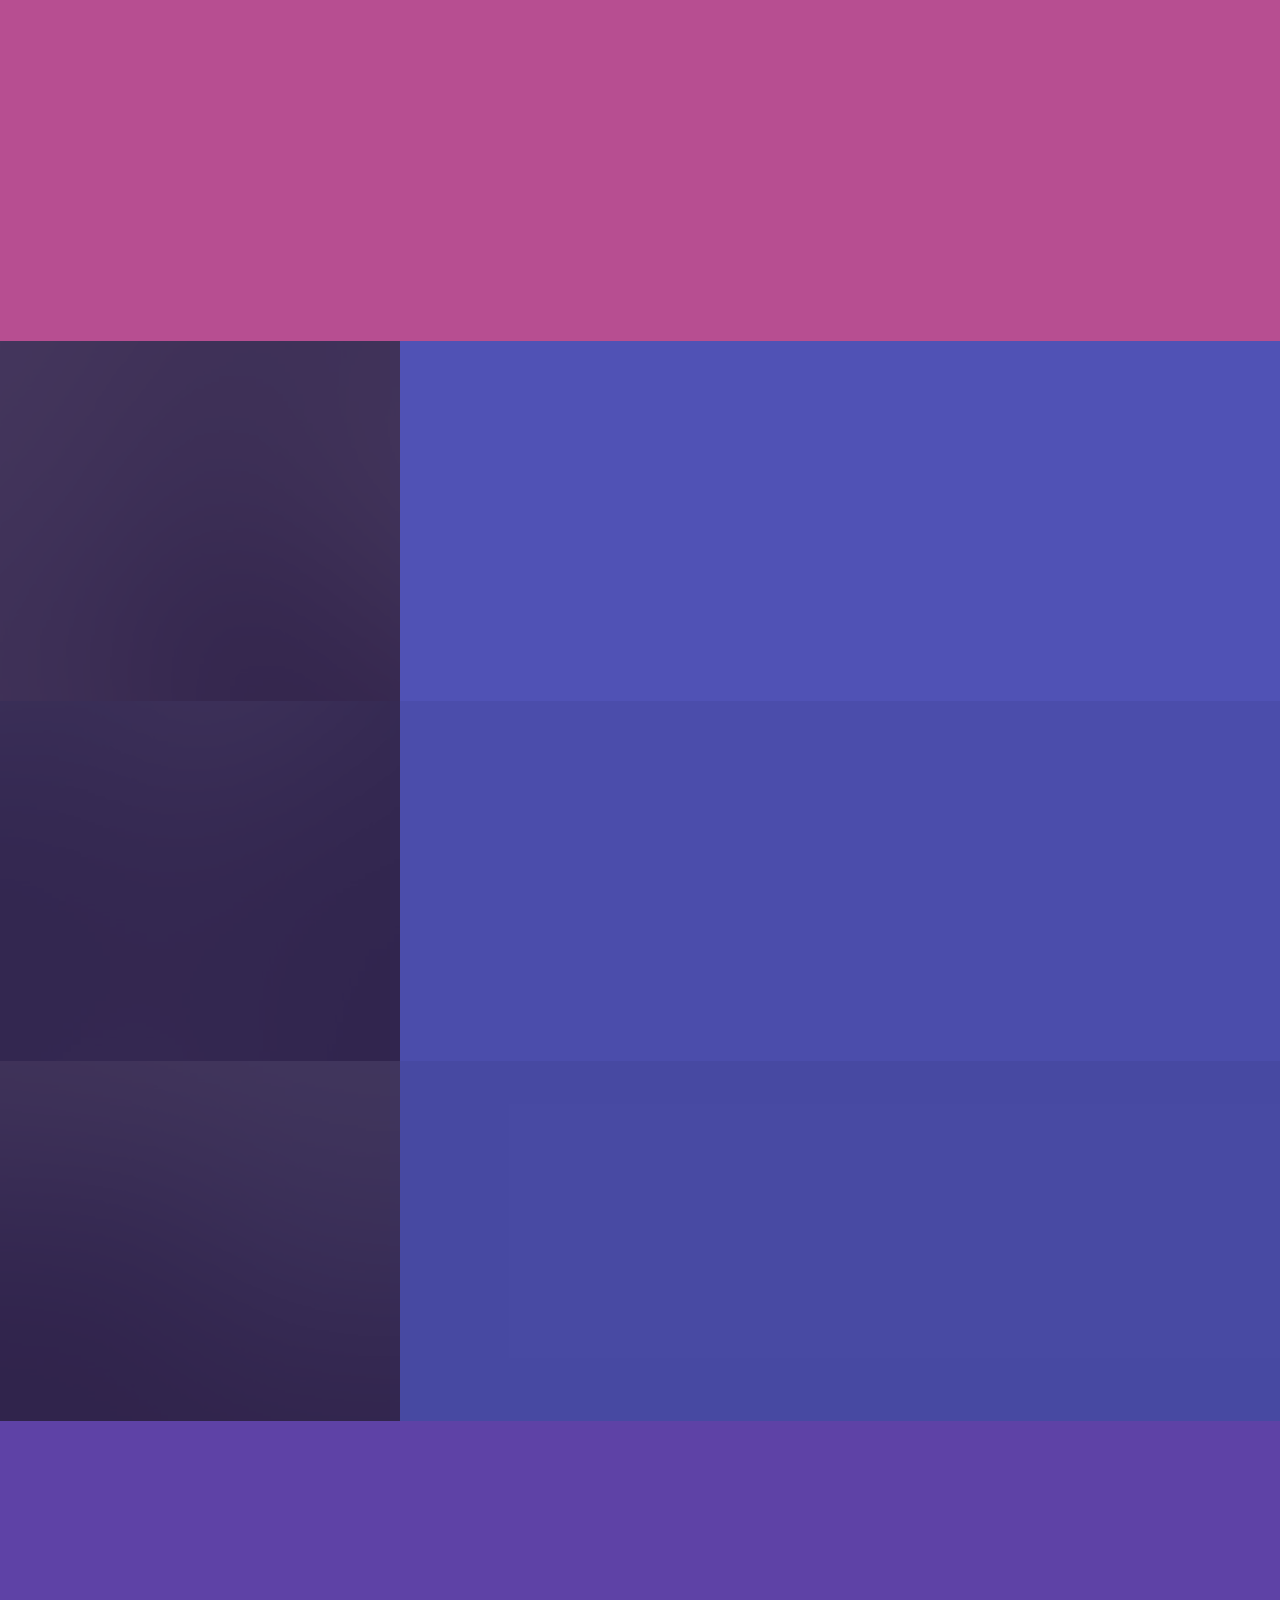
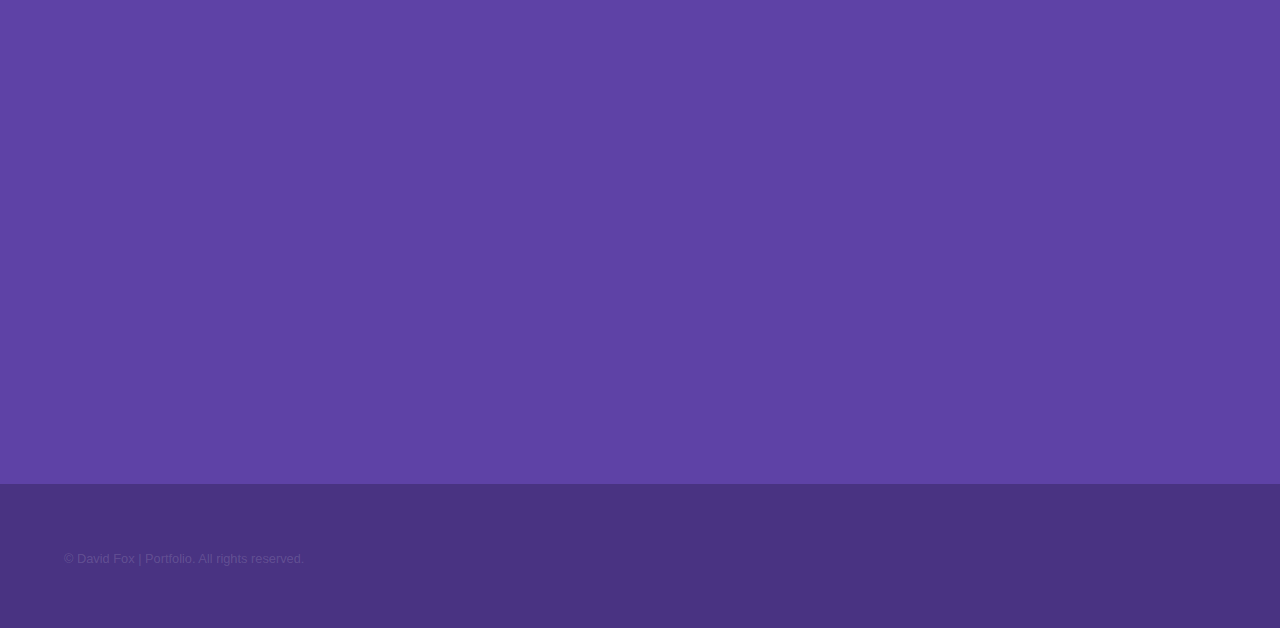
==== commit 7b79bd89: "3.26.25_1601_self_Update index.html" ====
--- a/index.html
+++ b/index.html
@@ -1,12 +1,10 @@
 <!DOCTYPE HTML>
 <!--
-	Hyperspace by HTML5 UP
-	html5up.net | @ajlkn
-	Free for personal and commercial use under the CCA 3.0 license (html5up.net/license)
+	Customized by David Fox - Portfolio
 -->
 <html>
 	<head>
-		<title>Hyperspace by HTML5 UP</title>
+		<title>David Fox | Portfolio</title>
 		<meta charset="utf-8" />
 		<meta name="viewport" content="width=device-width, initial-scale=1, user-scalable=no" />
 		<link rel="stylesheet" href="assets/css/main.css" />
@@ -19,10 +17,10 @@
 				<div class="inner">
 					<nav>
 						<ul>
-							<li><a href="#intro">Welcome</a></li>
-							<li><a href="#one">Who we are</a></li>
-							<li><a href="#two">What we do</a></li>
-							<li><a href="#three">Get in touch</a></li>
+							<li><a href="#intro">Intro</a></li>
+							<li><a href="#one">My Skills</a></li>
+							<li><a href="#two">Projects</a></li>
+							<li><a href="#three">Contact</a></li>
 						</ul>
 					</nav>
 				</div>
@@ -34,25 +32,68 @@
 				<!-- Intro -->
 					<section id="intro" class="wrapper style1 fullscreen fade-up">
 						<div class="inner">
-							<h1>Hyperspace</h1>
-							<p>Just another fine responsive site template designed by <a href="http://html5up.net">HTML5 UP</a><br />
-							and released for free under the <a href="http://html5up.net/license">Creative Commons</a>.</p>
+							<h1>David Fox</h1>
+							<p>Creative storyteller, visual designer, and narrative-driven content creator with a passion for crafting immersive, engaging experiences.<br />
+							Let's tell stories that resonate. </p> </br> My toolbox is a creative mix of storytelling, design, and tech-savvy solutions tailored for impactful results.</p>
 							<ul class="actions">
-								<li><a href="#one" class="button scrolly">Learn more</a></li>
+								<li><a href="#two" class="button scrolly">Explore My Work</a></li>
 							</ul>
 						</div>
 					</section>
 
 				<!-- One -->
-					<section id="one" class="wrapper style2 spotlights">
+					<section id="one" class="wrapper style3 fade-up">
+						<div class="inner">
+							<h2>My Skills</h2>
+							<p>Phasellus convallis elit id ullamcorper pulvinar. Duis aliquam turpis mauris, eu ultricies erat malesuada quis. Aliquam dapibus, lacus eget hendrerit bibendum, urna est aliquam sem, sit amet imperdiet est velit quis lorem.</p>
+							<div class="features">
+								<section>
+									<span class="icon solid major fa-code"></span>
+									<h3>Creative Storytelling</h3>
+									<p>Expert at crafting immersive narratives that engage, entertain, and inspire.</p>
+								</section>
+								<section>
+									<span class="icon solid major fa-lock"></span>
+									<h3>Brand Development</h3>
+									<p>Skilled in creating emotionally resonant brand identities and marketing strategies.</p>
+								</section>
+								<section>
+									<span class="icon solid major fa-cog"></span>
+									<h3>Visual Design</h3>
+									<p>From digital branding to visual storytelling, delivering polished and professional visuals.</p>
+								</section>
+								<section>
+									<span class="icon solid major fa-desktop"></span>
+									<h3>Customized Sublimation Production</h3>
+									<p>Running with the design I am able to imprint my clients visions onto a variety of products via the sublimation heat transfer process.</p>
+								</section>
+								<section>
+									<span class="icon solid major fa-link"></span>
+									<h3>Custom Laser Cutting and Engraving</h3>
+									<p>I'm not a Bond villain, but I can damn sure use a laser. Clients seeking to engrave just about any material with a personalized message or image have utilized my skills for personal items to larger scale production of gifts.</p>
+								</section>
+								<section>
+									<span class="icon major fa-gem"></span>
+									<h3>Aliquam urna dapibus</h3>
+									<p>Phasellus convallis elit id ullam corper amet et pulvinar. Duis aliquam turpis mauris, sed ultricies erat dapibus.</p>
+								</section>
+							</div>
+							<ul class="actions">
+								<li><a href="two" class="button">Explore My Work</a></li>
+							</ul>
+						</div>
+					</section>
+
+				<!-- Two -->
+					<section id="two" class="wrapper style2 spotlights">
 						<section>
 							<a href="#" class="image"><img src="images/pic01.jpg" alt="" data-position="center center" /></a>
 							<div class="content">
 								<div class="inner">
-									<h2>Sed ipsum dolor</h2>
-									<p>Phasellus convallis elit id ullamcorper pulvinar. Duis aliquam turpis mauris, eu ultricies erat malesuada quis. Aliquam dapibus.</p>
+									<h2>North Wind Boarding Kennels</h2>
+									<p>A rebranding and storytelling project capturing authentic small-town warmth and genuine pet care, distinctly contrasting impersonal luxury "dog hotels".</p>
 									<ul class="actions">
-										<li><a href="generic.html" class="button">Learn more</a></li>
+										<li><a href="generic.html" class="button">View Project</a></li>
 									</ul>
 								</div>
 							</div>
@@ -61,10 +102,10 @@
 							<a href="#" class="image"><img src="images/pic02.jpg" alt="" data-position="top center" /></a>
 							<div class="content">
 								<div class="inner">
-									<h2>Feugiat consequat</h2>
-									<p>Phasellus convallis elit id ullamcorper pulvinar. Duis aliquam turpis mauris, eu ultricies erat malesuada quis. Aliquam dapibus.</p>
+									<h2>Korimun: Noir Dark Fantasy D&D Campaign</h2>
+									<p>Developed a cinematic, morally complex narrative-driven RPG campaign emphasizing reactive storytelling and deep player agency.</p>
 									<ul class="actions">
-										<li><a href="generic.html" class="button">Learn more</a></li>
+										<li><a href="generic.html" class="button">Explore Korimun</a></li>
 									</ul>
 								</div>
 							</div>
@@ -73,58 +114,16 @@
 							<a href="#" class="image"><img src="images/pic03.jpg" alt="" data-position="25% 25%" /></a>
 							<div class="content">
 								<div class="inner">
-									<h2>Ultricies aliquam</h2>
-									<p>Phasellus convallis elit id ullamcorper pulvinar. Duis aliquam turpis mauris, eu ultricies erat malesuada quis. Aliquam dapibus.</p>
+									<h2>Custom Work</h2>
+									<p>From hats, shirts, mugs, and more, I have the know how and the tools to bring my clients visual desires to life on a variety of products they can showcase and show off.</p>
 									<ul class="actions">
-										<li><a href="generic.html" class="button">Learn more</a></li>
+										<li><a href="generic.html" class="button">See Custom Work</a></li>
 									</ul>
 								</div>
 							</div>
 						</section>
 					</section>
 
-				<!-- Two -->
-					<section id="two" class="wrapper style3 fade-up">
-						<div class="inner">
-							<h2>What we do</h2>
-							<p>Phasellus convallis elit id ullamcorper pulvinar. Duis aliquam turpis mauris, eu ultricies erat malesuada quis. Aliquam dapibus, lacus eget hendrerit bibendum, urna est aliquam sem, sit amet imperdiet est velit quis lorem.</p>
-							<div class="features">
-								<section>
-									<span class="icon solid major fa-code"></span>
-									<h3>Lorem ipsum amet</h3>
-									<p>Phasellus convallis elit id ullam corper amet et pulvinar. Duis aliquam turpis mauris, sed ultricies erat dapibus.</p>
-								</section>
-								<section>
-									<span class="icon solid major fa-lock"></span>
-									<h3>Aliquam sed nullam</h3>
-									<p>Phasellus convallis elit id ullam corper amet et pulvinar. Duis aliquam turpis mauris, sed ultricies erat dapibus.</p>
-								</section>
-								<section>
-									<span class="icon solid major fa-cog"></span>
-									<h3>Sed erat ullam corper</h3>
-									<p>Phasellus convallis elit id ullam corper amet et pulvinar. Duis aliquam turpis mauris, sed ultricies erat dapibus.</p>
-								</section>
-								<section>
-									<span class="icon solid major fa-desktop"></span>
-									<h3>Veroeros quis lorem</h3>
-									<p>Phasellus convallis elit id ullam corper amet et pulvinar. Duis aliquam turpis mauris, sed ultricies erat dapibus.</p>
-								</section>
-								<section>
-									<span class="icon solid major fa-link"></span>
-									<h3>Urna quis bibendum</h3>
-									<p>Phasellus convallis elit id ullam corper amet et pulvinar. Duis aliquam turpis mauris, sed ultricies erat dapibus.</p>
-								</section>
-								<section>
-									<span class="icon major fa-gem"></span>
-									<h3>Aliquam urna dapibus</h3>
-									<p>Phasellus convallis elit id ullam corper amet et pulvinar. Duis aliquam turpis mauris, sed ultricies erat dapibus.</p>
-								</section>
-							</div>
-							<ul class="actions">
-								<li><a href="generic.html" class="button">Learn more</a></li>
-							</ul>
-						</div>
-					</section>
 
 				<!-- Three -->
 					<section id="three" class="wrapper style1 fade-up">
@@ -158,16 +157,16 @@
 										<li>
 											<h3>Address</h3>
 											<span>12345 Somewhere Road #654<br />
-											Nashville, TN 00000-0000<br />
+											Rochester, NY 00000-000<br />
 											USA</span>
 										</li>
 										<li>
 											<h3>Email</h3>
-											<a href="#">user@untitled.tld</a>
+											<a href="#">fox.dave@outlook.com</a>
 										</li>
 										<li>
 											<h3>Phone</h3>
-											<span>(000) 000-0000</span>
+											<span>(585) 944-0173</span>
 										</li>
 										<li>
 											<h3>Social</h3>
@@ -191,7 +190,7 @@
 			<footer id="footer" class="wrapper style1-alt">
 				<div class="inner">
 					<ul class="menu">
-						<li>&copy; Untitled. All rights reserved.</li><li>Design: <a href="http://html5up.net">HTML5 UP</a></li>
+						<li>&copy; David Fox | Portfolio. All rights reserved.</li>
 					</ul>
 				</div>
 			</footer>
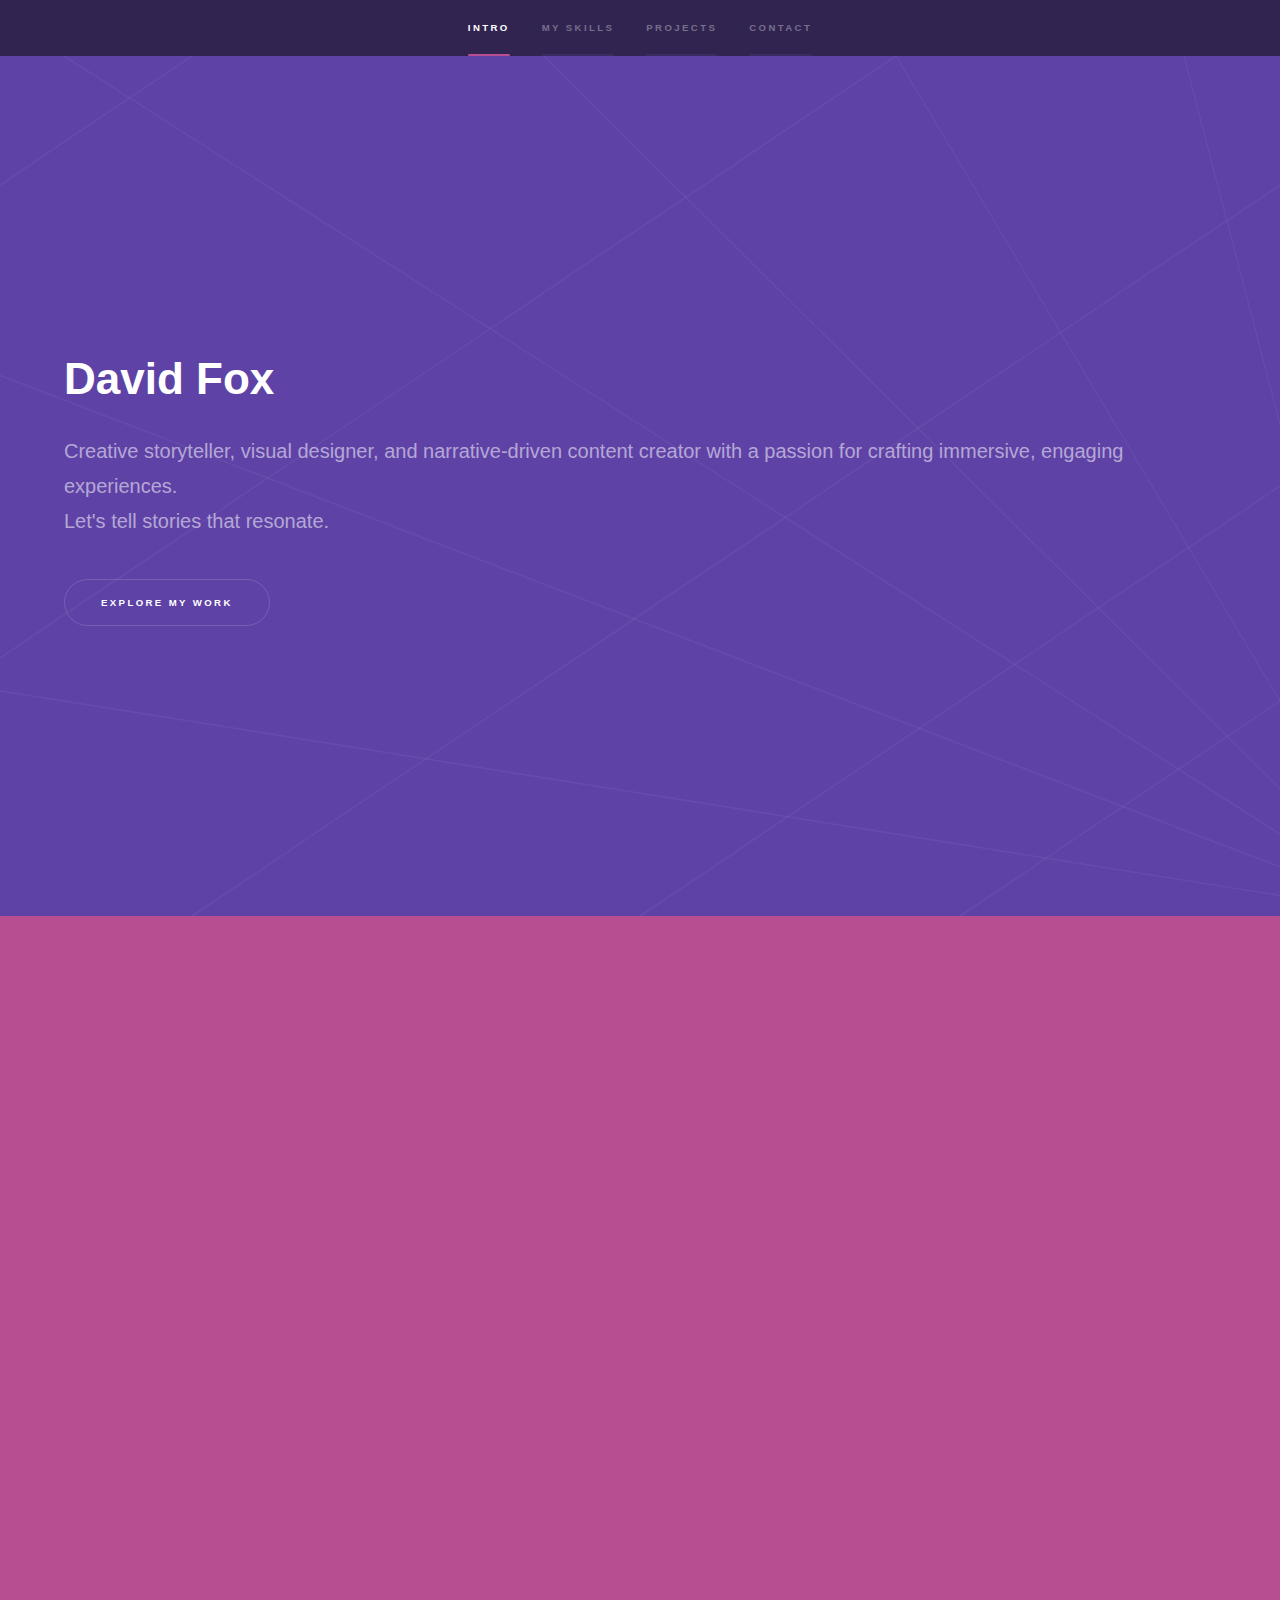
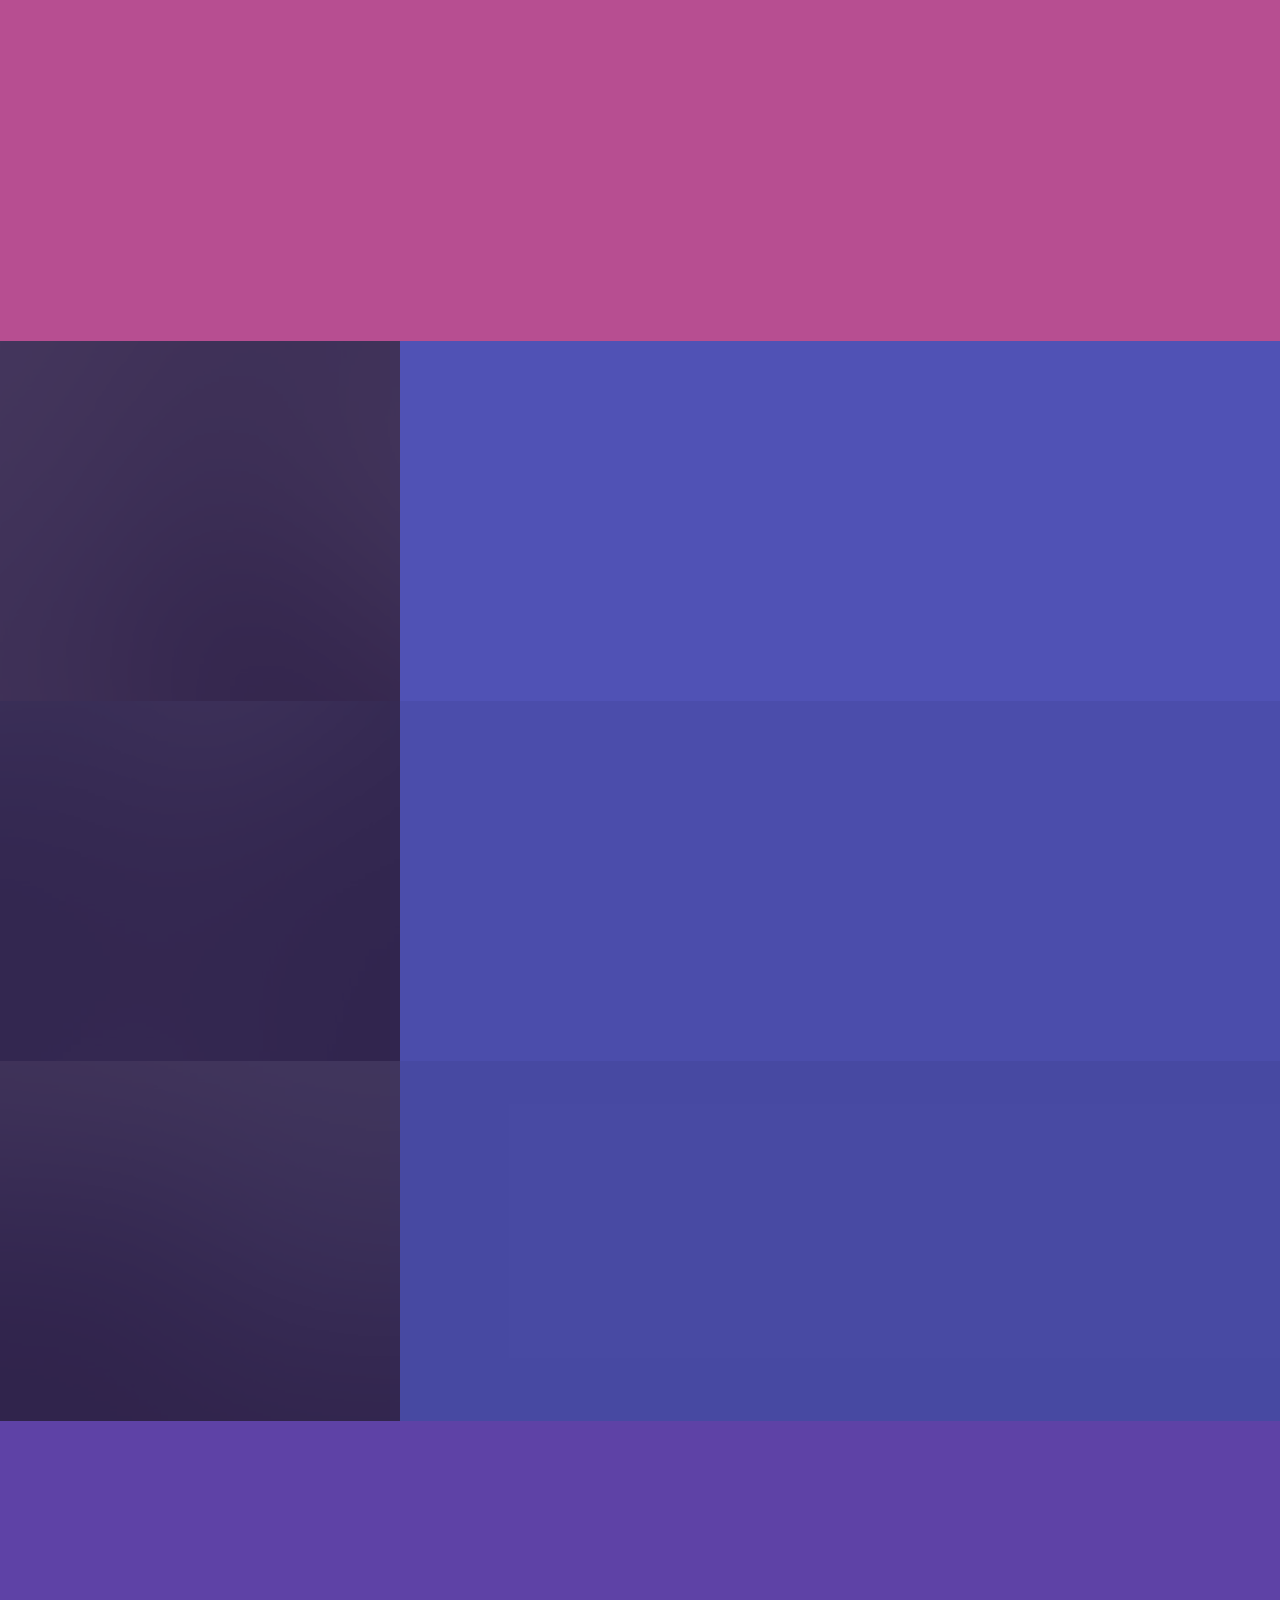
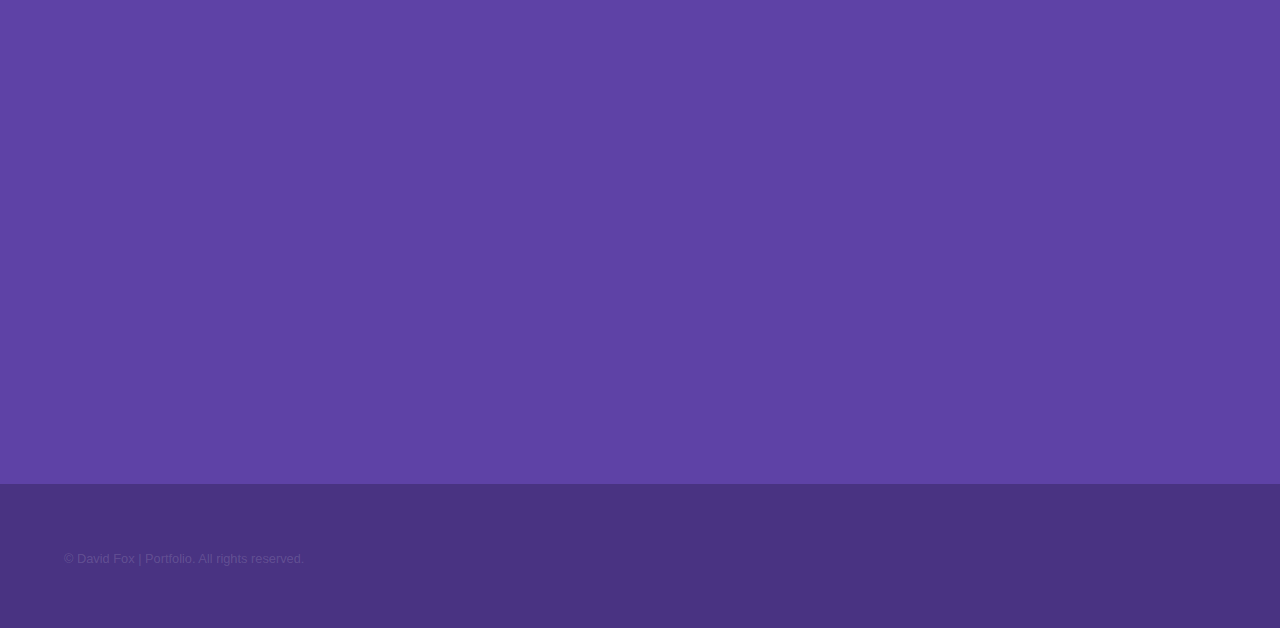
==== commit d4984a69: "32625_1610_Update index.html" ====
--- a/index.html
+++ b/index.html
@@ -34,7 +34,7 @@
 						<div class="inner">
 							<h1>David Fox</h1>
 							<p>Creative storyteller, visual designer, and narrative-driven content creator with a passion for crafting immersive, engaging experiences.<br />
-							Let's tell stories that resonate. </p> </br> My toolbox is a creative mix of storytelling, design, and tech-savvy solutions tailored for impactful results.</p>
+							Let's tell stories that resonate. </p>
 							<ul class="actions">
 								<li><a href="#two" class="button scrolly">Explore My Work</a></li>
 							</ul>
@@ -45,7 +45,7 @@
 					<section id="one" class="wrapper style3 fade-up">
 						<div class="inner">
 							<h2>My Skills</h2>
-							<p>Phasellus convallis elit id ullamcorper pulvinar. Duis aliquam turpis mauris, eu ultricies erat malesuada quis. Aliquam dapibus, lacus eget hendrerit bibendum, urna est aliquam sem, sit amet imperdiet est velit quis lorem.</p>
+							<p>My toolbox is a creative mix of storytelling, design, and tech-savvy solutions tailored for impactful results.</p>
 							<div class="features">
 								<section>
 									<span class="icon solid major fa-code"></span>
@@ -74,8 +74,8 @@
 								</section>
 								<section>
 									<span class="icon major fa-gem"></span>
-									<h3>Aliquam urna dapibus</h3>
-									<p>Phasellus convallis elit id ullam corper amet et pulvinar. Duis aliquam turpis mauris, sed ultricies erat dapibus.</p>
+									<h3>Photography</h3>
+									<p>Owning and operating my small business, as well as a hobbyist I've had to learn how to take really good photos. While it compliments my other work more it is still a skill and toolset that when called upon can be requested for those special moments.</p>
 								</section>
 							</div>
 							<ul class="actions">
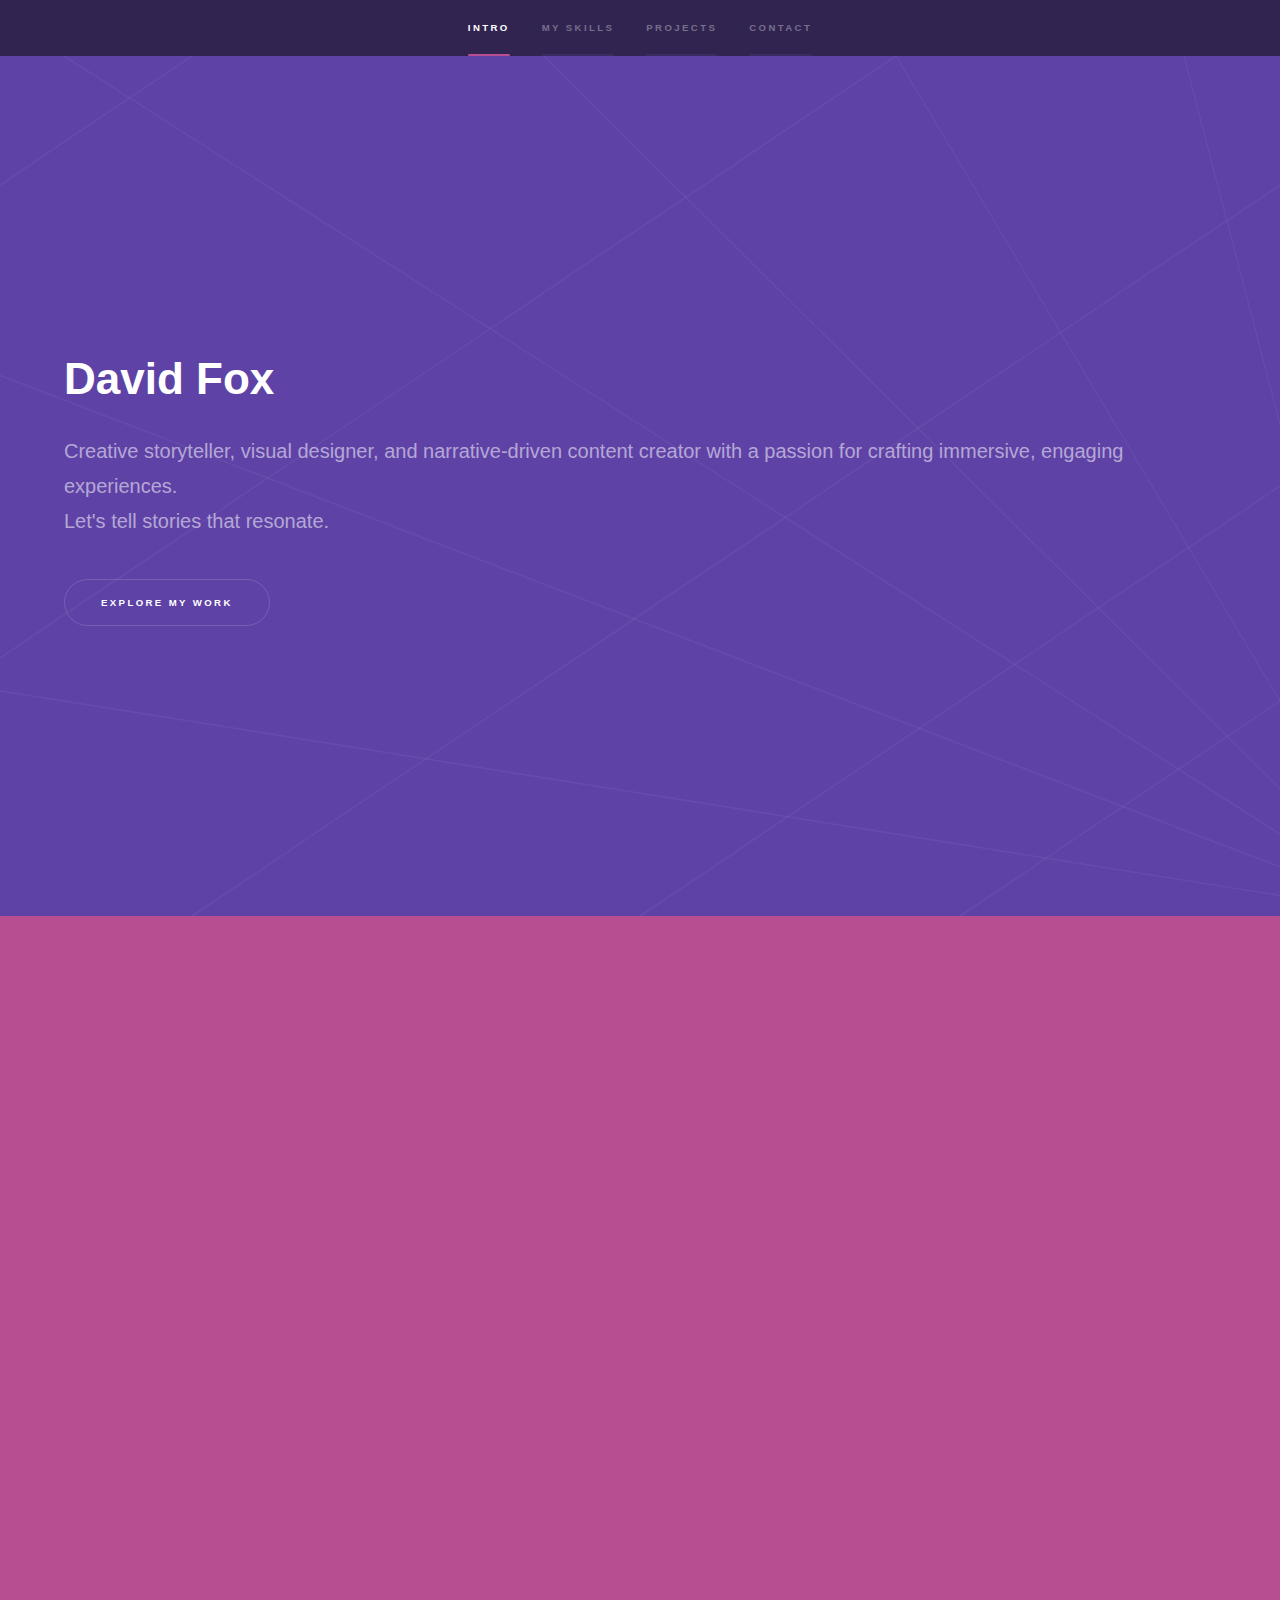
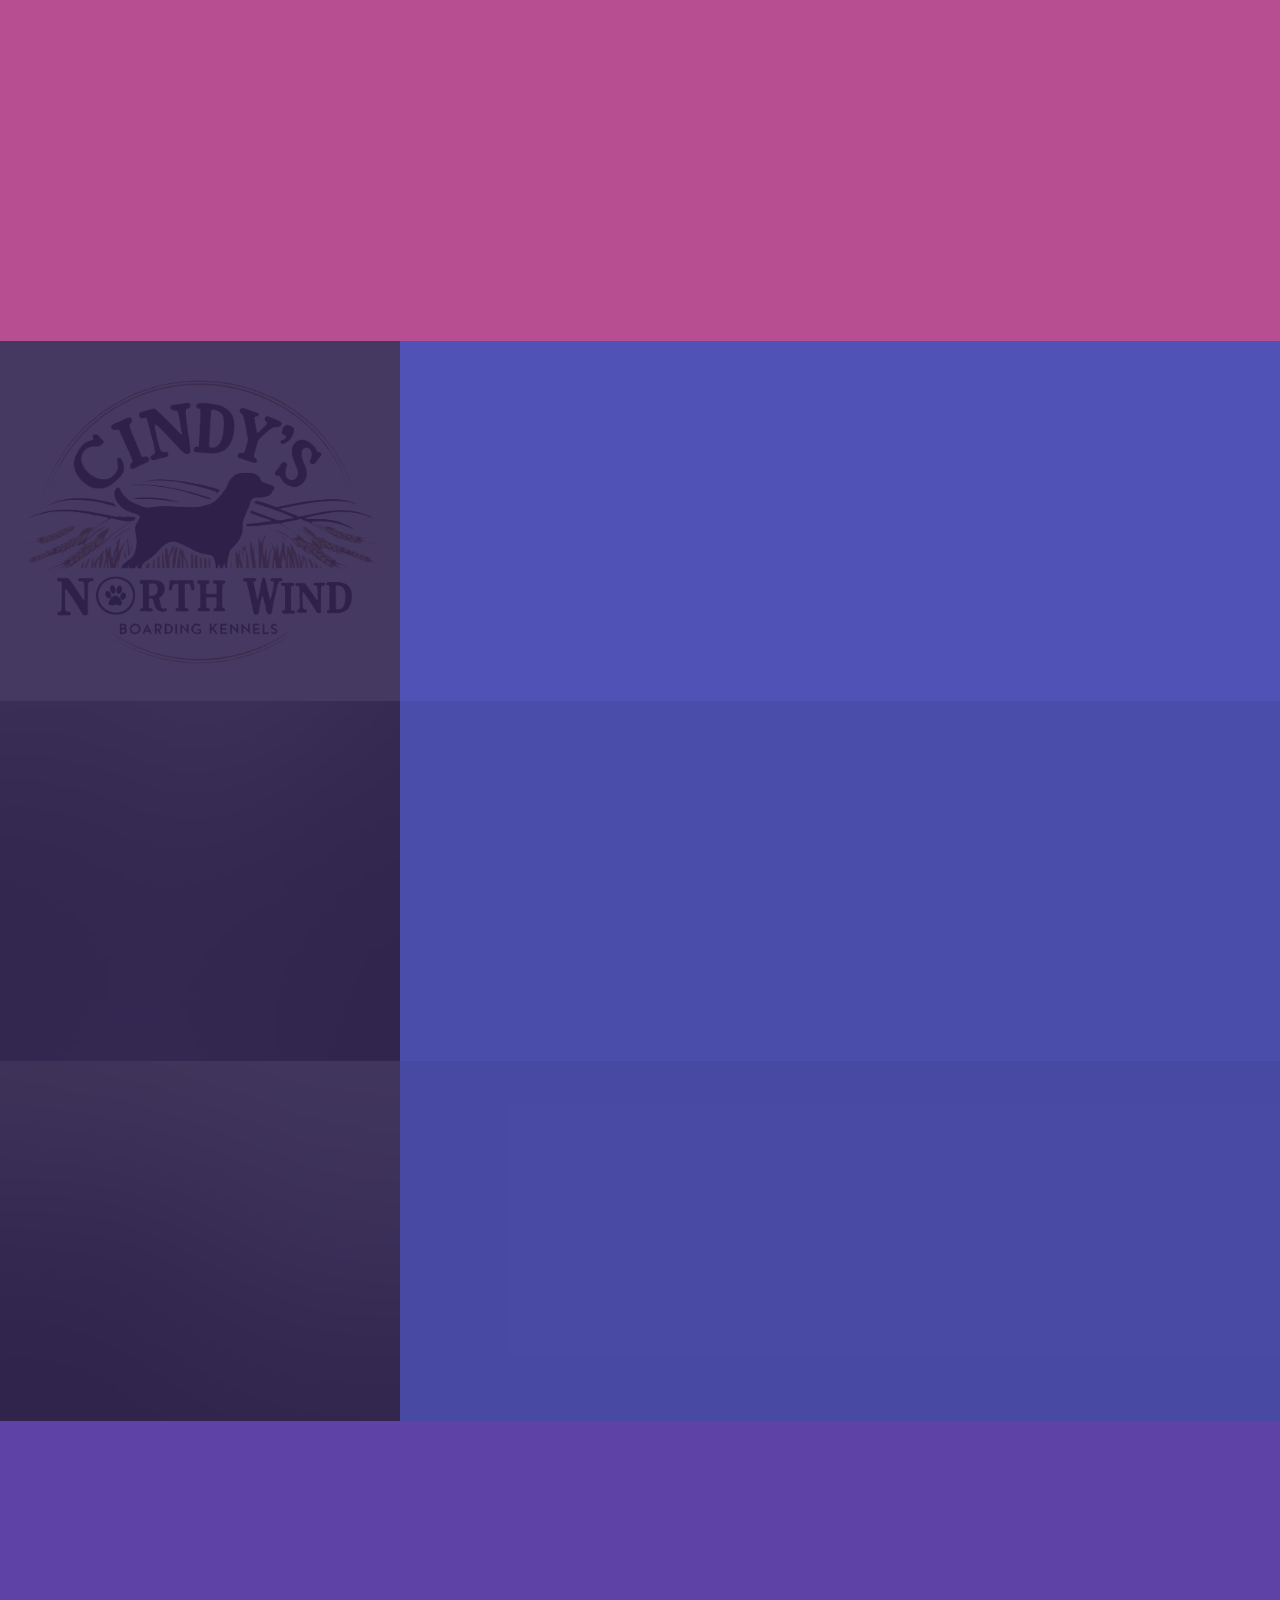
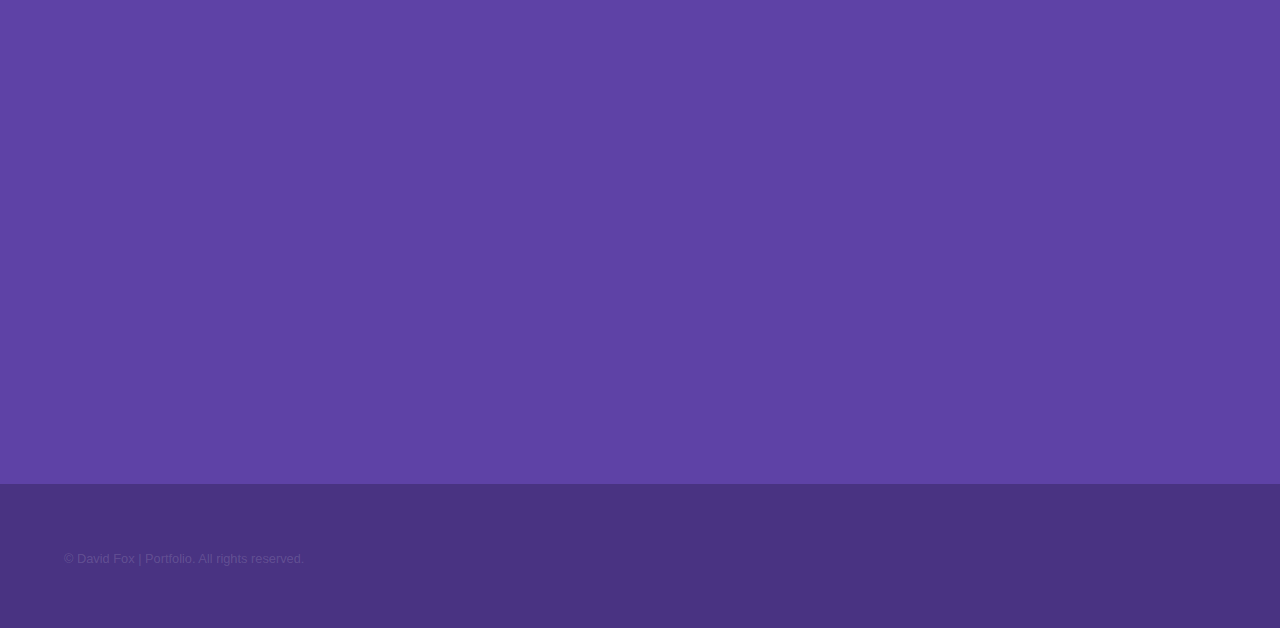
==== commit 57cee895: "Update index.html" ====
--- a/index.html
+++ b/index.html
@@ -87,7 +87,7 @@
 				<!-- Two -->
 					<section id="two" class="wrapper style2 spotlights">
 						<section>
-							<a href="#" class="image"><img src="images/pic01.jpg" alt="" data-position="center center" /></a>
+							<a href="#" class="image"><img src="images/CNWBK_2083x2083_paw_included.png" alt="" data-position="center center" /></a>
 							<div class="content">
 								<div class="inner">
 									<h2>North Wind Boarding Kennels</h2>
